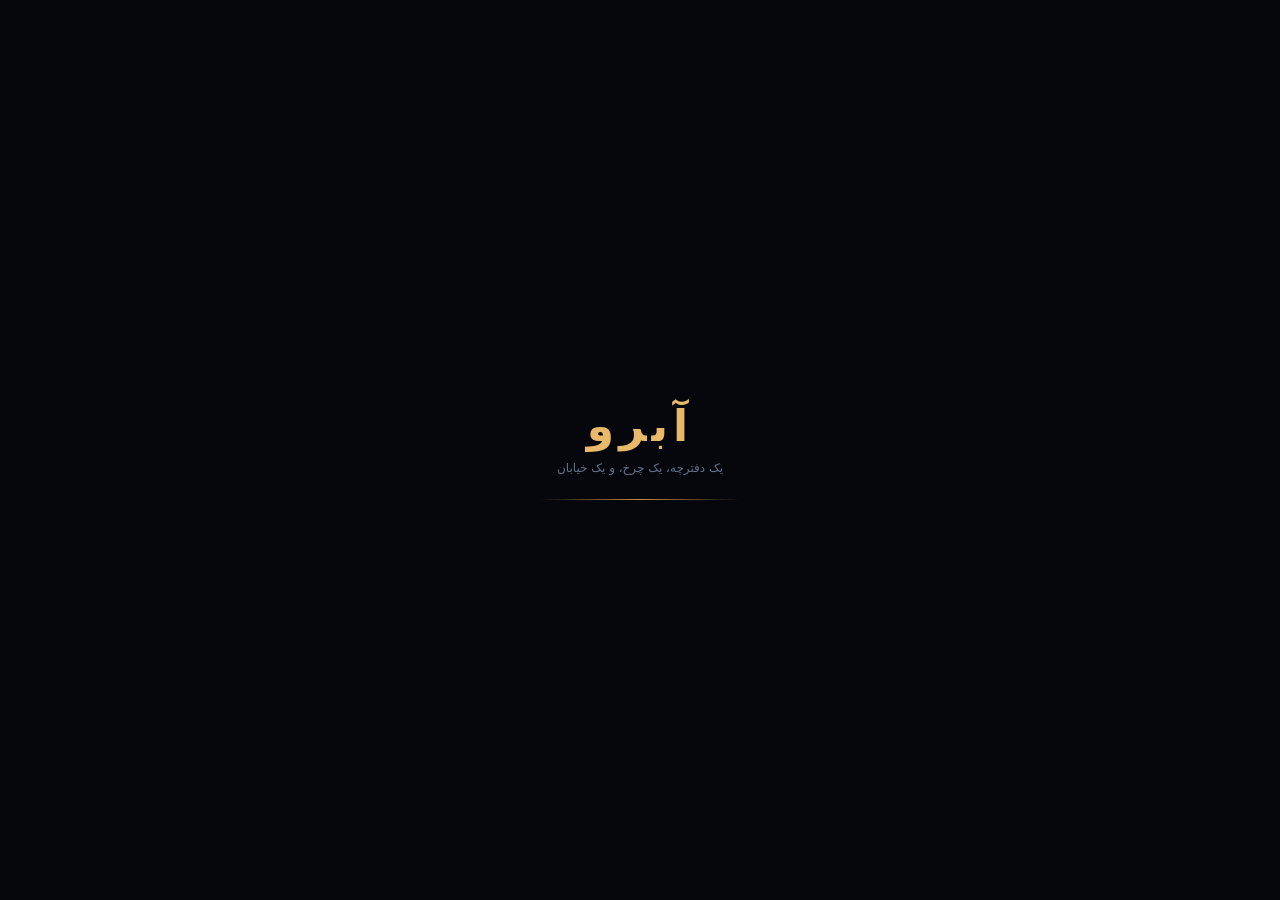
==== index.html @ c9575d8a "Rename abro.html to index.html" ====
<!doctype html>
<html lang="fa" dir="rtl">
<head>
<meta charset="utf-8">
<meta name="viewport" content="width=device-width,initial-scale=1,maximum-scale=1,user-scalable=no,viewport-fit=cover">
<meta name="theme-color" content="#05070c">
<meta name="apple-mobile-web-app-capable" content="yes">
<title>آبرو</title>
<style>
:root{
  --gold:#e9b96a; --gold2:#c08d3f; --gold3:#f5d9a2;
  --ink:#f4ecdd; --dim:#9aa6bd; --dim2:#65728c;
  --pan:#111726; --pan2:#182032; --pan3:#202b42;
  --line:#26324a; --line2:#33425f;
  --red:#e0604a; --green:#63c07a; --blue:#63a4e0;
  --fnt:'Vazirmatn','Vazir','IRANSansX','IRANSans','Segoe UI',Tahoma,system-ui,sans-serif;
}
*{box-sizing:border-box;-webkit-tap-highlight-color:transparent}
html,body{height:100%;margin:0;overflow:hidden;overscroll-behavior:none}
body{
  background:#05070c;color:var(--ink);font-family:var(--fnt);
  display:grid;place-items:center;
  touch-action:manipulation;user-select:none;-webkit-user-select:none;
}
button{font-family:inherit;color:inherit;border:0;background:none;padding:0;cursor:pointer}
::-webkit-scrollbar{width:6px}
::-webkit-scrollbar-thumb{background:var(--line2);border-radius:6px}

/* ─── قاب دستگاه ─── */
#device{
  position:relative;width:100%;height:100dvh;max-width:none;overflow:hidden;background:#05070c;
}
@media (min-width:760px){
  body::before{
    content:'';position:fixed;inset:0;
    background:radial-gradient(ellipse 60% 50% at 50% 40%,#141c2c,#05070c 70%);
  }
  #device{
    width:min(430px,42vw);height:min(920px,94dvh);
    border-radius:32px;box-shadow:0 40px 100px rgba(0,0,0,.75),0 0 0 1px #232e44,0 0 0 9px #0b0f18;
  }
}
#stage{position:absolute;inset:0;width:100%;height:100%;display:block}

/* ─── لایه‌ی رابط ─── */
.ui{position:absolute;inset:0;display:flex;flex-direction:column;pointer-events:none;
  padding:calc(10px + env(safe-area-inset-top)) 10px calc(8px + env(safe-area-inset-bottom))}
.ui>*{pointer-events:auto}

/* نوار بالا */
.topbar{display:flex;gap:7px;align-items:center}
.pill{
  display:flex;align-items:center;gap:7px;height:38px;padding:0 13px 0 9px;border-radius:19px;
  background:linear-gradient(180deg,rgba(28,37,56,.94),rgba(14,19,30,.94));
  border:1px solid var(--line2);backdrop-filter:blur(12px);
  box-shadow:0 4px 14px rgba(0,0,0,.4),inset 0 1px 0 rgba(255,255,255,.07);
}
.pill .ic{width:22px;height:22px;border-radius:50%;display:grid;place-items:center;flex:none}
.pill.money .ic{background:linear-gradient(145deg,#f7d489,#c8933c);box-shadow:0 0 9px rgba(233,185,106,.45)}
.pill.abroo .ic{background:linear-gradient(145deg,#8fc3f0,#3d6f9e);box-shadow:0 0 9px rgba(99,164,224,.4)}
.pill .ic svg{width:13px;height:13px;fill:#241704;opacity:.75}
.pill.abroo .ic svg{fill:#08131f}
.pill b{font-size:14px;font-weight:700;letter-spacing:.2px;font-variant-numeric:tabular-nums}
.pill.money{flex:1;min-width:0}
.pill.money b{white-space:nowrap;overflow:hidden;text-overflow:ellipsis}
.pill.bump{animation:bump .32s cubic-bezier(.3,1.4,.5,1)}
@keyframes bump{50%{transform:scale(1.07)}}
.iconbtn{
  width:38px;height:38px;flex:none;border-radius:13px;display:grid;place-items:center;
  background:rgba(16,22,34,.9);border:1px solid var(--line);backdrop-filter:blur(12px)
}
.iconbtn svg{width:18px;height:18px;fill:none;stroke:var(--dim);stroke-width:1.9;stroke-linecap:round;stroke-linejoin:round}
.iconbtn.on svg{stroke:var(--gold)}
.iconbtn:active{transform:scale(.9)}

/* نوار پرده */
.ribbon{margin-top:8px;display:flex;gap:7px;align-items:stretch}
.actbox{
  flex:1;min-width:0;padding:7px 11px 8px;border-radius:14px;
  background:linear-gradient(180deg,rgba(24,32,50,.9),rgba(12,17,27,.9));
  border:1px solid var(--line);backdrop-filter:blur(12px)
}
.actbox .r1{display:flex;justify-content:space-between;align-items:baseline;font-size:10.5px;color:var(--dim2)}
.actbox .r1 b{font-size:12.5px;color:var(--ink);font-weight:600}
.track{height:5px;margin-top:6px;border-radius:99px;background:#080c14;overflow:hidden;border:1px solid #1c2536}
.track i{display:block;height:100%;border-radius:99px;transition:width .5s cubic-bezier(.2,.8,.2,1)}
.track.act i{background:linear-gradient(90deg,#8a5a3a,var(--gold),var(--gold3))}
.track.int i{background:linear-gradient(90deg,#7a4636,#d99a52,#f0cf94)}
.closebtn{
  width:52px;flex:none;border-radius:14px;display:flex;flex-direction:column;align-items:center;justify-content:center;gap:2px;
  background:linear-gradient(180deg,rgba(38,48,72,.92),rgba(18,24,38,.92));
  border:1px solid var(--line2);backdrop-filter:blur(12px);font-size:9px;color:var(--dim)
}
.closebtn svg{width:17px;height:17px;fill:none;stroke:var(--gold);stroke-width:1.8;stroke-linecap:round;stroke-linejoin:round}
.closebtn:active{transform:scale(.94)}

/* هدف */
.goal{
  margin-top:8px;display:flex;align-items:center;gap:9px;padding:8px 11px;border-radius:14px;
  background:linear-gradient(180deg,rgba(40,34,20,.92),rgba(20,17,11,.92));
  border:1px solid #4c3d22;backdrop-filter:blur(12px);
  animation:slidein .35s cubic-bezier(.2,.9,.25,1)
}
.goal[hidden]{display:none}
@keyframes slidein{from{opacity:0;transform:translateY(-10px)}}
.goal .gi{width:26px;height:26px;flex:none;border-radius:9px;background:rgba(233,185,106,.14);display:grid;place-items:center}
.goal .gi svg{width:15px;height:15px;fill:none;stroke:var(--gold);stroke-width:1.9;stroke-linecap:round;stroke-linejoin:round}
.goal .gt{flex:1;min-width:0}
.goal .gt b{display:block;font-size:11.5px;font-weight:600}
.goal .gt .track{margin-top:5px}
.goal .track i{background:linear-gradient(90deg,var(--gold2),var(--gold3))}
.goal .claim{
  padding:7px 13px;border-radius:10px;font-size:11.5px;font-weight:700;flex:none;
  background:linear-gradient(180deg,#f0c87e,#c08d3f);color:#221503;box-shadow:0 3px 10px rgba(233,185,106,.3)
}
.goal .claim:disabled{background:#232c40;color:var(--dim2);box-shadow:none}
.goal .claim.ready{animation:pump .9s infinite}
@keyframes pump{0%,100%{transform:scale(1)}50%{transform:scale(1.06)}}

.grow{flex:1}

/* نرخ */
.ratebadge{
  align-self:center;margin-bottom:9px;padding:6px 14px;border-radius:99px;font-size:11.5px;color:var(--gold3);
  background:rgba(10,14,22,.66);border:1px solid rgba(233,185,106,.2);backdrop-filter:blur(10px)
}

/* دکمه‌ی سرو */
.fabrow{display:flex;align-items:center;justify-content:center;gap:12px;margin-bottom:10px}
.fab{
  position:relative;width:112px;height:112px;border-radius:50%;
  background:conic-gradient(var(--gold3) var(--heat,0deg),rgba(255,255,255,.07) 0);
  padding:5px;flex:none;
}
.fab .in{
  width:100%;height:100%;border-radius:50%;display:flex;flex-direction:column;align-items:center;justify-content:center;gap:1px;
  background:radial-gradient(circle at 38% 30%,#f8dfa8,#c6913f 72%,#a2712c);
  box-shadow:0 8px 24px rgba(233,185,106,.32),inset 0 -4px 10px rgba(120,78,20,.5),inset 0 3px 8px rgba(255,255,255,.5);
  color:#2a1a05;
}
.fab .in b{font-size:16px;font-weight:800}
.fab .in span{font-size:10px;opacity:.72;font-weight:600}
.fab:active .in{transform:scale(.94)}
.fab .ring{position:absolute;inset:-6px;border-radius:50%;border:2px solid rgba(233,185,106,.5);opacity:0}
.fab.hit .ring{animation:ring .5s ease-out}
@keyframes ring{from{opacity:.85;transform:scale(.9)}to{opacity:0;transform:scale(1.32)}}

/* تب‌ها */
.tabs{
  display:grid;grid-template-columns:repeat(4,1fr);gap:6px;padding:7px;border-radius:20px;
  background:linear-gradient(180deg,rgba(20,27,42,.94),rgba(10,14,23,.96));
  border:1px solid var(--line);backdrop-filter:blur(16px);box-shadow:0 -6px 24px rgba(0,0,0,.45)
}
.tab{position:relative;display:flex;flex-direction:column;align-items:center;gap:3px;padding:8px 2px 6px;border-radius:14px;transition:.16s}
.tab svg{width:21px;height:21px;fill:none;stroke:var(--dim2);stroke-width:1.8;stroke-linecap:round;stroke-linejoin:round}
.tab span{font-size:9.5px;color:var(--dim2)}
.tab.sel{background:linear-gradient(180deg,#2a3550,#1a2233)}
.tab.sel svg{stroke:var(--gold)} .tab.sel span{color:var(--gold)}
.tab:active{transform:scale(.94)}
.tab .badge{position:absolute;top:5px;inset-inline-end:calc(50% - 19px);width:9px;height:9px;border-radius:50%;
  background:var(--red);border:1.5px solid #101725;box-shadow:0 0 8px rgba(224,96,74,.7)}
.tab .badge[hidden]{display:none}

/* شیت */
.scrim{position:absolute;inset:0;background:rgba(4,6,11,.5);backdrop-filter:blur(2px);opacity:0;transition:.25s;pointer-events:none;z-index:8}
.scrim.on{opacity:1;pointer-events:auto}
.sheet{
  position:absolute;left:0;right:0;bottom:0;z-index:9;max-height:74%;
  display:flex;flex-direction:column;
  background:linear-gradient(180deg,#1a2234,#0d121d);
  border-top:1px solid var(--line2);border-radius:24px 24px 0 0;
  box-shadow:0 -14px 44px rgba(0,0,0,.6);
  transform:translateY(102%);transition:transform .34s cubic-bezier(.25,.9,.25,1);
  padding-bottom:calc(8px + env(safe-area-inset-bottom))
}
.sheet.on{transform:translateY(0)}
.grab{width:40px;height:4px;border-radius:4px;background:var(--line2);margin:9px auto 4px;flex:none}
.sh-head{display:flex;align-items:center;justify-content:space-between;padding:4px 16px 10px;flex:none}
.sh-head h3{margin:0;font-size:15px}
.seg{display:flex;gap:3px;padding:3px;border-radius:11px;background:#0c111b;border:1px solid var(--line)}
.seg button{padding:5px 10px;border-radius:8px;font-size:11px;color:var(--dim)}
.seg button.on{background:linear-gradient(180deg,#e9b96a,#c08d3f);color:#241604;font-weight:700}
.sh-body{overflow-y:auto;padding:0 12px 12px;-webkit-overflow-scrolling:touch}

/* کارت */
.card{
  display:flex;align-items:center;gap:10px;padding:10px;margin-bottom:8px;border-radius:16px;
  background:linear-gradient(180deg,var(--pan3),var(--pan2));border:1px solid var(--line);transition:.2s
}
.card.locked{opacity:.4;filter:saturate(.25)}
.card.ready{border-color:rgba(233,185,106,.4);box-shadow:0 0 16px rgba(233,185,106,.09)}
.c-ico{width:44px;height:44px;flex:none;border-radius:14px;display:grid;place-items:center;position:relative;
  background:radial-gradient(circle at 34% 24%,#2c3b57,#131b2a);border:1px solid var(--line2)}
.c-ico svg{width:22px;height:22px;fill:none;stroke:var(--gold);stroke-width:1.7;stroke-linecap:round;stroke-linejoin:round}
.card.locked .c-ico svg{stroke:var(--dim2)}
.c-ico .lv{position:absolute;bottom:-5px;inset-inline-start:-5px;min-width:19px;height:19px;padding:0 4px;
  border-radius:7px;background:linear-gradient(180deg,#e9b96a,#b8862f);color:#241604;
  font-size:10px;font-weight:800;display:grid;place-items:center;border:1.5px solid #131b2a}
.c-mid{flex:1;min-width:0}
.c-name{font-size:13.5px;font-weight:700}
.c-meta{font-size:10.5px;color:var(--dim);margin-top:3px;white-space:nowrap;overflow:hidden;text-overflow:ellipsis}
.crewrow{display:flex;align-items:center;gap:6px;margin-top:7px}
.cbtn{width:24px;height:24px;border-radius:8px;background:#0d131f;border:1px solid var(--line2);
  font-size:15px;line-height:1;display:grid;place-items:center;color:var(--dim)}
.cbtn:active{transform:scale(.88)}
.cbtn:disabled{opacity:.25}
.dots{display:flex;gap:3.5px}
.dot{width:8px;height:8px;border-radius:50%;background:#19212f;border:1px solid var(--line2)}
.dot.f{background:var(--gold);border-color:var(--gold3);box-shadow:0 0 8px rgba(233,185,106,.65)}
.buy{
  flex:none;min-width:92px;padding:9px 10px;border-radius:13px;font-size:12px;font-weight:700;
  background:linear-gradient(180deg,#26324c,#151c2b);border:1px solid var(--line2);
  display:flex;flex-direction:column;align-items:center;gap:2px;transition:.16s
}
.buy .c{font-size:10.5px;color:var(--dim);font-weight:500}
.buy.can{background:linear-gradient(180deg,#f0c87e,#c08d3f);color:#241604;border-color:#f5dbaa;
  box-shadow:0 4px 14px rgba(233,185,106,.26)}
.buy.can .c{color:#4a3208}
.buy:active{transform:scale(.95)}
.buy:disabled{opacity:.38}
.note{font-size:11.5px;color:var(--dim);line-height:1.9;padding:12px;border-radius:14px;
  background:#0d1220;border:1px dashed var(--line2);margin-bottom:8px}
.note b{color:var(--gold)}
.kv{display:grid;grid-template-columns:1fr 1fr;gap:8px;margin-bottom:8px}
.kv div{padding:10px 12px;border-radius:14px;background:var(--pan2);border:1px solid var(--line)}
.kv span{display:block;font-size:10px;color:var(--dim2)}
.kv b{display:block;font-size:14px;margin-top:3px}
.dangerbtn{width:100%;padding:12px;border-radius:14px;background:#2a1a1a;border:1px solid #4d2a24;color:#e8a091;font-size:12.5px}

/* پرده‌ها */
.veil{position:fixed;inset:0;z-index:60;display:grid;place-items:center;padding:16px;
  background:rgba(4,6,11,.82);backdrop-filter:blur(9px);animation:fade .25s}
.veil[hidden]{display:none}
@keyframes fade{from{opacity:0}}
.modal{width:min(400px,100%);max-height:86dvh;overflow-y:auto;border-radius:24px;padding:20px;
  background:linear-gradient(180deg,#1a2234,#0d121d);border:1px solid var(--line2);
  box-shadow:0 24px 70px rgba(0,0,0,.7);animation:rise .34s cubic-bezier(.2,.9,.25,1)}
@keyframes rise{from{opacity:0;transform:translateY(26px) scale(.96)}}
.modal h3{margin:0 0 4px;font-size:17px}
.modal .sub{font-size:11.5px;color:var(--dim);margin:0 0 15px;line-height:1.8}
.lbl{font-size:10.5px;color:var(--dim2);margin:0 0 7px}
.opts{display:grid;gap:8px;margin-bottom:15px}
.opt{position:relative;display:block}
.opt input{position:absolute;opacity:0;pointer-events:none}
.opt span{display:flex;justify-content:space-between;align-items:center;gap:8px;padding:12px 13px;border-radius:14px;
  background:var(--pan3);border:1px solid var(--line);font-size:12.5px;cursor:pointer;transition:.16s}
.opt span i{font-style:normal;font-size:10.5px;color:var(--dim);text-align:end}
.opt input:checked+span{border-color:var(--gold);background:linear-gradient(180deg,#302614,#1d1a12)}
.row2{display:flex;gap:9px}
.ghost{flex:1;padding:13px;border-radius:14px;background:var(--pan3);border:1px solid var(--line2);font-size:13px}
.solid{flex:1;padding:13px;border-radius:14px;background:linear-gradient(180deg,#f0c87e,#c08d3f);color:#241604;font-size:13px;font-weight:800}

.evcard{width:min(400px,100%);border-radius:24px;overflow:hidden;border:1px solid var(--line2);
  background:linear-gradient(180deg,#1b2536,#0c111b);box-shadow:0 24px 70px rgba(0,0,0,.7);
  animation:rise .36s cubic-bezier(.2,.9,.25,1)}
.ev-top{padding:11px 16px;display:flex;justify-content:space-between;font-size:11px;color:var(--gold);
  background:linear-gradient(90deg,rgba(233,185,106,.15),transparent);border-bottom:1px solid var(--line)}
.ev-top span:last-child{color:var(--dim2)}
.ev-body{padding:17px}
.ev-body h3{margin:0 0 8px;font-size:19px}
.ev-body p{margin:0 0 15px;font-size:13px;line-height:2;color:#ccd6e6}
.ev-pick{display:grid;gap:9px}
.ev-pick button{text-align:start;padding:13px 14px;border-radius:15px;background:var(--pan3);border:1px solid var(--line2);transition:.16s}
.ev-pick button:active{transform:scale(.98)}
.ev-pick b{display:block;font-size:13.5px;margin-bottom:3px}
.ev-pick span{display:block;font-size:11px;color:var(--dim);line-height:1.7}

.receipt{width:min(340px,100%);max-height:86dvh;overflow-y:auto;background:#f3ede0;color:#241d12;
  border-radius:6px;padding:19px 17px;box-shadow:0 22px 60px rgba(0,0,0,.65);font-size:13px;
  animation:print .75s cubic-bezier(.2,.85,.25,1)}
@keyframes print{from{clip-path:inset(0 0 100% 0);transform:translateY(-26px)}to{clip-path:inset(0 0 0 0);transform:none}}
.r-head{display:flex;justify-content:space-between;align-items:baseline;padding-bottom:9px;border-bottom:2px dashed #b9ad95;margin-bottom:10px}
.r-head b{font-size:16px} .r-head span{font-size:10.5px;color:#6f6350}
.r-row{display:flex;justify-content:space-between;padding:6px 0;font-size:12.5px;opacity:0;animation:rin .3s forwards}
@keyframes rin{to{opacity:1}}
.r-row.neg .num{color:#a13a22} .r-row.pos .num{color:#2f6d3b}
.num{font-variant-numeric:tabular-nums}
.r-note{margin:10px 0;padding:9px 11px;background:#e7ddc9;border-radius:5px;font-size:11.5px;line-height:1.9;color:#4c4231}
.r-total{display:flex;justify-content:space-between;padding-top:10px;border-top:2px dashed #b9ad95;font-weight:800;font-size:16px}
.r-btns{display:grid;gap:7px;margin-top:15px}
.r-btns button{padding:12px;border-radius:11px;font-size:12.5px;background:#241d12;color:#f3ede0;font-weight:700}
.r-btns .ad{background:linear-gradient(180deg,#409150,#2c6a38)}
.r-btns .ad:disabled{opacity:.5}
.r-btns .gh{background:transparent;color:#241d12;border:1px solid #b9ad95}

.act{position:fixed;inset:0;z-index:70;display:grid;place-items:center;background:#05070c;animation:fade .3s}
.act[hidden]{display:none}
.act-in{text-align:center;padding:20px}
.act-in em{display:block;font-style:normal;font-size:12px;color:var(--gold);letter-spacing:3px;opacity:0;animation:ai .6s .1s forwards}
.act-in b{display:block;font-size:clamp(30px,9vw,46px);margin:10px 0;opacity:0;animation:ai .7s .3s forwards}
.act-in i{display:block;font-style:normal;font-size:13px;color:var(--dim);opacity:0;animation:ai .7s .6s forwards;line-height:1.9}
.act-line{height:1px;width:0;margin:20px auto 0;background:linear-gradient(90deg,transparent,var(--gold),transparent);animation:aw 1.1s .5s forwards}
@keyframes ai{to{opacity:1}}
@keyframes aw{to{width:200px}}

#boot{position:fixed;inset:0;z-index:99;display:grid;place-items:center;background:#05070c;transition:opacity .7s,visibility .7s}
#boot.gone{opacity:0;visibility:hidden}
#boot b{display:block;font-size:44px;color:var(--gold);text-align:center;letter-spacing:5px}
#boot span{display:block;font-size:12px;color:var(--dim2);text-align:center;margin-top:10px}
#boot .ln{height:1px;width:0;margin:24px auto 0;background:linear-gradient(90deg,transparent,var(--gold2),transparent);animation:aw 1.3s .2s forwards}

.toast{position:fixed;left:50%;bottom:calc(150px + env(safe-area-inset-bottom));z-index:80;
  transform:translate(-50%,20px);opacity:0;pointer-events:none;transition:.32s cubic-bezier(.2,.9,.25,1);
  background:rgba(16,22,34,.96);border:1px solid var(--line2);border-radius:14px;padding:11px 16px;
  font-size:12.5px;max-width:min(340px,88vw);text-align:center;backdrop-filter:blur(12px);box-shadow:0 10px 30px rgba(0,0,0,.5)}
.toast.on{transform:translate(-50%,0);opacity:1}
.flycoin{position:fixed;z-index:90;width:18px;height:18px;border-radius:50%;pointer-events:none;
  background:linear-gradient(145deg,#f7d489,#c8933c);box-shadow:0 0 10px rgba(233,185,106,.6)}
</style>
</head>
<body>

<div id="boot"><div><b>آبرو</b><span>یک دفترچه، یک چرخ، و یک خیابان</span><div class="ln"></div></div></div>

<div id="device">
  <canvas id="stage"></canvas>

  <div class="ui">
    <div class="topbar">
      <div class="pill money" id="moneyPill">
        <span class="ic"><svg viewBox="0 0 24 24"><circle cx="12" cy="12" r="9"/></svg></span>
        <b id="money">۰</b>
      </div>
      <div class="pill abroo" id="abrooPill">
        <span class="ic"><svg viewBox="0 0 24 24"><path d="M12 3l2.6 5.6 6 .8-4.4 4.2 1.1 6-5.3-2.9-5.3 2.9 1.1-6L3.4 9.4l6-.8z"/></svg></span>
        <b id="abroo">۰</b>
      </div>
      <button class="iconbtn on" id="sndBtn" aria-label="صدا"><svg id="sndIco" viewBox="0 0 24 24"><path d="M11 5 6 9H3v6h3l5 4z"/><path d="M15.5 8.5a5 5 0 0 1 0 7"/></svg></button>
    </div>

    <div class="ribbon">
      <div class="actbox">
        <div class="r1"><b id="shopName">چرخ پدر</b><span id="actLbl">پرده‌ی ۱</span></div>
        <div class="track act"><i id="actProg" style="width:0%"></i></div>
        <div class="r1" style="margin-top:6px"><span>اصالت</span><span id="integVal">۷۰</span></div>
        <div class="track int"><i id="integProg" style="width:70%"></i></div>
      </div>
      <button class="closebtn" id="shiftBtn">
        <svg viewBox="0 0 24 24"><path d="M20.5 14.5A8.5 8.5 0 0 1 9.5 3.5a8.5 8.5 0 1 0 11 11z"/></svg>
        بستن
      </button>
    </div>

    <div class="goal" id="goalBox" hidden>
      <span class="gi"><svg viewBox="0 0 24 24"><path d="M12 3v18M5 8l7-5 7 5"/><circle cx="12" cy="16" r="4"/></svg></span>
      <div class="gt"><b id="goalText">—</b><div class="track"><i id="goalProg" style="width:0%"></i></div></div>
      <button class="claim" id="goalClaim" disabled>جایزه</button>
    </div>

    <div class="grow" id="tapZone"></div>

    <div class="ratebadge" id="rateBadge">هنوز چیزی نمی‌آید</div>

    <div class="fabrow">
      <button class="fab" id="serveBtn"><span class="ring"></span>
        <span class="in"><b>سرو</b><span id="fabSub">مشتری</span></span>
      </button>
    </div>

    <nav class="tabs">
      <button class="tab sel" data-tab="shop">
        <svg viewBox="0 0 24 24"><path d="M3 10h18M4 10l1 10h14l1-10M8 10V6h8v4"/></svg><span>مغازه</span>
        <i class="badge" id="bShop" hidden></i>
      </button>
      <button class="tab" data-tab="crew">
        <svg viewBox="0 0 24 24"><circle cx="9" cy="8" r="3.2"/><path d="M3 20c0-3.3 2.7-5.5 6-5.5s6 2.2 6 5.5"/><path d="M18 8v6M15 11h6"/></svg><span>نیرو</span>
        <i class="badge" id="bCrew" hidden></i>
      </button>
      <button class="tab" data-tab="grow">
        <svg viewBox="0 0 24 24"><path d="M3 21V10l9-6 9 6v11"/><path d="M9 21v-6h6v6"/></svg><span>رشد</span>
        <i class="badge" id="bGrow" hidden></i>
      </button>
      <button class="tab" data-tab="book">
        <svg viewBox="0 0 24 24"><path d="M4 5a2 2 0 0 1 2-2h13v18H6a2 2 0 0 1-2-2z"/><path d="M8 7h7M8 11h7"/></svg><span>دفتر</span>
      </button>
    </nav>
  </div>

  <div class="scrim" id="scrim"></div>
  <div class="sheet" id="sheet">
    <div class="grab"></div>
    <div class="sh-head">
      <h3 id="shTitle">مغازه</h3>
      <div class="seg" id="multSeg" hidden>
        <button data-m="1" class="on">×۱</button>
        <button data-m="10">×۱۰</button>
        <button data-m="max">حداکثر</button>
      </div>
    </div>
    <div class="sh-body" id="shBody"></div>
  </div>
</div>

<div class="veil" id="shiftVeil" hidden role="dialog" aria-modal="true">
  <div class="modal">
    <h3>شیفت امشب را بچین</h3>
    <p class="sub">تصمیم‌هایت تا صبح کار می‌کنند. صبح فقط گزارشش را می‌بینی.</p>
    <p class="lbl">مواد اولیه</p><div class="opts" id="ingOpts"></div>
    <p class="lbl">ریسک شب</p><div class="opts" id="riskOpts"></div>
    <div class="row2"><button class="ghost" id="shiftCancel">بی‌خیال</button><button class="solid" id="shiftGo">قفل کن و برو</button></div>
  </div>
</div>

<div class="veil" id="evVeil" hidden role="dialog" aria-modal="true">
  <div class="evcard">
    <div class="ev-top"><span id="evKind">سر شب</span><span id="evNight">شب ۱</span></div>
    <div class="ev-body"><h3 id="evTitle">—</h3><p id="evText">—</p><div class="ev-pick" id="evPick"></div></div>
  </div>
</div>

<div class="veil" id="rcVeil" hidden role="dialog" aria-modal="true">
  <div class="receipt">
    <div class="r-head"><b id="rcTitle">گزارش شیفت</b><span id="rcSub">شب ۱</span></div>
    <div id="rcRows"></div>
    <div class="r-note" id="rcNote"></div>
    <div class="r-total"><span>خالص شب</span><span class="num" id="rcNet">۰</span></div>
    <div class="r-btns">
      <button class="ad" id="rcAd">تماشای تبلیغ: خالص شب دو برابر</button>
      <button class="gh" id="rcCopy">کپی برای فرستادن</button>
      <button id="rcOk">باز کردن مغازه</button>
    </div>
  </div>
</div>

<div class="act" id="actVeil" hidden>
  <div class="act-in"><em id="actEyebrow">پرده‌ی ۲</em><b id="actBig">دکه</b><i id="actSub">—</i><div class="act-line"></div></div>
</div>

<div class="toast" id="toast" role="status" aria-live="polite"></div>

<script>
(()=>{
"use strict";

/* ═══════════ ابزار ═══════════ */
const FA="۰۱۲۳۴۵۶۷۸۹";
const fa=s=>String(s).replace(/\d/g,d=>FA[+d]);
const $=id=>document.getElementById(id);
const clamp=(v,a,b)=>v<a?a:v>b?b:v;
const rnd=(a,b)=>a+Math.random()*(b-a);
const RM=(()=>{try{return matchMedia('(prefers-reduced-motion: reduce)').matches}catch(e){return false}})();
const buzz=n=>{try{navigator.vibrate&&navigator.vibrate(n)}catch(e){}};

function money(n){
  n=Math.max(0,Math.floor(n));
  if(n<1e6) return fa(n.toLocaleString('en-US').replace(/,/g,'٬'));
  if(n<1e9) return fa((n/1e6).toFixed(1))+' م';
  if(n<1e12) return fa((n/1e9).toFixed(1))+' میلیارد';
  return fa((n/1e12).toFixed(1))+' هزارمیلیارد';
}
function short(n){
  n=Math.max(0,Math.floor(n));
  if(n<10000) return fa(n.toLocaleString('en-US').replace(/,/g,'٬'));
  if(n<1e6) return fa(Math.round(n/1e3))+'ه';
  if(n<1e9) return fa((n/1e6).toFixed(n<1e7?1:0))+'م';
  if(n<1e12) return fa((n/1e9).toFixed(1))+'می';
  return fa((n/1e12).toFixed(1))+'هم';
}
let toastT=null;
function toast(t){
  const el=$('toast');el.textContent=t;el.classList.add('on');
  clearTimeout(toastT);toastT=setTimeout(()=>el.classList.remove('on'),2800);
}

/* ═══════════ صدا ═══════════ */
let AC=null,acDead=false,sndOn=true;
function ac(){
  if(acDead||!sndOn) return null;
  if(AC){ if(AC.state==='suspended') AC.resume(); return AC; }
  try{const C=window.AudioContext||window.webkitAudioContext;AC=new C();return AC;}
  catch(e){acDead=true;return null;}
}
function beep(f,dur,type,vol,slide){
  if(!sndOn) return;
  const c=ac(); if(!c) return;
  try{
    const o=c.createOscillator(),g=c.createGain(),t=c.currentTime;
    o.type=type||'sine';o.frequency.setValueAtTime(f,t);
    if(slide) o.frequency.exponentialRampToValueAtTime(Math.max(40,slide),t+dur);
    g.gain.setValueAtTime(.0001,t);
    g.gain.linearRampToValueAtTime(vol||.06,t+.012);
    g.gain.exponentialRampToValueAtTime(.0001,t+dur);
    o.connect(g);g.connect(c.destination);o.start(t);o.stop(t+dur+.03);
  }catch(e){}
}
const SFX={
  tap:h=>beep(460+h*340,.07,'triangle',.05,640+h*420),
  coin:()=>{beep(880,.09,'triangle',.05,1250);setTimeout(()=>beep(1320,.11,'triangle',.035),55);},
  buy:()=>{beep(340,.1,'square',.045,520);setTimeout(()=>beep(660,.16,'triangle',.05,880),70);},
  no:()=>beep(150,.16,'sawtooth',.045,90),
  ev:()=>{beep(240,.22,'sine',.05,180);setTimeout(()=>beep(180,.3,'sine',.04,140),140);},
  win:()=>{[523,659,784,1046].forEach((f,i)=>setTimeout(()=>beep(f,.16,'triangle',.05),i*80));},
  print:()=>{let i=0;const t=setInterval(()=>{beep(rnd(300,520),.03,'square',.02);if(++i>9)clearInterval(t);},55);},
  act:()=>{beep(220,.5,'sine',.06,330);setTimeout(()=>beep(330,.7,'sine',.05,440),200);}
};

/* ═══════════ داده ═══════════ */
const TIERS=[
  {name:"چرخ پدر",act:"پرده‌ی ۱ — خیابان",space:6,mult:1,next:"اجاره‌ی دکه",cost:550e3,
   nextMeta:"جای ثابت یعنی فضای بیشتر و مشتری همیشگی.",
   intro:"چرخ را هل دادی سر خیابان. از این‌جا شروع می‌شود."},
  {name:"دکه‌ی سرِ کوچه",act:"پرده‌ی ۲ — کوچه",space:13,mult:2.8,next:"اجاره‌ی مغازه",cost:7.5e6,
   nextMeta:"چهاردیواری، ویترین، و یک رقیب که روبه‌رو باز می‌کند.",
   intro:"جای ثابت پیدا کردی. حالا همسایه داری."},
  {name:"مغازه",act:"پرده‌ی ۳ — بازار",space:26,mult:8,next:"تبدیل به رستوران",cost:1e8,
   nextMeta:"میز و صندلی. از این‌جا به بعد اسم می‌فروشی، نه غذا.",
   intro:"چهاردیواری خودت. روبه‌رو یکی دارد تابلو می‌زند."},
  {name:"رستوران",act:"پرده‌ی ۴ — نام",space:52,mult:24,next:"باز کردن شعبه",cost:2.4e9,
   nextMeta:"شعبه یعنی دیگر خودت آن‌جا نیستی. مطمئنی؟",
   intro:"حالا اسم می‌فروشی. تلفن هم شروع می‌شود به زنگ زدن."},
  {name:"زنجیره",act:"پرده‌ی ۵ — شعبه",space:104,mult:70,next:null,cost:0,nextMeta:"",
   intro:"سه تابلو با یک اسم. کسی که اول از همه از تو خرید، دیگر نمی‌آید."}
];
const STATIONS=[
  {id:"stove",name:"اجاق",tier:0,rate:1.4,cost:1200,
   icon:'<path d="M6 20h12M8 20V9a4 4 0 0 1 8 0v11M10 5c0-1 1-1.6 1-2.6.8.8 2 1.6 2 3"/>'},
  {id:"counter",name:"پیشخوان",tier:0,rate:5,cost:11e3,
   icon:'<path d="M3 10h18M4 10l1 10h14l1-10M8 10V6h8v4"/>'},
  {id:"peyk",name:"پیک",tier:1,rate:19,cost:95e3,
   icon:'<circle cx="5" cy="15" r="2.6"/><circle cx="19" cy="15" r="2.6"/><path d="M7.5 14.5h9l-2-6h-3M14 5h3"/>'},
  {id:"kitchen",name:"آشپزخانه‌ی پشتی",tier:2,rate:80,cost:9e5,
   icon:'<path d="M4 4v16M4 12h6M10 4v16M14 20V9a3 3 0 0 1 6 0v11"/>'},
  {id:"brand",name:"آوازه",tier:3,rate:340,cost:1.1e7,
   icon:'<path d="M4 12l4-7 4 3 4-5 4 9v5H4z"/>'}
];
const ING={
  cheap:{out:1.35,cost:.17,integ:-6,label:"ارزان",note:"سریع‌تر، ولی مشتری قدیمی می‌فهمد"},
  normal:{out:1,cost:.25,integ:-1,label:"معمولی",note:"همان همیشگی"},
  premium:{out:.86,cost:.36,integ:5,label:"ممتاز",note:"کمتر می‌فروشی، بیشتر می‌مانند"}
};
const RISK={
  safe:{lo:.88,hi:.98,label:"محتاط",note:"کم و مطمئن"},
  mid:{lo:.92,hi:1.16,label:"معمولی",note:"مثل هر شب"},
  bold:{lo:.55,hi:1.85,label:"جسور",note:"یا می‌ترکانی یا مواد روی دستت می‌ماند"}
};
const EVENTS=[
 {k:"سر شب",t:"بازرس آمد",x:"برگه در دست، به کاشی پشت اجاق نگاه می‌کند. می‌گوید «یک قلم مانده، ولی می‌شود امشب را ندید.»",
  a:{b:"همان‌جا حلش کن",s:"پول می‌دهی، پرونده بسته می‌شود.",m:-.22,i:-7},
  c:{b:"بگذار بنویسد",s:"دو شب تعطیل، ولی برگه‌ات تمیز می‌ماند.",m:-.55,i:6}},
 {k:"نیمه‌شب",t:"ننه‌ی همسایه",x:"مثل هر شب آمده. مثل هر شب هم پول کامل ندارد. اولین مشتری‌ات بود.",
  a:{b:"مهمان من",s:"چیزی از دست نمی‌دهی که به چشم بیاید.",m:-.02,i:4},
  c:{b:"حساب کن",s:"حق داری. ولی فردا دیگر نمی‌آید.",m:.01,i:-3}},
 {k:"شلوغی",t:"شب یلدا",x:"صف تا سر کوچه رسیده. مواد تا نصف شب بیشتر جواب نمی‌دهد.",
  a:{b:"قیمت را بالا ببر",s:"امشب می‌ترکانی. کوچه یادش می‌ماند.",m:.9,i:-8},
  c:{b:"سهمیه‌بندی کن",s:"کمتر می‌فروشی، همه چیزی می‌گیرند.",m:.35,i:7}},
 {k:"دردسر",t:"موتور پیک خوابید",x:"وسط سفارش‌ها. پسرک می‌گوید تا صبح درستش می‌کند اگر پول قطعه را بدهی.",
  a:{b:"پول قطعه را بده",s:"سفارش‌ها می‌رسند.",m:-.12,i:2},
  c:{b:"امشب پیاده",s:"دیر می‌رسد، چند نفر لغو می‌کنند.",m:-.28,i:-3}},
 {k:"رقابت",t:"روبه‌رو تخفیف زد",x:"تابلوی نصف قیمت زده. همان دستوری را می‌پزد که مال تو بود.",
  a:{b:"تو هم بزن",s:"جنگ قیمت. هر دو لاغر می‌شوید.",m:-.2,i:-5},
  c:{b:"دست نزن",s:"دو هفته سخت می‌گذرد، بعد برمی‌گردند.",m:-.35,i:8}},
 {k:"پیشنهاد",t:"سرمایه‌گذار زنگ زد",x:"تهدید نمی‌کند. فقط می‌گوید با پول او سه برابر می‌شوی — اگر دستور را استاندارد کنی.",
  a:{b:"بشنو",s:"پول می‌آید. یک چیزی هم می‌رود.",m:1.6,i:-14},
  c:{b:"فعلاً نه",s:"همان‌طور می‌مانی که بودی.",m:0,i:6}},
 {k:"دردسر",t:"باران گرفت",x:"خیابان خالی شد. مواد امشب روی دستت مانده.",rain:1,
  a:{b:"نصف‌قیمت بفروش",s:"چیزی هدر نمی‌رود.",m:-.1,i:-2},
  c:{b:"ببند و برو",s:"ضرر می‌کنی، ولی جنس بیات نمی‌فروشی.",m:-.3,i:5}},
 {k:"آدم‌ها",t:"شاگرد قدیمی",x:"می‌گوید جای دیگر کار پیدا کرده، مگر اینکه دستمزدش را بالا ببری.",
  a:{b:"بالا ببر",s:"می‌ماند. بقیه هم می‌فهمند.",m:-.25,i:5},
  c:{b:"بگذار برود",s:"خودت جایش می‌ایستی. تا کی؟",m:.05,i:-6}},
 {k:"نیمه‌شب",t:"دفترچه‌ی پدر",x:"صفحه‌ای هست که تا حالا ندیده بودی. یک قلم که هیچ‌وقت به کسی نگفته بود.",
  a:{b:"اضافه‌اش کن",s:"مشتری‌ها فرقش را می‌فهمند.",m:.15,i:9},
  c:{b:"همان‌طور بماند",s:"دست نمی‌زنی. بعضی چیزها مال خودش بود.",m:0,i:3}},
 {k:"شلوغی",t:"یک ویدیو گرفت",x:"یکی از صف فیلم گرفته و گذاشته. فردا شب صف دو برابر می‌شود.",
  a:{b:"جواب بده و دعوت کن",s:"موج را می‌گیری.",m:.55,i:-3},
  c:{b:"کاری نکن",s:"همان‌طور کار می‌کنی که همیشه.",m:.15,i:4}}
];
const NIGHT=["شب آرامی بود. همان مشتری‌های همیشگی.","تا نصف شب شلوغ بود، بعد یک‌دفعه خالی شد.",
 "یکی از سرِ خیابان تا این‌جا آمده بود فقط برای همین.","برق دو بار رفت. یخچال طاقت آورد.",
 "گشت شهرداری رد شد و چیزی نگفت.","سه تا سفارش لغو شد، دلیلش معلوم نشد.","یک نفر همه‌ی مانده را یک‌جا خرید."];
const GOALS=[
  {type:'serve',n:[14,26],t:110,txt:(n)=>'تا دو دقیقه '+fa(n)+' مشتری سرو کن'},
  {type:'serve',n:[30,46],t:150,txt:(n)=>'سفارش عمده: '+fa(n)+' پرس'},
  {type:'earn', n:[26,44],t:120,txt:(n,need)=>'تا دو دقیقه '+money(need)+' تومان جمع کن'}
];

/* ═══════════ وضعیت ═══════════ */
const IDS=STATIONS.map(s=>s.id);
const zero=()=>IDS.reduce((o,i)=>(o[i]=0,o),{});
const NEW=()=>({money:0,total:0,abroo:0,integ:70,tier:0,day:0,hired:0,
  lvl:zero(),crew:zero(),ing:"normal",risk:"mid",ts:Date.now(),runs:0,lastNote:"",served:0});
let S=NEW(), disp=0, evTimer=45, evOpen=false, armed=null, resetArmed=null, booted=false, memOnly=false;
let heat=0, mult='1', tab='shop', sheetOn=false;

const tier=()=>TIERS[clamp(S.tier,0,TIERS.length-1)];
const spaceUsed=()=>IDS.reduce((a,i)=>a+S.lvl[i],0);
const spaceCap=()=>tier().space;
const crewFree=()=>S.hired-IDS.reduce((a,i)=>a+S.crew[i],0);
const need=id=>{const l=S.lvl[id];return l===0?0:1+Math.floor((l-1)/7);};
const abrooMult=()=>1+S.abroo*.16;
const integMult=()=>.62+(S.integ/100)*.58;
const upCost=s=>Math.floor(s.cost*Math.pow(1.28,S.lvl[s.id]));
const hireCost=()=>Math.floor(15e3*Math.pow(1.85,S.hired)*(1+S.tier*.6));
const wage=()=>Math.floor(42e3*(1+S.tier*1.5));
function stRate(s){
  const n=need(s.id);
  return s.rate*S.lvl[s.id]*(.45+.55*(n?Math.min(1,S.crew[s.id]/n):1))*tier().mult*integMult()*abrooMult();
}
function rate(){let r=0;for(const s of STATIONS) if(S.lvl[s.id]) r+=stRate(s);return r;}
const tapValue=()=>Math.max(120,rate()*2.2)*(1+S.tier*.15)*(1+heat*1.5);
const abrooGain=()=>Math.max(1,Math.floor(Math.pow(Math.max(0,S.total)/12e7,.55)*(S.integ/55)));
const anyVeil=()=>['shiftVeil','evVeil','rcVeil'].some(i=>!$(i).hidden)||!$('actVeil').hidden;
function bulk(s,n){let c=0;const lv=S.lvl[s.id];for(let i=0;i<n;i++) c+=Math.floor(s.cost*Math.pow(1.28,lv+i));return c;}
function buyPlan(s){
  const space=spaceCap()-spaceUsed();
  if(space<=0) return {n:0,c:0,full:true};
  if(mult==='max'){
    let n=0,c=0;const lv=S.lvl[s.id];
    while(n<space){const nx=Math.floor(s.cost*Math.pow(1.28,lv+n)); if(c+nx>S.money) break; c+=nx; n++;}
    if(n===0){ n=1; c=upCost(s); }
    return {n,c,full:false};
  }
  const n=Math.min(+mult,space);
  return {n,c:bulk(s,n),full:false};
}

/* ═══════════ ذخیره ═══════════ */
const KEY='abro:v2';
function save(){
  S.ts=Date.now();
  if(memOnly) return;
  try{localStorage.setItem(KEY,JSON.stringify(S));}catch(e){memOnly=true;}
}
function load(){
  try{const r=localStorage.getItem(KEY);return r?JSON.parse(r):null;}
  catch(e){memOnly=true;return null;}
}
function adopt(raw){
  const base=NEW();
  if(!raw||typeof raw!=='object') return base;
  for(const k of ['money','total','abroo','integ','tier','day','hired','runs','served']){
    const v=Number(raw[k]); if(isFinite(v)) base[k]=v;
  }
  base.tier=clamp(Math.floor(base.tier),0,TIERS.length-1);
  base.integ=clamp(base.integ,0,100);
  base.hired=Math.max(0,Math.floor(base.hired));
  for(const id of IDS){
    const l=Number(raw.lvl&&raw.lvl[id]), c=Number(raw.crew&&raw.crew[id]);
    base.lvl[id]=isFinite(l)?Math.max(0,Math.floor(l)):0;
    base.crew[id]=isFinite(c)?Math.max(0,Math.floor(c)):0;
  }
  for(const id of IDS){
    const l=base.lvl[id], cap=l?1+Math.floor((l-1)/7):0;
    base.crew[id]=Math.min(base.crew[id],cap);
  }
  let over=IDS.reduce((a,i)=>a+base.crew[i],0)-base.hired;
  for(const id of IDS){ while(over>0&&base.crew[id]>0){base.crew[id]--;over--;} }
  if(ING[raw.ing]) base.ing=raw.ing;
  if(RISK[raw.risk]) base.risk=raw.risk;
  if(typeof raw.lastNote==='string') base.lastNote=raw.lastNote;
  base.ts=Number(raw.ts)||Date.now();
  return base;
}

/* ═══════════════════════════════════════
   موتور تصویر
   ═══════════════════════════════════════ */
const cv=$('stage'), ctx=cv.getContext('2d',{alpha:false});
const VW=960, VH=540, GY=430;
const BX0=-340, BY0=-160, BW=1640, BH=800;   // گستره‌ی پس‌زمینه
let DPR=1, K=1, OX=0, OY=0, CW=0, CH=0;
let backdrop=null, grain=null, glow=null, vign=null;

function mulberry32(a){return function(){a|=0;a=a+0x6D2B79F5|0;let t=Math.imul(a^a>>>15,1|a);t=t+Math.imul(t^t>>>7,61|t)^t;return((t^t>>>14)>>>0)/4294967296}}
function rr(g,x,y,w,h,r){
  r=Math.min(r,Math.abs(w)/2,Math.abs(h)/2);
  g.beginPath();
  g.moveTo(x+r,y); g.lineTo(x+w-r,y); g.quadraticCurveTo(x+w,y,x+w,y+r);
  g.lineTo(x+w,y+h-r); g.quadraticCurveTo(x+w,y+h,x+w-r,y+h);
  g.lineTo(x+r,y+h); g.quadraticCurveTo(x,y+h,x,y+h-r);
  g.lineTo(x,y+r); g.quadraticCurveTo(x,y,x+r,y);
  g.closePath();
}
function off(w,h){const c=document.createElement('canvas');c.width=w;c.height=h;return c;}

function skyline(g,R,baseY,h1,h2,col,winCol,winChance){
  let x=BX0-30;
  while(x<BX0+BW+30){
    const w=32+R()*74, h=h1+R()*(h2-h1), y=baseY-h;
    g.fillStyle=col; g.fillRect(x,y,w,h);
    if(R()<.3) g.fillRect(x+w*.5-1.2,y-10-R()*16,2.4,16);
    if(R()<.18) g.fillRect(x+4,y-6,w-8,6);
    for(let wy=y+8; wy<baseY-10; wy+=12){
      for(let wx=x+5; wx<x+w-7; wx+=11){
        if(R()<winChance){ g.fillStyle=winCol; g.fillRect(wx,wy,4.5,5.5); g.fillStyle=col; }
      }
    }
    x+=w+3+R()*12;
  }
}
function buildBackdrop(){
  const s=1.6, c=off(Math.round(BW*s),Math.round(BH*s)), g=c.getContext('2d');
  g.scale(s,s); g.translate(-BX0,-BY0);
  const sky=g.createLinearGradient(0,BY0,0,GY);
  sky.addColorStop(0,'#03050a'); sky.addColorStop(.36,'#080f1c');
  sky.addColorStop(.72,'#152131'); sky.addColorStop(1,'#31384a');
  g.fillStyle=sky; g.fillRect(BX0,BY0,BW,GY-BY0);
  const R=mulberry32(1387);
  for(let i=0;i<300;i++){
    const x=BX0+R()*BW, y=BY0+R()*(300-BY0), a=.1+R()*.55, r=R()*1.1+.2;
    g.fillStyle='rgba(226,236,255,'+a.toFixed(3)+')';
    g.beginPath(); g.arc(x,y,r,0,6.3); g.fill();
  }
  const mg=g.createRadialGradient(792,84,4,792,84,78);
  mg.addColorStop(0,'rgba(255,244,214,.34)'); mg.addColorStop(1,'rgba(255,244,214,0)');
  g.fillStyle=mg; g.beginPath(); g.arc(792,84,78,0,6.3); g.fill();
  g.fillStyle='#f6ecd2'; g.beginPath(); g.arc(792,84,19,0,6.3); g.fill();
  g.fillStyle='rgba(198,188,168,.35)';
  g.beginPath(); g.arc(786,79,4,0,6.3); g.fill();
  g.beginPath(); g.arc(797,90,2.6,0,6.3); g.fill();
  for(let i=0;i<9;i++){
    const x=BX0+R()*BW, y=BY0+40+R()*180, w=140+R()*200, h=16+R()*18;
    g.fillStyle='rgba(120,140,175,.05)';
    g.beginPath(); g.ellipse(x,y,w/2,h/2,0,0,6.3); g.fill();
  }
  skyline(g,R,GY-58,60,170,'#0a1120','rgba(255,206,140,.5)',.16);
  skyline(g,R,GY-14,80,220,'#060b14','rgba(255,196,120,.42)',.13);
  g.fillStyle='#090e18'; g.fillRect(BX0,GY-42,BW,42);
  g.fillStyle='rgba(255,255,255,.02)';
  for(let x=BX0;x<BX0+BW;x+=46) g.fillRect(x,GY-42,1,42);
  const road=g.createLinearGradient(0,GY,0,BY0+BH);
  road.addColorStop(0,'#1a1f2a'); road.addColorStop(.3,'#12161f'); road.addColorStop(1,'#080b11');
  g.fillStyle=road; g.fillRect(BX0,GY,BW,BY0+BH-GY);
  g.fillStyle='#242c3a'; g.fillRect(BX0,GY,BW,7);
  g.fillStyle='#333d4e'; g.fillRect(BX0,GY,BW,2);
  g.fillStyle='rgba(0,0,0,.35)'; g.fillRect(BX0,GY+7,BW,3);
  g.strokeStyle='rgba(255,255,255,.035)'; g.lineWidth=1;
  for(let x=BX0-40;x<BX0+BW+80;x+=54){ g.beginPath(); g.moveTo(x,GY+10); g.lineTo(x-40,BY0+BH); g.stroke(); }
  g.beginPath(); g.moveTo(BX0,GY+52); g.lineTo(BX0+BW,GY+52); g.stroke();
  for(let i=0;i<50;i++){
    const x=BX0+R()*BW,y=GY+12+R()*(BY0+BH-GY-12),w=20+R()*70,h=4+R()*10;
    g.fillStyle='rgba(255,255,255,'+(.008+R()*.016).toFixed(3)+')';
    g.beginPath(); g.ellipse(x,y,w/2,h/2,0,0,6.3); g.fill();
  }
  backdrop=c;
}
function buildSprites(){
  const n=256; glow=off(n,n);
  const gg=glow.getContext('2d');
  const rg=gg.createRadialGradient(n/2,n/2,0,n/2,n/2,n/2);
  rg.addColorStop(0,'rgba(255,196,110,.95)');
  rg.addColorStop(.25,'rgba(255,178,88,.42)');
  rg.addColorStop(.6,'rgba(255,160,70,.12)');
  rg.addColorStop(1,'rgba(255,150,60,0)');
  gg.fillStyle=rg; gg.fillRect(0,0,n,n);
  const m=160; grain=off(m,m);
  const g2=grain.getContext('2d'), img=g2.createImageData(m,m);
  for(let i=0;i<img.data.length;i+=4){
    const v=Math.random()*255|0;
    img.data[i]=img.data[i+1]=img.data[i+2]=v; img.data[i+3]=26;
  }
  g2.putImageData(img,0,0);
}
/* قاب دوربین: با هر پرده کمی عقب می‌رود */
let visW=430, visH=310, visX=500, visY=356, tgtW=430, tgtH=310, tgtVY=356;
function frameFor(t){
  tgtW=400+t*78; tgtH=286+t*60; tgtVY=362-t*16;
}
function resize(){
  const r=cv.getBoundingClientRect();
  DPR=Math.min(2,window.devicePixelRatio||1);
  CW=Math.max(1,Math.round(r.width)); CH=Math.max(1,Math.round(r.height));
  cv.width=Math.round(CW*DPR); cv.height=Math.round(CH*DPR);
  vign=ctx.createRadialGradient(CW/2,CH*.42,Math.min(CW,CH)*.18,CW/2,CH*.5,Math.max(CW,CH)*.8);
  vign.addColorStop(0,'rgba(0,0,0,0)');
  vign.addColorStop(.6,'rgba(0,0,0,.3)');
  vign.addColorStop(1,'rgba(0,0,0,.78)');
}
function camera(dt){
  visW+=(tgtW-visW)*Math.min(1,dt*1.6);
  visH+=(tgtH-visH)*Math.min(1,dt*1.6);
  visY+=(tgtVY-visY)*Math.min(1,dt*1.6);
  K=Math.min(CW/visW,CH/visH);
  OX=CW/2-visX*K; OY=CH/2-visY*K;
}

/* ─── ذرات ─── */
const steam=[], coins=[], floats=[], walkers=[], bikes=[], drops=[], sparks=[];
let rainUntil=0, flash=0, shakeT=0, shakeP=0;
function shake(p){ shakeT=.4; shakeP=p||4; }
function rainFor(ms){ rainUntil=performance.now()+ms; }

const ANCH=[
  {pot:[452,342], cash:[540,336], crewX:[404,596], qx:626, sign:[500,292]},
  {pot:[441,330], cash:[548,328], crewX:[386,614], qx:648, sign:[500,266]},
  {pot:[430,322], cash:[558,320], crewX:[364,636], qx:672, sign:[500,244]},
  {pot:[416,314], cash:[568,312], crewX:[340,660], qx:700, sign:[500,224]},
  {pot:[404,308], cash:[578,306], crewX:[318,682], qx:726, sign:[500,208]}
];
const anch=()=>ANCH[clamp(S.tier,0,4)];

function person(g,x,y,sc,o){
  o=o||{};
  const t=o.t||0, w=o.walk||0;
  g.save();
  g.translate(x,y);
  g.scale(sc*(o.flip?-1:1),sc);
  if(o.a!=null) g.globalAlpha=o.a;
  const s1=Math.sin(t)*w, s2=Math.sin(t+Math.PI)*w;
  const body=o.cloth||'#31405d', pants=o.pants||'#1b2231', skin=o.skin||'#c69a74', hair=o.hair||'#141821';
  g.lineCap='round';
  g.strokeStyle=pants; g.lineWidth=4.4;
  g.beginPath(); g.moveTo(0,-16); g.lineTo(s1*6.5,0); g.stroke();
  g.beginPath(); g.moveTo(0,-16); g.lineTo(s2*6.5,0); g.stroke();
  g.fillStyle=body; rr(g,-5.8,-35,11.6,20.5,4.2); g.fill();
  g.strokeStyle=body; g.lineWidth=3.6;
  g.beginPath(); g.moveTo(-3.6,-32); g.lineTo(-3.6+s2*5.5,-20+(o.arm||0)); g.stroke();
  g.beginPath(); g.moveTo(3.6,-32); g.lineTo(3.6+s1*5.5,-20+(o.arm2||0)); g.stroke();
  g.fillStyle=skin; g.beginPath(); g.arc(0,-40.5,5.5,0,6.3); g.fill();
  g.fillStyle=hair; g.beginPath(); g.arc(0,-42,5.6,Math.PI*1.02,Math.PI*2.02); g.fill();
  if(o.scarf){ g.fillStyle=o.scarf; g.beginPath(); g.arc(0,-41,6.6,Math.PI*.9,Math.PI*2.1); g.fill(); }
  if(o.hat){ g.fillStyle=o.hat; rr(g,-6.4,-48,12.8,4,1.6); g.fill(); rr(g,-4.4,-51,8.8,4,1.6); g.fill(); }
  g.restore();
}
const SKINS=['#c69a74','#b9865f','#d8ae87','#a3714f','#e0bb96'];
const CLOTHS=['#31405d','#3d3450','#274a44','#4a3a2e','#2c3550','#503038','#2a3f57'];
function randPerson(){
  return {skin:SKINS[Math.random()*SKINS.length|0],
          cloth:CLOTHS[Math.random()*CLOTHS.length|0],
          pants:['#1b2231','#241d29','#1d2a24'][Math.random()*3|0],
          hair:['#141821','#241a14','#0f1218'][Math.random()*3|0],
          scarf:Math.random()<.22?['#8a3f3f','#3f5f8a','#7a6a3a'][Math.random()*3|0]:null,
          hat:Math.random()<.16?'#2a3242':null};
}
function awning(g,x,y,w,h,c1,c2){
  const n=Math.max(4,Math.round(w/26)), sw=w/n;
  for(let i=0;i<n;i++){
    g.fillStyle=i%2?c1:c2;
    g.beginPath();
    g.moveTo(x+i*sw,y); g.lineTo(x+(i+1)*sw,y);
    g.lineTo(x+(i+1)*sw-2,y+h); g.lineTo(x+i*sw-2,y+h);
    g.closePath(); g.fill();
  }
  g.fillStyle='rgba(0,0,0,.22)';
  for(let i=0;i<n;i++){ g.beginPath(); g.arc(x+i*sw+sw/2-2,y+h,sw/2,0,Math.PI); g.fill(); }
  g.fillStyle='rgba(255,255,255,.07)'; g.fillRect(x,y,w,2);
}
function litWindow(g,x,y,w,h,warm,T,seed){
  const gr=g.createLinearGradient(0,y,0,y+h);
  gr.addColorStop(0,'rgba(255,206,140,'+(.85*warm)+')');
  gr.addColorStop(1,'rgba(255,168,96,'+(.55*warm)+')');
  g.fillStyle=gr; g.fillRect(x,y,w,h);
  g.strokeStyle='#0d1219'; g.lineWidth=3; g.strokeRect(x,y,w,h);
  g.fillStyle='rgba(0,0,0,.25)'; g.fillRect(x+w/2-1.5,y,3,h);
  const p=(Math.sin(T*.7+seed)*.5+.5);
  g.save(); g.beginPath(); g.rect(x,y,w,h); g.clip(); g.globalAlpha=.5;
  person(g,x+8+p*(w-16),y+h,.62,{skin:'#0d1219',cloth:'#0d1219',pants:'#0d1219',hair:'#0d1219',t:T*3,walk:.25});
  g.restore();
  g.globalAlpha=.12; g.fillStyle='#fff';
  g.beginPath(); g.moveTo(x+4,y+h-4); g.lineTo(x+w*.45,y+4); g.lineTo(x+w*.62,y+4); g.lineTo(x+w*.16,y+h-4);
  g.closePath(); g.fill(); g.globalAlpha=1;
}
let FONT='sans-serif';
function signBoard(g,cx,y,w,h,text,lit,T){
  const x=cx-w/2;
  g.fillStyle='#141a24'; rr(g,x,y,w,h,4); g.fill();
  g.strokeStyle='#26303f'; g.lineWidth=2; g.stroke();
  const fl=lit>0?(.82+Math.sin(T*13.1)*.05+(Math.random()<.012?-.4:0)):.16;
  if(lit>0){
    g.save(); g.globalCompositeOperation='lighter'; g.globalAlpha=.5*fl*Math.min(1,lit);
    g.drawImage(glow,cx-w*.9,y-h*1.6,w*1.8,h*3.6); g.restore();
  }
  g.fillStyle=lit>0?'rgba(255,214,150,'+fl+')':'#4a5464';
  g.font='700 '+Math.round(h*.56)+'px '+FONT;
  g.textAlign='center'; g.textBaseline='middle';
  if(lit>0){ g.shadowColor='rgba(255,180,90,.9)'; g.shadowBlur=14*fl; }
  g.fillText(text,cx,y+h/2+1);
  g.shadowBlur=0;
}
function bulbString(g,x1,y,x2,n,T){
  g.strokeStyle='rgba(255,255,255,.16)'; g.lineWidth=1;
  g.beginPath(); g.moveTo(x1,y); g.quadraticCurveTo((x1+x2)/2,y+14,x2,y); g.stroke();
  for(let i=0;i<=n;i++){
    const t=i/n, mx=(1-t)*(1-t)*x1+2*(1-t)*t*((x1+x2)/2)+t*t*x2;
    const my=(1-t)*(1-t)*y+2*(1-t)*t*(y+14)+t*t*y;
    const f=.6+Math.sin(T*3+i*1.7)*.3;
    g.save(); g.globalCompositeOperation='lighter'; g.globalAlpha=.35*f;
    g.drawImage(glow,mx-16,my-14,32,32); g.restore();
    g.fillStyle='rgba(255,214,160,'+(.75+f*.25)+')';
    g.beginPath(); g.arc(mx,my+3.5,2.1,0,6.3); g.fill();
  }
}
function shadowUnder(g,cx,w,alpha){
  g.save(); g.globalAlpha=alpha==null?.45:alpha; g.fillStyle='#000';
  g.beginPath(); g.ellipse(cx,GY+6,w/2,7,0,0,6.3); g.fill(); g.restore();
}
function drawLamp(T){
  const x=150, top=118;
  const fl=.86+Math.sin(T*9.3)*.05+(Math.random()<.008?-.35:0);
  const gr=ctx.createLinearGradient(x-4,0,x+4,0);
  gr.addColorStop(0,'#171d27'); gr.addColorStop(.5,'#2c3542'); gr.addColorStop(1,'#141922');
  ctx.fillStyle=gr; ctx.fillRect(x-3.5,top,7,GY-top+4);
  ctx.beginPath(); ctx.moveTo(x,top+8); ctx.quadraticCurveTo(x+26,top-6,x+46,top+6);
  ctx.strokeStyle='#242c38'; ctx.lineWidth=6; ctx.stroke();
  ctx.fillStyle='#2a323f';
  ctx.beginPath(); ctx.moveTo(x+32,top+4); ctx.lineTo(x+60,top+4); ctx.lineTo(x+54,top+13); ctx.lineTo(x+38,top+13);
  ctx.closePath(); ctx.fill();
  ctx.save(); ctx.globalCompositeOperation='lighter';
  const cone=ctx.createLinearGradient(0,top+12,0,GY+40);
  cone.addColorStop(0,'rgba(255,190,110,'+(.20*fl)+')');
  cone.addColorStop(1,'rgba(255,170,90,0)');
  ctx.fillStyle=cone;
  ctx.beginPath(); ctx.moveTo(x+40,top+13); ctx.lineTo(x+56,top+13);
  ctx.lineTo(x+150,GY+50); ctx.lineTo(x-58,GY+50); ctx.closePath(); ctx.fill();
  ctx.globalAlpha=.75*fl; ctx.drawImage(glow,x+46-70,top+13-64,140,140);
  ctx.globalAlpha=.3*fl; ctx.drawImage(glow,x+48-130,GY-24,260,110);
  ctx.restore();
}
function drawBackKitchen(T){
  if(!S.lvl.kitchen) return;
  const x=778,y=GY-104,w=86,h=62;
  ctx.fillStyle='#0c111a'; ctx.fillRect(x-8,y-8,w+16,h+16);
  litWindow(ctx,x,y,w,h,Math.min(1,.5+S.lvl.kitchen*.06),T,2.2);
  ctx.fillStyle='#0a0e16'; ctx.fillRect(x-8,y+h+8,w+16,GY-(y+h+8));
  signBoard(ctx,x+w/2,y-30,w+14,17,'آشپزخانه',.5,T);
}
function ownerAt(g,x,y,T,sc){
  const busy=rate()>0?1:0;
  person(g,x,y,sc||1,{cloth:'#f0e6d2',pants:'#2b3244',skin:'#c08d63',hair:'#171c26',
    t:T*4.5,walk:0,arm:busy?Math.sin(T*7)*5-4:0,arm2:busy?Math.sin(T*7+2)*4-2:0});
  g.save(); g.translate(x,y); g.scale(sc||1,sc||1);
  g.fillStyle='#dcd0b6'; rr(g,-5,-24,10,13,2); g.fill(); g.restore();
}
function woodPanel(g,x,y,w,h,c1,c2){
  const gr=g.createLinearGradient(0,y,0,y+h);
  gr.addColorStop(0,c1); gr.addColorStop(1,c2);
  g.fillStyle=gr; g.fillRect(x,y,w,h);
  g.strokeStyle='rgba(0,0,0,.22)'; g.lineWidth=1;
  for(let i=x+12;i<x+w;i+=16){ g.beginPath(); g.moveTo(i,y+2); g.lineTo(i,y+h-2); g.stroke(); }
  g.fillStyle='rgba(255,255,255,.06)'; g.fillRect(x,y,w,1.5);
}
function wheel(g,x,y,r){
  g.fillStyle='#12161e'; g.beginPath(); g.arc(x,y,r,0,6.3); g.fill();
  g.strokeStyle='#39424f'; g.lineWidth=2; g.beginPath(); g.arc(x,y,r-2,0,6.3); g.stroke();
  g.strokeStyle='#2a323d'; g.lineWidth=1.4;
  for(let i=0;i<6;i++){
    const a=i*Math.PI/3;
    g.beginPath(); g.moveTo(x,y); g.lineTo(x+Math.cos(a)*(r-3),y+Math.sin(a)*(r-3)); g.stroke();
  }
  g.fillStyle='#4a5462'; g.beginPath(); g.arc(x,y,2.4,0,6.3); g.fill();
}
function potWithFire(g,px,py,T){
  const fire=S.lvl.stove>0;
  g.fillStyle='#232a35'; rr(g,px-19,py+4,38,10,2); g.fill();
  if(fire){
    g.save(); g.globalCompositeOperation='lighter';
    const f=.55+Math.sin(T*17)*.2+Math.random()*.12;
    g.globalAlpha=.55*f; g.drawImage(glow,px-52,py-34,104,84);
    g.restore();
    for(let i=0;i<3;i++){
      const fh=9+Math.sin(T*15+i*2.1)*4+Math.random()*3, fx=px-9+i*9;
      const fg=g.createLinearGradient(0,py+6,0,py+6-fh);
      fg.addColorStop(0,'rgba(255,120,30,.95)'); fg.addColorStop(1,'rgba(255,215,120,0)');
      g.fillStyle=fg;
      g.beginPath(); g.moveTo(fx-4,py+7); g.quadraticCurveTo(fx,py+7-fh,fx+4,py+7); g.closePath(); g.fill();
    }
  }
  const pg=g.createLinearGradient(px-20,0,px+20,0);
  pg.addColorStop(0,'#5b6472'); pg.addColorStop(.35,'#8e98a6'); pg.addColorStop(.7,'#4d5563'); pg.addColorStop(1,'#39414d');
  g.fillStyle=pg; rr(g,px-18,py-15,36,21,3); g.fill();
  g.fillStyle='#9aa4b2'; rr(g,px-21,py-19,42,5,2.5); g.fill();
  g.strokeStyle='#5d6674'; g.lineWidth=2;
  g.beginPath(); g.arc(px-21,py-11,4,Math.PI*.5,Math.PI*1.5); g.stroke();
  g.beginPath(); g.arc(px+21,py-11,4,Math.PI*1.5,Math.PI*.5); g.stroke();
}
function drawCart(T){
  const cx=500, bw=160, x=cx-bw/2, top=352;
  shadowUnder(ctx,cx,bw+16,.5);
  wheel(ctx,x+26,GY-4,17); wheel(ctx,x+bw-26,GY-4,17);
  woodPanel(ctx,x,top,bw,GY-top-14,'#6a4326','#3b2415');
  ctx.fillStyle='rgba(0,0,0,.3)'; ctx.fillRect(x,top+34,bw,2);
  ctx.strokeStyle='#4a3020'; ctx.lineWidth=5;
  ctx.beginPath(); ctx.moveTo(x+bw,top+16); ctx.lineTo(x+bw+34,top+6); ctx.stroke();
  ctx.fillStyle='#98a2ae'; rr(ctx,x-8,top-8,bw+16,10,3); ctx.fill();
  ctx.fillStyle='rgba(255,255,255,.16)'; ctx.fillRect(x-8,top-8,bw+16,2);
  ctx.strokeStyle='#3a4250'; ctx.lineWidth=4;
  ctx.beginPath(); ctx.moveTo(cx+52,top-8); ctx.lineTo(cx+52,286); ctx.stroke();
  ctx.save();
  ctx.beginPath(); ctx.moveTo(cx-96,300); ctx.quadraticCurveTo(cx+52,258,cx+108,300); ctx.closePath(); ctx.clip();
  awning(ctx,cx-100,262,214,42,'#a63d33','#efe3cf');
  ctx.restore();
  ctx.fillStyle='#8f3129';
  ctx.beginPath(); ctx.moveTo(cx-96,300); ctx.quadraticCurveTo(cx+52,292,cx+108,300);
  ctx.lineTo(cx+108,304); ctx.quadraticCurveTo(cx+52,296,cx-96,304); ctx.closePath(); ctx.fill();
  const f=.7+Math.sin(T*4.2)*.25;
  ctx.strokeStyle='rgba(255,255,255,.14)'; ctx.lineWidth=1;
  ctx.beginPath(); ctx.moveTo(cx+52,290); ctx.lineTo(cx+52,306); ctx.stroke();
  ctx.save(); ctx.globalCompositeOperation='lighter'; ctx.globalAlpha=.6*f;
  ctx.drawImage(glow,cx+52-70,306-64,140,140); ctx.restore();
  ctx.fillStyle='rgba(255,222,170,.95)'; ctx.beginPath(); ctx.arc(cx+52,308,4,0,6.3); ctx.fill();
  if(S.lvl.counter){
    ctx.save(); ctx.globalAlpha=.2; ctx.fillStyle='#cfe6ff';
    rr(ctx,x+16,top-42,84,34,3); ctx.fill(); ctx.restore();
    ctx.strokeStyle='#5d6a7c'; ctx.lineWidth=2; rr(ctx,x+16,top-42,84,34,3); ctx.stroke();
    for(let i=0;i<3;i++){
      ctx.fillStyle=['#d9a052','#c96f43','#e0c37a'][i];
      rr(ctx,x+24+i*26,top-20,20,9,2.5); ctx.fill();
    }
  }
  potWithFire(ctx,anch().pot[0],anch().pot[1],T);
  ownerAt(ctx,cx+30,top+2,T,.86);
  signBoard(ctx,cx-4,anch().sign[1],120,20,'آبرو',S.lvl.brand?1:.25,T);
}
function drawKiosk(T){
  const cx=500, bw=250, x=cx-bw/2, top=300;
  shadowUnder(ctx,cx,bw+20,.5);
  woodPanel(ctx,x,top,bw,GY-top,'#5d3d24','#2e1d12');
  const wx=x+30,wy=top+26,ww=bw-60,wh=54;
  litWindow(ctx,wx,wy,ww,wh,1,T,1.1);
  ctx.fillStyle='#8e5f38'; rr(ctx,x+18,wy+wh+2,bw-36,12,3); ctx.fill();
  ctx.fillStyle='rgba(255,255,255,.12)'; ctx.fillRect(x+18,wy+wh+2,bw-36,2);
  awning(ctx,x-14,top-6,bw+28,30,'#a63d33','#efe3cf');
  ctx.fillStyle='#1c232e'; rr(ctx,x-18,top-20,bw+36,16,3); ctx.fill();
  signBoard(ctx,cx,anch().sign[1]-8,168,24,'آبرو',S.lvl.brand?1:.3,T);
  bulbString(ctx,x-10,top-2,x+bw+10,7,T);
  potWithFire(ctx,anch().pot[0],anch().pot[1],T);
  ownerAt(ctx,cx+46,wy+wh+2,T,.8);
  ctx.fillStyle='#3e2e20'; rr(ctx,x+bw+8,GY-26,30,26,2); ctx.fill();
  ctx.fillStyle='#4a3726'; rr(ctx,x+bw+12,GY-40,22,15,2); ctx.fill();
}
function drawStore(T){
  const cx=500, bw=330, x=cx-bw/2, top=236;
  shadowUnder(ctx,cx,bw+22,.5);
  const g=ctx.createLinearGradient(0,top,0,GY);
  g.addColorStop(0,'#39323a'); g.addColorStop(1,'#221f26');
  ctx.fillStyle=g; ctx.fillRect(x,top,bw,GY-top);
  ctx.strokeStyle='rgba(0,0,0,.22)'; ctx.lineWidth=1;
  for(let yy=top+10;yy<GY;yy+=12){ ctx.beginPath(); ctx.moveTo(x,yy); ctx.lineTo(x+bw,yy); ctx.stroke(); }
  litWindow(ctx,x+24,top+62,168,92,1,T,.7);
  litWindow(ctx,x+218,top+62,64,GY-(top+62),.85,T,3.4);
  ctx.fillStyle='#151a22'; ctx.fillRect(x+216,top+58,68,5);
  ctx.fillStyle='#c8b78e'; ctx.fillRect(x+224,top+150,4,12);
  awning(ctx,x+12,top+40,192,26,'#a63d33','#efe3cf');
  ctx.fillStyle='#161c26'; ctx.fillRect(x,top,bw,34);
  signBoard(ctx,cx,top+5,bw-30,25,'آبرو',S.lvl.brand?1:.35,T);
  bulbString(ctx,x+6,top+42,x+bw-6,9,T);
  ctx.fillStyle='#2b3340'; rr(ctx,x+bw-52,top-22,42,22,3); ctx.fill();
  ctx.strokeStyle='#3d4658'; ctx.lineWidth=1.5;
  for(let i=0;i<4;i++){ ctx.beginPath(); ctx.moveTo(x+bw-48,top-18+i*5); ctx.lineTo(x+bw-14,top-18+i*5); ctx.stroke(); }
  potWithFire(ctx,anch().pot[0],anch().pot[1],T);
  ownerAt(ctx,x+300,GY,T,.86);
}
function outdoorSet(g,x,y,T,seed){
  g.strokeStyle='#2b3240'; g.lineWidth=3;
  g.beginPath(); g.moveTo(x,y); g.lineTo(x,y-22); g.stroke();
  g.fillStyle='#37404f'; rr(g,x-19,y-27,38,5,2.5); g.fill();
  for(const dx of [-27,27]){
    g.strokeStyle='#2b3240'; g.lineWidth=2.5;
    g.beginPath(); g.moveTo(x+dx,y); g.lineTo(x+dx,y-16); g.stroke();
    g.fillStyle='#333c4a'; rr(g,x+dx-8,y-20,16,4,2); g.fill();
    g.fillStyle='#2b3240'; rr(g,x+dx-8,y-32,3,13,1.5); g.fill();
  }
  const f=.6+Math.sin(T*6+seed)*.3;
  g.save(); g.globalCompositeOperation='lighter'; g.globalAlpha=.4*f;
  g.drawImage(glow,x-40,y-68,80,80); g.restore();
  g.fillStyle='rgba(255,214,150,.9)'; g.beginPath(); g.arc(x,y-31,2.2,0,6.3); g.fill();
}
function drawRest(T){
  const cx=500, bw=430, x=cx-bw/2, top=206;
  shadowUnder(ctx,cx,bw+26,.5);
  const g=ctx.createLinearGradient(0,top,0,GY);
  g.addColorStop(0,'#403744'); g.addColorStop(1,'#24202a');
  ctx.fillStyle=g; ctx.fillRect(x,top,bw,GY-top);
  ctx.strokeStyle='rgba(255,255,255,.04)'; ctx.lineWidth=1;
  for(let xx=x+18;xx<x+bw;xx+=34){ ctx.beginPath(); ctx.moveTo(xx,top+40); ctx.lineTo(xx,GY); ctx.stroke(); }
  litWindow(ctx,x+26,top+70,150,110,1,T,.4);
  litWindow(ctx,x+252,top+70,150,110,1,T,2.9);
  litWindow(ctx,x+192,top+70,52,GY-(top+70),.9,T,5.1);
  awning(ctx,x+14,top+46,176,26,'#2e5d4a','#efe3cf');
  awning(ctx,x+240,top+46,176,26,'#2e5d4a','#efe3cf');
  ctx.fillStyle='#171d28'; ctx.fillRect(x,top,bw,38);
  signBoard(ctx,cx,top+6,bw-40,28,'رستوران آبرو',S.lvl.brand?1:.4,T);
  bulbString(ctx,x+8,top+48,x+bw-8,12,T);
  outdoorSet(ctx,x-6,GY+16,T,.4);
  outdoorSet(ctx,x+bw-26,GY+16,T,2.7);
  ctx.fillStyle='#3a2c22'; rr(ctx,x+bw+4,GY-24,26,24,3); ctx.fill();
  ctx.fillStyle='#2f5138';
  for(let i=0;i<5;i++){ ctx.beginPath(); ctx.ellipse(x+bw+17+Math.sin(i*2)*8,GY-30-i*3,7,4,i,0,6.3); ctx.fill(); }
  potWithFire(ctx,anch().pot[0],anch().pot[1],T);
  ownerAt(ctx,x+218,GY,T,.88);
}
function drawChain(T){
  const cx=500, bw=560, x=cx-bw/2, top=190, uw=bw/3;
  shadowUnder(ctx,cx,bw+30,.5);
  const g=ctx.createLinearGradient(0,top,0,GY);
  g.addColorStop(0,'#3b3a48'); g.addColorStop(1,'#212230');
  ctx.fillStyle=g; ctx.fillRect(x,top,bw,GY-top);
  for(let i=0;i<3;i++){
    const ux=x+i*uw;
    ctx.fillStyle='rgba(0,0,0,.28)'; ctx.fillRect(ux+uw-2,top+42,4,GY-top-42);
    litWindow(ctx,ux+22,top+92,uw-90,96,1,T,i*2.2);
    litWindow(ctx,ux+uw-58,top+92,40,GY-(top+92),.9,T,i*1.6+4);
    awning(ctx,ux+12,top+68,uw-24,24,'#a63d33','#efe3cf');
  }
  ctx.fillStyle='#141a24'; ctx.fillRect(x,top,bw,46);
  signBoard(ctx,cx,top+8,bw-60,32,'آبرو — سه شعبه',1,T);
  bulbString(ctx,x+10,top+56,x+bw-10,16,T);
  potWithFire(ctx,anch().pot[0],anch().pot[1],T);
  ownerAt(ctx,x+uw*.5,GY,T,.9);
}
function drawShop(T){
  const t=S.tier;
  if(t===0) drawCart(T); else if(t===1) drawKiosk(T);
  else if(t===2) drawStore(T); else if(t===3) drawRest(T); else drawChain(T);
}
const crewLook=[], queueLook=[];
function drawCrew(T){
  const total=IDS.reduce((a,i)=>a+S.crew[i],0), n=Math.min(6,total);
  while(crewLook.length<n) crewLook.push(randPerson());
  const a=anch();
  for(let i=0;i<n;i++){
    const side=i%2?1:-1, k=Math.floor(i/2);
    const x=(side<0?a.crewX[0]-k*40:a.crewX[1]+k*40), o=crewLook[i];
    person(ctx,x,GY+10,.92,{skin:o.skin,cloth:'#e6dcc4',pants:o.pants,hair:o.hair,
      t:T*3+i,walk:0,arm:Math.sin(T*5+i)*4-3,arm2:Math.sin(T*5+i+1.7)*3,flip:side>0});
  }
}
function drawQueue(T){
  const r=rate();
  const n=r>0?clamp(Math.round(Math.log10(1+r)*1.9)+1,1,8):0;
  while(queueLook.length<n) queueLook.push(randPerson());
  const a=anch();
  for(let i=0;i<n;i++){
    const o=queueLook[i], x=a.qx+i*30, bob=Math.sin(T*1.8+i*1.3)*1.6;
    person(ctx,x,GY+14+bob*.2,.95,{skin:o.skin,cloth:o.cloth,pants:o.pants,hair:o.hair,
      scarf:o.scarf,hat:o.hat,t:T*2+i,walk:.06,arm:bob,arm2:-bob,flip:true});
  }
}
function tickSteam(dt,T){
  const r=rate();
  if(!RM && S.lvl.stove>0){
    const want=clamp(1+Math.log10(1+r)*1.4,1,7);
    if(steam.length<want*7 && Math.random()<dt*want*3){
      const p=anch().pot;
      steam.push({x:p[0]+rnd(-9,9),y:p[1]-16,vx:rnd(-5,5),vy:rnd(-26,-16),r:rnd(5,11),life:0,max:rnd(1.6,2.8)});
    }
  }
  for(let i=steam.length-1;i>=0;i--){
    const s=steam[i]; s.life+=dt;
    if(s.life>s.max){steam.splice(i,1);continue;}
    s.x+=s.vx*dt+Math.sin(s.life*2.4)*7*dt; s.y+=s.vy*dt; s.r+=11*dt; s.vy*=.995;
  }
}
function drawSteam(){
  ctx.save(); ctx.globalCompositeOperation='lighter';
  for(const s of steam){
    ctx.globalAlpha=Math.sin(s.life/s.max*Math.PI)*.16;
    ctx.fillStyle='#dfe8f5';
    ctx.beginPath(); ctx.arc(s.x,s.y,s.r,0,6.3); ctx.fill();
  }
  ctx.restore();
}
function spawnCoin(v){
  if(RM) return;
  const c=anch().cash;
  coins.push({x:c[0]+rnd(-12,12),y:c[1],vy:rnd(-92,-64),vx:rnd(-16,16),life:0,max:1.5,rot:rnd(0,6)});
  floats.push({x:c[0]+rnd(-18,18),y:c[1]-10,vy:-34,life:0,max:1.3,txt:'+'+short(v),col:'#ffd68f'});
}
function tickParticles(dt){
  for(let i=coins.length-1;i>=0;i--){
    const c=coins[i]; c.life+=dt;
    if(c.life>c.max){coins.splice(i,1);continue;}
    c.x+=c.vx*dt; c.y+=c.vy*dt; c.vy+=88*dt; c.rot+=dt*7;
  }
  for(let i=floats.length-1;i>=0;i--){
    const f=floats[i]; f.life+=dt;
    if(f.life>f.max){floats.splice(i,1);continue;}
    f.y+=f.vy*dt; f.vy*=.985;
  }
  for(let i=sparks.length-1;i>=0;i--){
    const s=sparks[i]; s.life+=dt;
    if(s.life>s.max){sparks.splice(i,1);continue;}
    s.x+=s.vx*dt; s.y+=s.vy*dt; s.vy+=120*dt;
  }
}
function drawParticles(){
  for(const c of coins){
    ctx.save(); ctx.globalAlpha=1-Math.max(0,(c.life-c.max*.6)/(c.max*.4));
    ctx.translate(c.x,c.y); ctx.scale(Math.max(.16,Math.abs(Math.cos(c.rot))),1);
    ctx.fillStyle='#f3c766'; ctx.beginPath(); ctx.arc(0,0,6,0,6.3); ctx.fill();
    ctx.fillStyle='#d9a534'; ctx.beginPath(); ctx.arc(0,0,3.4,0,6.3); ctx.fill();
    ctx.restore();
  }
  ctx.textAlign='center'; ctx.textBaseline='middle'; ctx.font='700 16px '+FONT;
  for(const f of floats){
    ctx.globalAlpha=1-f.life/f.max; ctx.fillStyle=f.col;
    ctx.shadowColor='rgba(0,0,0,.75)'; ctx.shadowBlur=6;
    ctx.fillText(f.txt,f.x,f.y); ctx.shadowBlur=0;
  }
  ctx.globalAlpha=1;
  for(const s of sparks){
    ctx.globalAlpha=1-s.life/s.max; ctx.fillStyle=s.col; ctx.fillRect(s.x,s.y,2.6,2.6);
  }
  ctx.globalAlpha=1;
}
let walkT=2.5, bikeT=6;
function spawnWalker(){
  if(RM) return;
  const dir=Math.random()<.5?1:-1, fg=Math.random()<.5;
  walkers.push(Object.assign(randPerson(),{
    x:dir>0?-60:VW+60, dir, fg, y:fg?GY+120:GY+16, sc:fg?1.6:.85,
    sp:(fg?70:44)*rnd(.85,1.25), t:rnd(0,6)}));
}
function tickWalkers(dt){
  for(let i=walkers.length-1;i>=0;i--){
    const w=walkers[i]; w.x+=w.dir*w.sp*dt; w.t+=dt*w.sp*.13;
    if(w.x<-90||w.x>VW+90) walkers.splice(i,1);
  }
  for(let i=bikes.length-1;i>=0;i--){
    const b=bikes[i]; b.x+=b.dir*b.sp*dt;
    if(b.x<-140||b.x>VW+140) bikes.splice(i,1);
  }
}
function drawWalkers(fg,T){
  for(const w of walkers){
    if(!!w.fg!==fg) continue;
    person(ctx,w.x,w.y,w.sc,{
      skin:fg?'#080b12':w.skin, cloth:fg?'#080b12':w.cloth,
      pants:fg?'#080b12':w.pants, hair:fg?'#080b12':w.hair,
      scarf:fg?null:w.scarf, hat:fg?null:w.hat, t:w.t, walk:1, flip:w.dir<0});
  }
}
function spawnBike(){ bikes.push({x:-120,dir:1,y:GY+96,sp:rnd(230,300)}); }
function drawBikes(){
  for(const b of bikes){
    ctx.save(); ctx.translate(b.x,b.y);
    ctx.save(); ctx.globalCompositeOperation='lighter'; ctx.globalAlpha=.35;
    ctx.drawImage(glow,-60,-70,220,120); ctx.restore();
    ctx.fillStyle='#11151d';
    ctx.beginPath(); ctx.arc(-22,0,11,0,6.3); ctx.fill();
    ctx.beginPath(); ctx.arc(24,0,11,0,6.3); ctx.fill();
    ctx.strokeStyle='#3a4453'; ctx.lineWidth=2;
    ctx.beginPath(); ctx.arc(-22,0,8,0,6.3); ctx.stroke();
    ctx.beginPath(); ctx.arc(24,0,8,0,6.3); ctx.stroke();
    ctx.fillStyle='#8c2f28'; rr(ctx,-16,-16,34,12,4); ctx.fill();
    ctx.fillStyle='#20262f'; rr(ctx,-24,-22,20,8,3); ctx.fill();
    ctx.fillStyle='#c8873c'; rr(ctx,-34,-32,22,17,3); ctx.fill();
    ctx.fillStyle='rgba(0,0,0,.3)'; ctx.fillRect(-34,-25,22,2);
    person(ctx,6,-14,.82,{cloth:'#2c3550',pants:'#1b2231',skin:'#c69a74',hair:'#141821',
      t:0,walk:0,arm:-10,arm2:-10,hat:'#c8873c'});
    ctx.strokeStyle='rgba(255,255,255,.10)'; ctx.lineWidth=2;
    for(let i=0;i<4;i++){ ctx.beginPath(); ctx.moveTo(-46-i*22,-10+i*5); ctx.lineTo(-76-i*22,-10+i*5); ctx.stroke(); }
    ctx.restore();
  }
}
function tickRain(dt){
  const on=performance.now()<rainUntil;
  if(on && !RM){
    const top=OY>0?-60:(-OY/K-60);
    for(let i=0;i<Math.round(dt*300);i++)
      drops.push({x:rnd(-200,VW+200),y:top+rnd(-80,0),v:rnd(700,980),len:rnd(11,22)});
    if(Math.random()<dt*.15) flash=.55;
  }
  const bot=(CH-OY)/K+40;
  for(let i=drops.length-1;i>=0;i--){
    const d=drops[i]; d.y+=d.v*dt; d.x+=d.v*.16*dt;
    if(d.y>bot){
      drops.splice(i,1);
      if(Math.random()<.22) sparks.push({x:d.x,y:bot-rnd(0,60),vx:rnd(-14,14),vy:rnd(-34,-14),life:0,max:.28,col:'rgba(180,205,240,.5)'});
    }
  }
  if(flash>0) flash=Math.max(0,flash-dt*2.2);
}
function drawRain(){
  if(!drops.length) return;
  ctx.strokeStyle='rgba(178,205,240,.28)'; ctx.lineWidth=1.2;
  ctx.beginPath();
  for(const d of drops){ ctx.moveTo(d.x,d.y); ctx.lineTo(d.x-d.len*.16,d.y-d.len); }
  ctx.stroke();
}
function drawWetFloor(){
  if(performance.now()>=rainUntil) return;
  ctx.save(); ctx.globalCompositeOperation='lighter'; ctx.globalAlpha=.1;
  const a=anch();
  ctx.drawImage(glow,a.pot[0]-150,GY-10,300,150);
  ctx.drawImage(glow,46,GY-10,300,150);
  ctx.restore();
}
function render(dt,T){
  let sx=0,sy=0;
  if(shakeT>0){ shakeT-=dt; sx=rnd(-1,1)*shakeP*shakeT*2.4; sy=rnd(-1,1)*shakeP*shakeT*2.4; }
  ctx.setTransform(DPR,0,0,DPR,0,0);
  ctx.fillStyle='#03050a'; ctx.fillRect(0,0,CW,CH);
  // زیر آسفالت
  const groundY=OY+GY*K;
  if(groundY<CH){ ctx.fillStyle='#080b11'; ctx.fillRect(0,groundY,CW,CH-groundY); }
  ctx.save();
  ctx.translate(OX+sx,OY+sy); ctx.scale(K,K);
  if(backdrop) ctx.drawImage(backdrop,BX0,BY0,BW,BH);
  drawBackKitchen(T);
  drawLamp(T);
  drawWetFloor();
  drawWalkers(false,T);
  drawShop(T);
  drawCrew(T);
  drawSteam();
  drawQueue(T);
  drawParticles();
  drawBikes();
  drawWalkers(true,T);
  drawRain();
  ctx.restore();
  ctx.setTransform(DPR,0,0,DPR,0,0);
  if(flash>0){ ctx.fillStyle='rgba(190,215,255,'+(flash*.22)+')'; ctx.fillRect(0,0,CW,CH); }
  if(vign){ ctx.fillStyle=vign; ctx.fillRect(0,0,CW,CH); }
  if(grain && !RM){
    ctx.globalAlpha=.045;
    ctx.drawImage(grain,-(Math.random()*30|0),-(Math.random()*30|0),CW+30,CH+30);
    ctx.globalAlpha=1;
  }
}

/* ═══════════ سفارش ویژه ═══════════ */
let goal=null, goalT=35;
function newGoal(){
  const g=GOALS[Math.random()*GOALS.length|0];
  const n=Math.round(rnd(g.n[0],g.n[1]));
  const r=Math.max(rate(),200);
  const need=g.type==='earn'?Math.round(r*n):n;
  goal={type:g.type,need,have:0,left:g.t,txt:g.txt(n,need),done:false,
        reward:Math.max(8e3,g.type==='earn'?need*1.1:r*38)};
}
function goalTick(dt){
  if(!goal){
    goalT-=dt;
    if(goalT<=0&&spaceUsed()>0){ newGoal(); goalT=0; }
    return;
  }
  if(goal.done) return;
  goal.left-=dt;
  if(goal.have>=goal.need){ goal.done=true; SFX.win(); buzz([12,40,12]); }
  else if(goal.left<=0){ goal=null; goalT=rnd(50,80); }
}
function goalProgress(kind,amount){
  if(!goal||goal.done) return;
  if(goal.type===kind) goal.have+=amount;
}
function syncGoal(){
  const box=$('goalBox');
  if(!goal){ box.hidden=true; return; }
  box.hidden=false;
  $('goalText').textContent=goal.txt;
  $('goalProg').style.width=clamp(goal.have/goal.need*100,0,100)+'%';
  const b=$('goalClaim');
  b.disabled=!goal.done;
  b.classList.toggle('ready',goal.done);
  b.textContent=goal.done?'بگیر':(goal.left>0?fa(Math.ceil(goal.left))+'ث':'—');
}
$('goalClaim').addEventListener('click',()=>{
  if(!goal||!goal.done) return;
  S.money+=goal.reward; S.total+=goal.reward;
  S.integ=clamp(S.integ+1,0,100);
  toast('سفارش ویژه رسید. +'+money(goal.reward)+' تومان');
  SFX.coin(); spawnCoin(goal.reward); flyCoin($('goalClaim'));
  goal=null; goalT=rnd(60,100);
  syncGoal(); syncUI(); save();
});

/* ═══════════ رابط ═══════════ */
function flyCoin(fromEl){
  if(RM||!fromEl) return;
  const a=fromEl.getBoundingClientRect(), b=$('moneyPill').getBoundingClientRect();
  for(let i=0;i<5;i++){
    const s=document.createElement('div'); s.className='flycoin';
    s.style.left=(a.left+a.width/2-9+rnd(-14,14))+'px';
    s.style.top=(a.top+a.height/2-9+rnd(-10,10))+'px';
    document.body.appendChild(s);
    const dx=b.left+b.width/2-(a.left+a.width/2), dy=b.top+b.height/2-(a.top+a.height/2);
    const an=s.animate([
      {transform:'translate(0,0) scale(1)',opacity:1},
      {transform:'translate('+(dx*.4+rnd(-30,30))+'px,'+(dy*.4)+'px) scale(1.15)',offset:.5},
      {transform:'translate('+dx+'px,'+dy+'px) scale(.35)',opacity:.25}
    ],{duration:520+i*60,easing:'cubic-bezier(.4,0,.25,1)'});
    an.onfinish=()=>s.remove();
  }
  const p=$('moneyPill');
  setTimeout(()=>{p.classList.remove('bump');void p.offsetWidth;p.classList.add('bump');},520);
}
const TABTITLE={shop:'مغازه',crew:'نیرو و جا',grow:'رشد و واگذاری',book:'دفتر'};
function openTab(t){
  if(sheetOn&&tab===t){ closeSheet(); return; }
  tab=t; sheetOn=true;
  document.querySelectorAll('.tab').forEach(b=>b.classList.toggle('sel',b.dataset.tab===t));
  $('shTitle').textContent=TABTITLE[t];
  $('multSeg').hidden=t!=='shop';
  $('sheet').classList.add('on'); $('scrim').classList.add('on');
  buildSheet(); SFX.tap(0);
}
function closeSheet(){
  sheetOn=false;
  $('sheet').classList.remove('on'); $('scrim').classList.remove('on');
  document.querySelectorAll('.tab').forEach(b=>b.classList.remove('sel'));
}
document.querySelectorAll('.tab').forEach(b=>b.addEventListener('click',()=>openTab(b.dataset.tab)));
$('scrim').addEventListener('click',closeSheet);
(()=>{ // کشیدن به پایین برای بستن
  let y0=null;
  const sh=$('sheet');
  sh.addEventListener('touchstart',e=>{ y0=e.touches[0].clientY; },{passive:true});
  sh.addEventListener('touchmove',e=>{
    if(y0===null) return;
    const dy=e.touches[0].clientY-y0;
    if(dy>70&&$('shBody').scrollTop<=0){ closeSheet(); y0=null; }
  },{passive:true});
  sh.addEventListener('touchend',()=>{y0=null;});
})();
document.querySelectorAll('#multSeg button').forEach(b=>b.addEventListener('click',()=>{
  mult=b.dataset.m;
  document.querySelectorAll('#multSeg button').forEach(x=>x.classList.toggle('on',x===b));
  buildSheet(); SFX.tap(0);
}));

function buildSheet(){
  const body=$('shBody');
  if(tab==='shop'){
    body.innerHTML=STATIONS.map(s=>
      '<div class="card" data-card="'+s.id+'">'+
        '<div class="c-ico"><svg viewBox="0 0 24 24">'+s.icon+'</svg><span class="lv" data-lv>۰</span></div>'+
        '<div class="c-mid"><div class="c-name">'+s.name+'</div><div class="c-meta" data-meta>—</div></div>'+
        '<button class="buy" data-up="'+s.id+'"><span data-t>ارتقا</span><span class="c" data-cost>—</span></button>'+
      '</div>').join('')+
      '<div class="note" id="spaceNote">—</div>';
  }else if(tab==='crew'){
    body.innerHTML=
      '<div class="card" id="hireCard">'+
        '<div class="c-ico"><svg viewBox="0 0 24 24"><circle cx="9" cy="8" r="3.2"/><path d="M3 20c0-3.3 2.7-5.5 6-5.5s6 2.2 6 5.5"/><path d="M18 8v6M15 11h6"/></svg><span class="lv" id="hiredLv">۰</span></div>'+
        '<div class="c-mid"><div class="c-name">استخدام</div><div class="c-meta" id="hireMeta">—</div></div>'+
        '<button class="buy" id="hireBtn">استخدام<span class="c" id="hireCost">—</span></button>'+
      '</div>'+
      '<div class="note" id="crewNote">—</div>'+
      STATIONS.map(s=>
      '<div class="card" data-crewcard="'+s.id+'">'+
        '<div class="c-ico"><svg viewBox="0 0 24 24">'+s.icon+'</svg></div>'+
        '<div class="c-mid"><div class="c-name">'+s.name+'</div>'+
          '<div class="c-meta" data-cmeta>—</div>'+
          '<div class="crewrow">'+
            '<button class="cbtn" data-crew="-1" data-id="'+s.id+'">−</button>'+
            '<span class="dots" data-dots></span>'+
            '<button class="cbtn" data-crew="1" data-id="'+s.id+'">+</button>'+
          '</div></div>'+
      '</div>').join('');
  }else if(tab==='grow'){
    body.innerHTML=
      '<div class="card" id="tierCard">'+
        '<div class="c-ico"><svg viewBox="0 0 24 24"><path d="M3 21V10l9-6 9 6v11"/><path d="M9 21v-6h6v6"/></svg></div>'+
        '<div class="c-mid"><div class="c-name" id="tierName">—</div><div class="c-meta" id="tierMeta">—</div></div>'+
        '<button class="buy" id="tierBtn">ارتقا<span class="c" id="tierCost">—</span></button>'+
      '</div>'+
      '<div class="card" id="prestigeCard">'+
        '<div class="c-ico"><svg viewBox="0 0 24 24"><path d="M12 3l2.6 5.6 6 .8-4.4 4.2 1.1 6-5.3-2.9-5.3 2.9 1.1-6L3.4 9.4l6-.8z"/></svg></div>'+
        '<div class="c-mid"><div class="c-name">واگذاری</div><div class="c-meta">کسب‌وکار را می‌سپاری و می‌روی شهر بعد. فقط آبرو با تو می‌آید.</div></div>'+
        '<button class="buy" id="prestigeBtn">واگذاری<span class="c" id="prestigeGain">—</span></button>'+
      '</div>'+
      '<div class="note" id="growNote">—</div>';
  }else{
    body.innerHTML=
      '<div class="note" id="ledger">—</div>'+
      '<div class="kv">'+
        '<div><span>شب‌ها</span><b id="kDay">۰</b></div>'+
        '<div><span>کل درآمد</span><b id="kTotal">۰</b></div>'+
        '<div><span>واگذاری‌ها</span><b id="kRuns">۰</b></div>'+
        '<div><span>مشتری سرو شده</span><b id="kServed">۰</b></div>'+
      '</div>'+
      '<div class="note">اصالت با مواد ارزان پایین می‌آید و با ممتاز بالا. هرچه پایین‌تر، درآمد هر ایستگاه کمتر.</div>'+
      '<button class="dangerbtn" id="resetBtn">پاک کردن همه‌چیز و شروع از صفر</button>';
  }
  wireSheet();
  syncSheet();
}
function wireSheet(){
  const body=$('shBody');
  body.onclick=e=>{
    const up=e.target.closest('[data-up]');
    if(up){ doUpgrade(up.dataset.up,up); return; }
    const cw=e.target.closest('[data-crew]');
    if(cw){
      const id=cw.dataset.id, d=+cw.dataset.crew;
      if(!IDS.includes(id)) return;
      if(d>0&&(crewFree()<=0||S.crew[id]>=need(id))){SFX.no();return;}
      if(d<0&&S.crew[id]<=0) return;
      S.crew[id]+=d; SFX.tap(0); buzz(6); syncSheet(); syncUI(); save();
      return;
    }
    if(e.target.closest('#hireBtn')){ doHire(e.target.closest('#hireBtn')); return; }
    if(e.target.closest('#tierBtn')){ doTier(); return; }
    if(e.target.closest('#prestigeBtn')){ doPrestige(); return; }
    if(e.target.closest('#resetBtn')){ doReset(); return; }
  };
}
function doUpgrade(id,btn){
  const s=STATIONS.find(x=>x.id===id);
  if(!s||S.tier<s.tier){SFX.no();return;}
  const p=buyPlan(s);
  if(p.full){SFX.no();toast('جا نداری. باید بزرگ‌تر شوی.');return;}
  if(S.money<p.c||p.n<=0){SFX.no();return;}
  const first=!S.lvl[s.id];
  S.money-=p.c; disp=S.money; S.lvl[s.id]+=p.n;
  SFX.buy(); buzz(10); flyCoin(btn);
  if(first) toast(s.name+' راه افتاد.');
  syncSheet(); syncUI(); save();
}
function doHire(btn){
  const c=hireCost();
  if(S.money<c){SFX.no();return;}
  S.money-=c; disp=S.money; S.hired++;
  crewLook.push(randPerson());
  SFX.buy(); buzz(10); flyCoin(btn);
  toast('یک نفر اضافه شد. بگذارش روی یک ایستگاه.');
  syncSheet(); syncUI(); save();
}
function doTier(){
  const t=tier();
  if(!t.next||S.money<t.cost){SFX.no();return;}
  S.money-=t.cost; disp=S.money; S.tier++;
  steam.length=0; coins.length=0; frameFor(S.tier);
  closeSheet(); actCard(); syncUI(); save();
}
function doPrestige(){
  const g=abrooGain();
  if(!armed){
    armed=setTimeout(()=>{armed=null;syncSheet();},4000);
    const el=$('prestigeGain'); if(el) el.textContent='مطمئنی؟';
    toast('همه‌چیز صفر می‌شود. '+fa(g)+' آبرو با تو می‌آید. دوباره بزن.');
    return;
  }
  clearTimeout(armed); armed=null;
  const keep=S.abroo+g, runs=S.runs+1;
  S=NEW(); S.abroo=keep; S.runs=runs; disp=0;
  crewLook.length=0; queueLook.length=0; steam.length=0; goal=null; goalT=40;
  frameFor(0); closeSheet(); actCard();
  toast('شهر تازه. از صفر، ولی نه بی‌آبرو.');
  syncUI(); save();
}
function doReset(){
  if(!resetArmed){
    resetArmed=setTimeout(()=>{resetArmed=null;const b=$('resetBtn');if(b)b.textContent='پاک کردن همه‌چیز و شروع از صفر';},4000);
    const b=$('resetBtn'); if(b) b.textContent='مطمئنی؟ دوباره بزن';
    return;
  }
  clearTimeout(resetArmed); resetArmed=null;
  S=NEW(); disp=0; crewLook.length=0; queueLook.length=0; goal=null; frameFor(0);
  syncSheet(); syncUI(); save(); toast('از اول.');
}
function dotsHTML(n,f){
  let s='';
  for(let i=0;i<n;i++) s+='<span class="dot'+(i<f?' f':'')+'"></span>';
  return s||'<span style="font-size:10px;color:#65728c">این ایستگاه نیرو نمی‌خواهد</span>';
}
function syncSheet(){
  if(!sheetOn) return;
  const r=rate(), used=spaceUsed(), cap=spaceCap(), free=crewFree();
  if(tab==='shop'){
    STATIONS.forEach(s=>{
      const el=document.querySelector('[data-card="'+s.id+'"]'); if(!el) return;
      const locked=S.tier<s.tier, lvl=S.lvl[s.id], p=buyPlan(s);
      el.classList.toggle('locked',locked);
      el.classList.toggle('ready',!locked&&!p.full&&S.money>=p.c);
      el.querySelector('[data-lv]').textContent=fa(lvl);
      const meta=el.querySelector('[data-meta]');
      if(locked) meta.textContent='در پرده‌ی '+fa(s.tier+1)+' باز می‌شود';
      else if(!lvl) meta.textContent='هنوز راه نیفتاده';
      else meta.textContent=money(stRate(s))+' در ثانیه · '+fa(Math.round(stRate(s)/Math.max(r,1)*100))+'٪ کل';
      const b=el.querySelector('[data-up]');
      b.disabled=locked||p.full||p.n<=0;
      b.classList.toggle('can',!locked&&!p.full&&S.money>=p.c);
      b.querySelector('[data-t]').textContent=(lvl?'ارتقا':'راه‌اندازی')+(p.n>1?' ×'+fa(p.n):'');
      b.querySelector('[data-cost]').textContent=p.full?'جا نیست':money(p.c);
    });
    const n=$('spaceNote');
    if(n) n.innerHTML='فضا: <b>'+fa(used)+' از '+fa(cap)+'</b> — هر سطح یک جا می‌گیرد. بزرگ کردن یک شاخه یعنی بزرگ نکردن شاخه‌ی دیگر.';
  }else if(tab==='crew'){
    const c=hireCost(), hb=$('hireBtn');
    if(hb){
      $('hiredLv').textContent=fa(S.hired);
      $('hireCost').textContent=money(c);
      $('hireMeta').textContent='دستمزد هر نفر '+money(wage())+' در هر شیفت';
      hb.classList.toggle('can',S.money>=c);
    }
    const cn=$('crewNote');
    if(cn) cn.innerHTML='نیروی بیکار: <b>'+fa(free)+'</b> — ایستگاه بدون نیرو فقط ۴۵٪ کار می‌کند.';
    STATIONS.forEach(s=>{
      const el=document.querySelector('[data-crewcard="'+s.id+'"]'); if(!el) return;
      const lvl=S.lvl[s.id], nd=need(s.id);
      el.classList.toggle('locked',!lvl);
      el.querySelector('[data-dots]').innerHTML=dotsHTML(nd,S.crew[s.id]);
      el.querySelector('[data-cmeta]').textContent=lvl
        ?('کارایی '+fa(Math.round((.45+.55*(nd?Math.min(1,S.crew[s.id]/nd):1))*100))+'٪')
        :'هنوز راه نیفتاده';
      const btns=el.querySelectorAll('.cbtn');
      btns[0].disabled=S.crew[s.id]<=0;
      btns[1].disabled=free<=0||S.crew[s.id]>=nd||!lvl;
    });
  }else if(tab==='grow'){
    const t=tier(), tb=$('tierBtn');
    if(tb){
      if(t.next){
        $('tierName').textContent=t.next;
        $('tierMeta').textContent=t.nextMeta;
        $('tierCost').textContent=money(t.cost);
        tb.disabled=false; tb.classList.toggle('can',S.money>=t.cost);
      }else{
        $('tierName').textContent='بالاتر از این نیست';
        $('tierMeta').textContent='حالا فقط یک راه مانده.';
        $('tierCost').textContent='—';
        tb.disabled=true; tb.classList.remove('can');
      }
    }
    const pc=$('prestigeCard'), pb=$('prestigeBtn');
    const ok=S.tier>=3||S.total>6e7;
    if(pc) pc.classList.toggle('locked',!ok);
    if(pb){
      pb.disabled=!ok;
      pb.classList.toggle('can',ok);
      if(!armed) $('prestigeGain').textContent='+'+fa(abrooGain())+' آبرو';
    }
    const gn=$('growNote');
    if(gn) gn.innerHTML='هر آبرو <b>۱۶٪</b> به درآمد دور بعد اضافه می‌کند. الان ضریب تو <b>×'+fa(abrooMult().toFixed(2))+'</b> است.';
  }else{
    const l=$('ledger');
    if(l) l.innerHTML=S.day?('شب <b>'+fa(S.day)+'</b>: '+S.lastNote):'هنوز شبی را نبسته‌ای.';
    const set=(id,v)=>{const e=$(id);if(e)e.textContent=v;};
    set('kDay',fa(S.day)); set('kTotal',money(S.total));
    set('kRuns',fa(S.runs)); set('kServed',fa(S.served||0));
  }
}
function syncUI(){
  const r=rate(), t=tier(), used=spaceUsed(), cap=spaceCap();
  $('money').textContent=money(disp);
  $('abroo').textContent=fa(S.abroo);
  $('rateBadge').textContent=r>0?money(r)+' تومان در ثانیه':'هنوز چیزی نمی‌آید';
  $('shopName').textContent=t.name;
  $('actLbl').textContent=t.act.split('—')[0].trim();
  $('integVal').textContent=fa(Math.round(S.integ));
  $('integProg').style.width=S.integ+'%';
  $('actProg').style.width=(t.next?clamp(S.money/t.cost*100,0,100):100)+'%';
  $('fabSub').textContent=heat>.08?'×'+fa((1+heat*1.5).toFixed(1)):'مشتری';
  $('serveBtn').style.setProperty('--heat',(heat*360).toFixed(0)+'deg');
  // نشان‌ها
  let bShop=false;
  if(used<cap) for(const s of STATIONS){
    if(S.tier>=s.tier&&S.money>=upCost(s)){bShop=true;break;}
  }
  $('bShop').hidden=!bShop;
  $('bCrew').hidden=!(S.money>=hireCost()||crewFree()>0);
  $('bGrow').hidden=!(t.next&&S.money>=t.cost);
  syncSheet();
}

/* ─── سرو ─── */
function serve(){
  if(anyVeil()) return;
  const v=tapValue();
  S.money+=v; S.total+=v; S.served=(S.served||0)+1;
  heat=clamp(heat+.13,0,1);
  goalProgress('serve',1);
  goalProgress('earn',v);
  SFX.tap(heat); buzz(5); spawnCoin(v);
  const f=$('serveBtn'); f.classList.remove('hit'); void f.offsetWidth; f.classList.add('hit');
  disp=Math.max(disp,S.money-v*.4);
  syncUI();
}
$('serveBtn').addEventListener('click',serve);
$('tapZone').addEventListener('pointerdown',e=>{
  serve();
  const r=cv.getBoundingClientRect();
  const vx=(e.clientX-r.left-OX)/K, vy=(e.clientY-r.top-OY)/K;
  for(let i=0;i<7;i++) sparks.push({x:vx,y:vy,vx:rnd(-70,70),vy:rnd(-90,-20),life:0,max:.5,col:'#ffd68f'});
});
window.addEventListener('keydown',e=>{
  if(e.code==='Space'&&!anyVeil()&&!sheetOn){e.preventDefault();serve();}
});
$('sndBtn').addEventListener('click',()=>{
  sndOn=!sndOn;
  $('sndBtn').classList.toggle('on',sndOn);
  $('sndIco').innerHTML=sndOn
    ?'<path d="M11 5 6 9H3v6h3l5 4z"/><path d="M15.5 8.5a5 5 0 0 1 0 7"/>'
    :'<path d="M11 5 6 9H3v6h3l5 4z"/><path d="M16 9l5 6M21 9l-5 6"/>';
  if(sndOn) SFX.coin();
});

/* ─── کارت پرده ─── */
let actT=null;
function actCard(){
  const t=tier();
  $('actEyebrow').textContent=t.act.split('—')[0].trim();
  $('actBig').textContent=t.name;
  $('actSub').textContent=t.intro;
  $('actVeil').hidden=false; SFX.act();
  clearTimeout(actT);
  actT=setTimeout(()=>{$('actVeil').hidden=true;},RM?500:2800);
}

/* ─── رویداد ─── */
function openEvent(idx){
  if(evOpen||anyVeil()||!spaceUsed()) return;
  const e=EVENTS[clamp(idx,0,EVENTS.length-1)];
  evOpen=true; SFX.ev(); buzz(20);
  if(e.rain) rainFor(16000);
  $('evKind').textContent=e.k;
  $('evNight').textContent='شب '+fa(S.day+1);
  $('evTitle').textContent=e.t;
  $('evText').textContent=e.x;
  const pick=$('evPick'); pick.replaceChildren();
  ['a','c'].forEach(key=>{
    const o=e[key], b=document.createElement('button');
    b.innerHTML='<b>'+o.b+'</b><span>'+o.s+'</span>';
    b.addEventListener('click',()=>{
      const base=Math.max(rate()*900,30e3), dm=Math.round(base*o.m), before=S.integ;
      S.money=Math.max(0,S.money+dm);
      if(dm>0) S.total+=dm; else disp=S.money;
      S.integ=clamp(S.integ+o.i,0,100);
      evOpen=false; $('evVeil').hidden=true;
      if(dm>0){SFX.coin();spawnCoin(dm);}
      else if(dm<0){SFX.no();shake(5);buzz([25,40,25]);}
      toast(o.b+' — '+(dm>=0?'+':'−')+money(Math.abs(dm))+' · اصالت '+(o.i>=0?'+':'−')+fa(Math.abs(o.i)));
      syncUI(); save();
    });
    pick.appendChild(b);
  });
  $('evVeil').hidden=false;
}
const fireEvent=()=>openEvent(Math.floor(Math.random()*EVENTS.length));

/* ─── شیفت و فاکتور ─── */
function buildOpts(){
  $('ingOpts').innerHTML=Object.keys(ING).map(k=>
    '<label class="opt"><input type="radio" name="ing" value="'+k+'"><span><b>'+ING[k].label+'</b><i>'+ING[k].note+'</i></span></label>').join('');
  $('riskOpts').innerHTML=Object.keys(RISK).map(k=>
    '<label class="opt"><input type="radio" name="risk" value="'+k+'"><span><b>'+RISK[k].label+'</b><i>'+RISK[k].note+'</i></span></label>').join('');
}
$('shiftBtn').addEventListener('click',()=>{
  if(anyVeil()) return;
  if(!spaceUsed()){SFX.no();toast('اول یک ایستگاه راه بینداز.');return;}
  closeSheet();
  const i=document.querySelector('input[name=ing][value="'+S.ing+'"]'); if(i) i.checked=true;
  const r=document.querySelector('input[name=risk][value="'+S.risk+'"]'); if(r) r.checked=true;
  $('shiftVeil').hidden=false;
});
$('shiftCancel').addEventListener('click',()=>{$('shiftVeil').hidden=true;});
$('shiftGo').addEventListener('click',()=>{
  const i=document.querySelector('input[name=ing]:checked'), r=document.querySelector('input[name=risk]:checked');
  if(i&&ING[i.value]) S.ing=i.value;
  if(r&&RISK[r.value]) S.risk=r.value;
  $('shiftVeil').hidden=true;
  runShift(8,true);
});
let rcNet=0, rcUsedAd=false;
function runShift(hours,manual){
  hours=clamp(Number(hours)||0,0,12);
  if(hours<=0||!spaceUsed()) return;
  const ing=ING[S.ing], rk=RISK[S.risk];
  const luck=manual?(rk.lo+Math.random()*(rk.hi-rk.lo)):1;
  const eff=manual?.62:.5;
  const gross=rate()*3600*hours*eff*ing.out*luck;
  const ingCost=gross*ing.cost;
  const wages=S.hired*wage()*(hours/8);
  const note=NIGHT[Math.floor(Math.random()*NIGHT.length)];
  const net=Math.max(0,gross-ingCost-wages);
  S.day++; S.money+=net; S.total+=net;
  S.integ=clamp(S.integ+(manual?ing.integ:ing.integ*.4),0,100);
  S.lastNote=note;
  showReceipt({manual,gross,ingCost,wages,net,luck,note});
  syncUI(); save();
}
function showReceipt(d){
  $('rcTitle').textContent=d.manual?'گزارش شیفت':'گزارش غیبت';
  $('rcSub').textContent='شب '+fa(S.day)+' — '+tier().name;
  const rows=[['فروش ناخالص',d.gross,'pos'],
    ['مواد اولیه ('+ING[S.ing].label+')',-d.ingCost,'neg'],
    ['دستمزد '+fa(S.hired)+' نفر',-d.wages,'neg']];
  if(d.manual&&Math.abs(d.luck-1)>.12) rows.push([d.luck>1?'شب بهتر از انتظار':'شب کساد',0,d.luck>1?'pos':'neg']);
  $('rcRows').innerHTML=rows.map(function(row,i){
    const k=row[0],v=row[1],c=row[2];
    return '<div class="r-row '+c+'" style="animation-delay:'+(i*90+120)+'ms"><span>'+k+
      '</span><span class="num">'+(v?((v<0?'−':'+')+money(Math.abs(v))):'—')+'</span></div>';
  }).join('');
  $('rcNote').textContent=d.note;
  rcNet=d.net; rcUsedAd=false;
  $('rcNet').textContent=money(rcNet);
  $('rcAd').disabled=false;
  $('rcAd').textContent='تماشای تبلیغ: خالص شب دو برابر';
  $('rcVeil').hidden=false; SFX.print();
}
$('rcAd').addEventListener('click',()=>{
  if(rcUsedAd||$('rcVeil').hidden) return;
  rcUsedAd=true; S.money+=rcNet; S.total+=rcNet; rcNet*=2;
  $('rcNet').textContent=money(rcNet);
  $('rcAd').disabled=true; $('rcAd').textContent='دو برابر شد';
  SFX.coin(); buzz(15); syncUI(); save();
});
$('rcCopy').addEventListener('click',async()=>{
  const t='آبرو | شب '+fa(S.day)+' — '+tier().name+'\n'+S.lastNote+
    '\nخالص شب: '+money(rcNet)+' تومان\nاصالت: '+fa(Math.round(S.integ))+' از ۱۰۰';
  try{
    if(navigator.clipboard&&navigator.clipboard.writeText){
      await navigator.clipboard.writeText(t); toast('کپی شد. بفرست.');
    }else toast('مرورگر اجازه‌ی کپی نمی‌دهد.');
  }catch(e){toast('کپی نشد.');}
});
$('rcOk').addEventListener('click',()=>{$('rcVeil').hidden=true;});

/* ═══════════ حلقه ═══════════ */
let last=performance.now(), coinT=0;
function loop(now){
  const dt=clamp((now-last)/1000,0,.25); last=now;
  const T=now/1000;
  heat=Math.max(0,heat-dt*.3);
  if(!anyVeil()){
    const r=rate();
    S.money+=r*dt; S.total+=r*dt;
    S.integ=clamp(S.integ+ING[S.ing].integ*.02*dt,0,100);
    if(goal&&goal.type==='earn'&&!goal.done) goal.have+=r*dt;
    evTimer-=dt;
    if(evTimer<=0){ evTimer=50+Math.random()*40; fireEvent(); }
    if(r>0&&!RM){
      coinT-=dt;
      if(coinT<=0){ coinT=1.5+Math.random()*1.7; spawnCoin(r*(1.4+Math.random())); if(Math.random()<.4) SFX.coin(); }
    }
    walkT-=dt;
    if(walkT<=0){ walkT=Math.max(1.8,7-Math.log10(1+r)*1.6)+Math.random()*2.6; spawnWalker(); }
    if(S.lvl.peyk>0){
      bikeT-=dt;
      if(bikeT<=0){ bikeT=Math.max(4,13-S.lvl.peyk*.35)+Math.random()*5; spawnBike(); }
    }
    goalTick(dt);
  }
  disp+=(S.money-disp)*Math.min(1,dt*6);
  if(Math.abs(S.money-disp)<1) disp=S.money;
  camera(dt);
  tickSteam(dt,T); tickParticles(dt); tickWalkers(dt); tickRain(dt);
  render(dt,T);
  requestAnimationFrame(loop);
}
setInterval(()=>{ if(!anyVeil()){ syncUI(); syncGoal(); } },200);
setInterval(save,6000);

let hiddenAt=0;
document.addEventListener('visibilitychange',()=>{
  if(document.hidden){ hiddenAt=Date.now(); save(); }
  else{
    last=performance.now();
    if(!hiddenAt) return;
    const away=clamp((Date.now()-hiddenAt)/1000,0,12*3600);
    hiddenAt=0;
    if(away<20||!spaceUsed()) return;
    if(away<300){
      const g=rate()*away*.5;
      S.money+=g; S.total+=g;
      toast('در نبودت '+money(g)+' تومان جمع شد.');
      syncUI(); save();
    }else if(!anyVeil()) runShift(away/3600,false);
  }
});
window.addEventListener('pagehide',save);
window.addEventListener('resize',resize);
if(window.ResizeObserver) new ResizeObserver(resize).observe($('device'));

/* ═══════════ شروع ═══════════ */
(function start(){
  FONT=getComputedStyle(document.body).fontFamily||'sans-serif';
  buildSprites();
  buildBackdrop();
  buildOpts();
  resize();

  const saved=load();
  const fresh=!(saved&&saved.lvl);
  if(!fresh) S=adopt(saved);
  disp=S.money;
  frameFor(S.tier);
  visW=tgtW; visH=tgtH; visY=tgtVY;
  syncUI(); syncGoal();

  const away=fresh?0:clamp((Date.now()-(S.ts||Date.now()))/1000,0,12*3600);
  setTimeout(()=>{ $('boot').classList.add('gone'); booted=true; },RM?200:1500);
  setTimeout(()=>{
    if(fresh){ toast('چرخ پدر افتاده گوشه‌ی حیاط. هلش بده سر خیابان.'); openTab('shop'); }
    else if(away>90&&spaceUsed()) runShift(away/3600,false);
    else toast('برگشتی. مغازه باز است.');
  },RM?300:1900);

  requestAnimationFrame(loop);

  window.__game={EVENTS,STATIONS,TIERS,state:()=>S,rate,runShift,
    grant:v=>{S.money+=v;S.total+=v;disp=S.money;syncUI();},
    forceEvent:i=>openEvent(i),
    setTier:i=>{S.tier=clamp(i,0,TIERS.length-1);frameFor(S.tier);syncUI();},
    frame:t=>render(.016,t||1),
    openTab, closeSheet, serve, newGoal:()=>{newGoal();syncGoal();},
    booted:()=>booted};
})();
})();
</script>
</body>
</html>
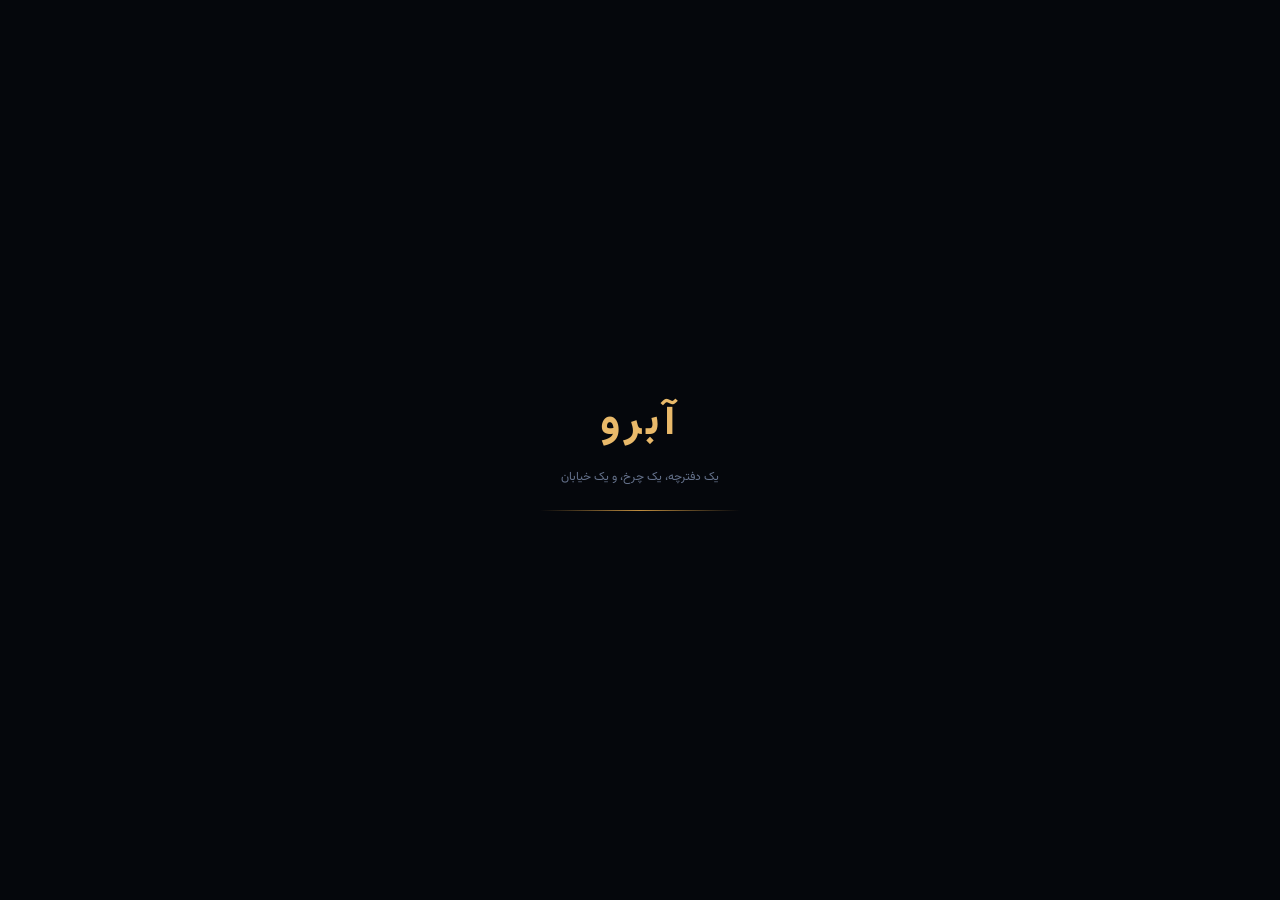
==== commit 0c64c4e0: "Update index.html" ====
--- a/index.html
+++ b/index.html
@@ -7,6 +7,8 @@
 <meta name="apple-mobile-web-app-capable" content="yes">
 <title>آبرو</title>
 <style>
+@font-face{font-family:'Vazirmatn';font-style:normal;font-weight:400;font-display:block;src:url([data-uri]) format('woff2')}
+@font-face{font-family:'Vazirmatn';font-style:normal;font-weight:700;font-display:block;src:url([data-uri]) format('woff2')}
 :root{
   --gold:#e9b96a; --gold2:#c08d3f; --gold3:#f5d9a2;
   --ink:#f4ecdd; --dim:#9aa6bd; --dim2:#65728c;
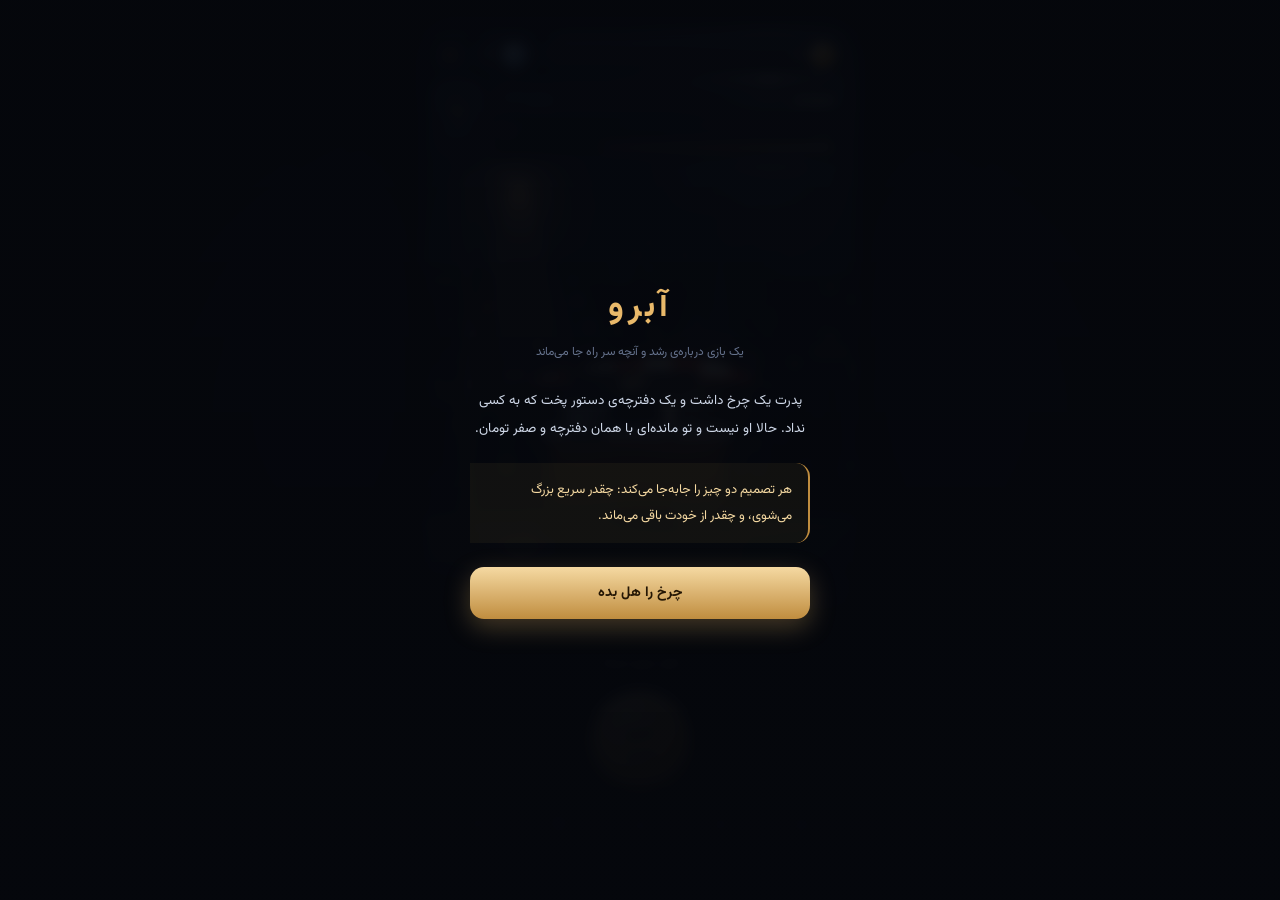
==== commit e7dd17cd: "Add files via upload" ====
--- a/index.html
+++ b/index.html
@@ -5,319 +5,24 @@
 <meta name="viewport" content="width=device-width,initial-scale=1,maximum-scale=1,user-scalable=no,viewport-fit=cover">
 <meta name="theme-color" content="#05070c">
 <meta name="apple-mobile-web-app-capable" content="yes">
+<meta name="description" content="آبرو — از یک چرخ دستی تا یک زنجیره. بازی مدیریتی درباره‌ی اینکه سر راه چقدر از خودت را جا می‌گذاری.">
 <title>آبرو</title>
-<style>
-@font-face{font-family:'Vazirmatn';font-style:normal;font-weight:400;font-display:block;src:url([data-uri]) format('woff2')}
-@font-face{font-family:'Vazirmatn';font-style:normal;font-weight:700;font-display:block;src:url([data-uri]) format('woff2')}
-:root{
-  --gold:#e9b96a; --gold2:#c08d3f; --gold3:#f5d9a2;
-  --ink:#f4ecdd; --dim:#9aa6bd; --dim2:#65728c;
-  --pan:#111726; --pan2:#182032; --pan3:#202b42;
-  --line:#26324a; --line2:#33425f;
-  --red:#e0604a; --green:#63c07a; --blue:#63a4e0;
-  --fnt:'Vazirmatn','Vazir','IRANSansX','IRANSans','Segoe UI',Tahoma,system-ui,sans-serif;
-}
-*{box-sizing:border-box;-webkit-tap-highlight-color:transparent}
-html,body{height:100%;margin:0;overflow:hidden;overscroll-behavior:none}
-body{
-  background:#05070c;color:var(--ink);font-family:var(--fnt);
-  display:grid;place-items:center;
-  touch-action:manipulation;user-select:none;-webkit-user-select:none;
-}
-button{font-family:inherit;color:inherit;border:0;background:none;padding:0;cursor:pointer}
-::-webkit-scrollbar{width:6px}
-::-webkit-scrollbar-thumb{background:var(--line2);border-radius:6px}
-
-/* ─── قاب دستگاه ─── */
-#device{
-  position:relative;width:100%;height:100dvh;max-width:none;overflow:hidden;background:#05070c;
-}
-@media (min-width:760px){
-  body::before{
-    content:'';position:fixed;inset:0;
-    background:radial-gradient(ellipse 60% 50% at 50% 40%,#141c2c,#05070c 70%);
-  }
-  #device{
-    width:min(430px,42vw);height:min(920px,94dvh);
-    border-radius:32px;box-shadow:0 40px 100px rgba(0,0,0,.75),0 0 0 1px #232e44,0 0 0 9px #0b0f18;
-  }
-}
-#stage{position:absolute;inset:0;width:100%;height:100%;display:block}
-
-/* ─── لایه‌ی رابط ─── */
-.ui{position:absolute;inset:0;display:flex;flex-direction:column;pointer-events:none;
-  padding:calc(10px + env(safe-area-inset-top)) 10px calc(8px + env(safe-area-inset-bottom))}
-.ui>*{pointer-events:auto}
-
-/* نوار بالا */
-.topbar{display:flex;gap:7px;align-items:center}
-.pill{
-  display:flex;align-items:center;gap:7px;height:38px;padding:0 13px 0 9px;border-radius:19px;
-  background:linear-gradient(180deg,rgba(28,37,56,.94),rgba(14,19,30,.94));
-  border:1px solid var(--line2);backdrop-filter:blur(12px);
-  box-shadow:0 4px 14px rgba(0,0,0,.4),inset 0 1px 0 rgba(255,255,255,.07);
-}
-.pill .ic{width:22px;height:22px;border-radius:50%;display:grid;place-items:center;flex:none}
-.pill.money .ic{background:linear-gradient(145deg,#f7d489,#c8933c);box-shadow:0 0 9px rgba(233,185,106,.45)}
-.pill.abroo .ic{background:linear-gradient(145deg,#8fc3f0,#3d6f9e);box-shadow:0 0 9px rgba(99,164,224,.4)}
-.pill .ic svg{width:13px;height:13px;fill:#241704;opacity:.75}
-.pill.abroo .ic svg{fill:#08131f}
-.pill b{font-size:14px;font-weight:700;letter-spacing:.2px;font-variant-numeric:tabular-nums}
-.pill.money{flex:1;min-width:0}
-.pill.money b{white-space:nowrap;overflow:hidden;text-overflow:ellipsis}
-.pill.bump{animation:bump .32s cubic-bezier(.3,1.4,.5,1)}
-@keyframes bump{50%{transform:scale(1.07)}}
-.iconbtn{
-  width:38px;height:38px;flex:none;border-radius:13px;display:grid;place-items:center;
-  background:rgba(16,22,34,.9);border:1px solid var(--line);backdrop-filter:blur(12px)
-}
-.iconbtn svg{width:18px;height:18px;fill:none;stroke:var(--dim);stroke-width:1.9;stroke-linecap:round;stroke-linejoin:round}
-.iconbtn.on svg{stroke:var(--gold)}
-.iconbtn:active{transform:scale(.9)}
-
-/* نوار پرده */
-.ribbon{margin-top:8px;display:flex;gap:7px;align-items:stretch}
-.actbox{
-  flex:1;min-width:0;padding:7px 11px 8px;border-radius:14px;
-  background:linear-gradient(180deg,rgba(24,32,50,.9),rgba(12,17,27,.9));
-  border:1px solid var(--line);backdrop-filter:blur(12px)
-}
-.actbox .r1{display:flex;justify-content:space-between;align-items:baseline;font-size:10.5px;color:var(--dim2)}
-.actbox .r1 b{font-size:12.5px;color:var(--ink);font-weight:600}
-.track{height:5px;margin-top:6px;border-radius:99px;background:#080c14;overflow:hidden;border:1px solid #1c2536}
-.track i{display:block;height:100%;border-radius:99px;transition:width .5s cubic-bezier(.2,.8,.2,1)}
-.track.act i{background:linear-gradient(90deg,#8a5a3a,var(--gold),var(--gold3))}
-.track.int i{background:linear-gradient(90deg,#7a4636,#d99a52,#f0cf94)}
-.closebtn{
-  width:52px;flex:none;border-radius:14px;display:flex;flex-direction:column;align-items:center;justify-content:center;gap:2px;
-  background:linear-gradient(180deg,rgba(38,48,72,.92),rgba(18,24,38,.92));
-  border:1px solid var(--line2);backdrop-filter:blur(12px);font-size:9px;color:var(--dim)
-}
-.closebtn svg{width:17px;height:17px;fill:none;stroke:var(--gold);stroke-width:1.8;stroke-linecap:round;stroke-linejoin:round}
-.closebtn:active{transform:scale(.94)}
-
-/* هدف */
-.goal{
-  margin-top:8px;display:flex;align-items:center;gap:9px;padding:8px 11px;border-radius:14px;
-  background:linear-gradient(180deg,rgba(40,34,20,.92),rgba(20,17,11,.92));
-  border:1px solid #4c3d22;backdrop-filter:blur(12px);
-  animation:slidein .35s cubic-bezier(.2,.9,.25,1)
-}
-.goal[hidden]{display:none}
-@keyframes slidein{from{opacity:0;transform:translateY(-10px)}}
-.goal .gi{width:26px;height:26px;flex:none;border-radius:9px;background:rgba(233,185,106,.14);display:grid;place-items:center}
-.goal .gi svg{width:15px;height:15px;fill:none;stroke:var(--gold);stroke-width:1.9;stroke-linecap:round;stroke-linejoin:round}
-.goal .gt{flex:1;min-width:0}
-.goal .gt b{display:block;font-size:11.5px;font-weight:600}
-.goal .gt .track{margin-top:5px}
-.goal .track i{background:linear-gradient(90deg,var(--gold2),var(--gold3))}
-.goal .claim{
-  padding:7px 13px;border-radius:10px;font-size:11.5px;font-weight:700;flex:none;
-  background:linear-gradient(180deg,#f0c87e,#c08d3f);color:#221503;box-shadow:0 3px 10px rgba(233,185,106,.3)
-}
-.goal .claim:disabled{background:#232c40;color:var(--dim2);box-shadow:none}
-.goal .claim.ready{animation:pump .9s infinite}
-@keyframes pump{0%,100%{transform:scale(1)}50%{transform:scale(1.06)}}
-
-.grow{flex:1}
-
-/* نرخ */
-.ratebadge{
-  align-self:center;margin-bottom:9px;padding:6px 14px;border-radius:99px;font-size:11.5px;color:var(--gold3);
-  background:rgba(10,14,22,.66);border:1px solid rgba(233,185,106,.2);backdrop-filter:blur(10px)
-}
-
-/* دکمه‌ی سرو */
-.fabrow{display:flex;align-items:center;justify-content:center;gap:12px;margin-bottom:10px}
-.fab{
-  position:relative;width:112px;height:112px;border-radius:50%;
-  background:conic-gradient(var(--gold3) var(--heat,0deg),rgba(255,255,255,.07) 0);
-  padding:5px;flex:none;
-}
-.fab .in{
-  width:100%;height:100%;border-radius:50%;display:flex;flex-direction:column;align-items:center;justify-content:center;gap:1px;
-  background:radial-gradient(circle at 38% 30%,#f8dfa8,#c6913f 72%,#a2712c);
-  box-shadow:0 8px 24px rgba(233,185,106,.32),inset 0 -4px 10px rgba(120,78,20,.5),inset 0 3px 8px rgba(255,255,255,.5);
-  color:#2a1a05;
-}
-.fab .in b{font-size:16px;font-weight:800}
-.fab .in span{font-size:10px;opacity:.72;font-weight:600}
-.fab:active .in{transform:scale(.94)}
-.fab .ring{position:absolute;inset:-6px;border-radius:50%;border:2px solid rgba(233,185,106,.5);opacity:0}
-.fab.hit .ring{animation:ring .5s ease-out}
-@keyframes ring{from{opacity:.85;transform:scale(.9)}to{opacity:0;transform:scale(1.32)}}
-
-/* تب‌ها */
-.tabs{
-  display:grid;grid-template-columns:repeat(4,1fr);gap:6px;padding:7px;border-radius:20px;
-  background:linear-gradient(180deg,rgba(20,27,42,.94),rgba(10,14,23,.96));
-  border:1px solid var(--line);backdrop-filter:blur(16px);box-shadow:0 -6px 24px rgba(0,0,0,.45)
-}
-.tab{position:relative;display:flex;flex-direction:column;align-items:center;gap:3px;padding:8px 2px 6px;border-radius:14px;transition:.16s}
-.tab svg{width:21px;height:21px;fill:none;stroke:var(--dim2);stroke-width:1.8;stroke-linecap:round;stroke-linejoin:round}
-.tab span{font-size:9.5px;color:var(--dim2)}
-.tab.sel{background:linear-gradient(180deg,#2a3550,#1a2233)}
-.tab.sel svg{stroke:var(--gold)} .tab.sel span{color:var(--gold)}
-.tab:active{transform:scale(.94)}
-.tab .badge{position:absolute;top:5px;inset-inline-end:calc(50% - 19px);width:9px;height:9px;border-radius:50%;
-  background:var(--red);border:1.5px solid #101725;box-shadow:0 0 8px rgba(224,96,74,.7)}
-.tab .badge[hidden]{display:none}
-
-/* شیت */
-.scrim{position:absolute;inset:0;background:rgba(4,6,11,.5);backdrop-filter:blur(2px);opacity:0;transition:.25s;pointer-events:none;z-index:8}
-.scrim.on{opacity:1;pointer-events:auto}
-.sheet{
-  position:absolute;left:0;right:0;bottom:0;z-index:9;max-height:74%;
-  display:flex;flex-direction:column;
-  background:linear-gradient(180deg,#1a2234,#0d121d);
-  border-top:1px solid var(--line2);border-radius:24px 24px 0 0;
-  box-shadow:0 -14px 44px rgba(0,0,0,.6);
-  transform:translateY(102%);transition:transform .34s cubic-bezier(.25,.9,.25,1);
-  padding-bottom:calc(8px + env(safe-area-inset-bottom))
-}
-.sheet.on{transform:translateY(0)}
-.grab{width:40px;height:4px;border-radius:4px;background:var(--line2);margin:9px auto 4px;flex:none}
-.sh-head{display:flex;align-items:center;justify-content:space-between;padding:4px 16px 10px;flex:none}
-.sh-head h3{margin:0;font-size:15px}
-.seg{display:flex;gap:3px;padding:3px;border-radius:11px;background:#0c111b;border:1px solid var(--line)}
-.seg button{padding:5px 10px;border-radius:8px;font-size:11px;color:var(--dim)}
-.seg button.on{background:linear-gradient(180deg,#e9b96a,#c08d3f);color:#241604;font-weight:700}
-.sh-body{overflow-y:auto;padding:0 12px 12px;-webkit-overflow-scrolling:touch}
-
-/* کارت */
-.card{
-  display:flex;align-items:center;gap:10px;padding:10px;margin-bottom:8px;border-radius:16px;
-  background:linear-gradient(180deg,var(--pan3),var(--pan2));border:1px solid var(--line);transition:.2s
-}
-.card.locked{opacity:.4;filter:saturate(.25)}
-.card.ready{border-color:rgba(233,185,106,.4);box-shadow:0 0 16px rgba(233,185,106,.09)}
-.c-ico{width:44px;height:44px;flex:none;border-radius:14px;display:grid;place-items:center;position:relative;
-  background:radial-gradient(circle at 34% 24%,#2c3b57,#131b2a);border:1px solid var(--line2)}
-.c-ico svg{width:22px;height:22px;fill:none;stroke:var(--gold);stroke-width:1.7;stroke-linecap:round;stroke-linejoin:round}
-.card.locked .c-ico svg{stroke:var(--dim2)}
-.c-ico .lv{position:absolute;bottom:-5px;inset-inline-start:-5px;min-width:19px;height:19px;padding:0 4px;
-  border-radius:7px;background:linear-gradient(180deg,#e9b96a,#b8862f);color:#241604;
-  font-size:10px;font-weight:800;display:grid;place-items:center;border:1.5px solid #131b2a}
-.c-mid{flex:1;min-width:0}
-.c-name{font-size:13.5px;font-weight:700}
-.c-meta{font-size:10.5px;color:var(--dim);margin-top:3px;white-space:nowrap;overflow:hidden;text-overflow:ellipsis}
-.crewrow{display:flex;align-items:center;gap:6px;margin-top:7px}
-.cbtn{width:24px;height:24px;border-radius:8px;background:#0d131f;border:1px solid var(--line2);
-  font-size:15px;line-height:1;display:grid;place-items:center;color:var(--dim)}
-.cbtn:active{transform:scale(.88)}
-.cbtn:disabled{opacity:.25}
-.dots{display:flex;gap:3.5px}
-.dot{width:8px;height:8px;border-radius:50%;background:#19212f;border:1px solid var(--line2)}
-.dot.f{background:var(--gold);border-color:var(--gold3);box-shadow:0 0 8px rgba(233,185,106,.65)}
-.buy{
-  flex:none;min-width:92px;padding:9px 10px;border-radius:13px;font-size:12px;font-weight:700;
-  background:linear-gradient(180deg,#26324c,#151c2b);border:1px solid var(--line2);
-  display:flex;flex-direction:column;align-items:center;gap:2px;transition:.16s
-}
-.buy .c{font-size:10.5px;color:var(--dim);font-weight:500}
-.buy.can{background:linear-gradient(180deg,#f0c87e,#c08d3f);color:#241604;border-color:#f5dbaa;
-  box-shadow:0 4px 14px rgba(233,185,106,.26)}
-.buy.can .c{color:#4a3208}
-.buy:active{transform:scale(.95)}
-.buy:disabled{opacity:.38}
-.note{font-size:11.5px;color:var(--dim);line-height:1.9;padding:12px;border-radius:14px;
-  background:#0d1220;border:1px dashed var(--line2);margin-bottom:8px}
-.note b{color:var(--gold)}
-.kv{display:grid;grid-template-columns:1fr 1fr;gap:8px;margin-bottom:8px}
-.kv div{padding:10px 12px;border-radius:14px;background:var(--pan2);border:1px solid var(--line)}
-.kv span{display:block;font-size:10px;color:var(--dim2)}
-.kv b{display:block;font-size:14px;margin-top:3px}
-.dangerbtn{width:100%;padding:12px;border-radius:14px;background:#2a1a1a;border:1px solid #4d2a24;color:#e8a091;font-size:12.5px}
-
-/* پرده‌ها */
-.veil{position:fixed;inset:0;z-index:60;display:grid;place-items:center;padding:16px;
-  background:rgba(4,6,11,.82);backdrop-filter:blur(9px);animation:fade .25s}
-.veil[hidden]{display:none}
-@keyframes fade{from{opacity:0}}
-.modal{width:min(400px,100%);max-height:86dvh;overflow-y:auto;border-radius:24px;padding:20px;
-  background:linear-gradient(180deg,#1a2234,#0d121d);border:1px solid var(--line2);
-  box-shadow:0 24px 70px rgba(0,0,0,.7);animation:rise .34s cubic-bezier(.2,.9,.25,1)}
-@keyframes rise{from{opacity:0;transform:translateY(26px) scale(.96)}}
-.modal h3{margin:0 0 4px;font-size:17px}
-.modal .sub{font-size:11.5px;color:var(--dim);margin:0 0 15px;line-height:1.8}
-.lbl{font-size:10.5px;color:var(--dim2);margin:0 0 7px}
-.opts{display:grid;gap:8px;margin-bottom:15px}
-.opt{position:relative;display:block}
-.opt input{position:absolute;opacity:0;pointer-events:none}
-.opt span{display:flex;justify-content:space-between;align-items:center;gap:8px;padding:12px 13px;border-radius:14px;
-  background:var(--pan3);border:1px solid var(--line);font-size:12.5px;cursor:pointer;transition:.16s}
-.opt span i{font-style:normal;font-size:10.5px;color:var(--dim);text-align:end}
-.opt input:checked+span{border-color:var(--gold);background:linear-gradient(180deg,#302614,#1d1a12)}
-.row2{display:flex;gap:9px}
-.ghost{flex:1;padding:13px;border-radius:14px;background:var(--pan3);border:1px solid var(--line2);font-size:13px}
-.solid{flex:1;padding:13px;border-radius:14px;background:linear-gradient(180deg,#f0c87e,#c08d3f);color:#241604;font-size:13px;font-weight:800}
-
-.evcard{width:min(400px,100%);border-radius:24px;overflow:hidden;border:1px solid var(--line2);
-  background:linear-gradient(180deg,#1b2536,#0c111b);box-shadow:0 24px 70px rgba(0,0,0,.7);
-  animation:rise .36s cubic-bezier(.2,.9,.25,1)}
-.ev-top{padding:11px 16px;display:flex;justify-content:space-between;font-size:11px;color:var(--gold);
-  background:linear-gradient(90deg,rgba(233,185,106,.15),transparent);border-bottom:1px solid var(--line)}
-.ev-top span:last-child{color:var(--dim2)}
-.ev-body{padding:17px}
-.ev-body h3{margin:0 0 8px;font-size:19px}
-.ev-body p{margin:0 0 15px;font-size:13px;line-height:2;color:#ccd6e6}
-.ev-pick{display:grid;gap:9px}
-.ev-pick button{text-align:start;padding:13px 14px;border-radius:15px;background:var(--pan3);border:1px solid var(--line2);transition:.16s}
-.ev-pick button:active{transform:scale(.98)}
-.ev-pick b{display:block;font-size:13.5px;margin-bottom:3px}
-.ev-pick span{display:block;font-size:11px;color:var(--dim);line-height:1.7}
-
-.receipt{width:min(340px,100%);max-height:86dvh;overflow-y:auto;background:#f3ede0;color:#241d12;
-  border-radius:6px;padding:19px 17px;box-shadow:0 22px 60px rgba(0,0,0,.65);font-size:13px;
-  animation:print .75s cubic-bezier(.2,.85,.25,1)}
-@keyframes print{from{clip-path:inset(0 0 100% 0);transform:translateY(-26px)}to{clip-path:inset(0 0 0 0);transform:none}}
-.r-head{display:flex;justify-content:space-between;align-items:baseline;padding-bottom:9px;border-bottom:2px dashed #b9ad95;margin-bottom:10px}
-.r-head b{font-size:16px} .r-head span{font-size:10.5px;color:#6f6350}
-.r-row{display:flex;justify-content:space-between;padding:6px 0;font-size:12.5px;opacity:0;animation:rin .3s forwards}
-@keyframes rin{to{opacity:1}}
-.r-row.neg .num{color:#a13a22} .r-row.pos .num{color:#2f6d3b}
-.num{font-variant-numeric:tabular-nums}
-.r-note{margin:10px 0;padding:9px 11px;background:#e7ddc9;border-radius:5px;font-size:11.5px;line-height:1.9;color:#4c4231}
-.r-total{display:flex;justify-content:space-between;padding-top:10px;border-top:2px dashed #b9ad95;font-weight:800;font-size:16px}
-.r-btns{display:grid;gap:7px;margin-top:15px}
-.r-btns button{padding:12px;border-radius:11px;font-size:12.5px;background:#241d12;color:#f3ede0;font-weight:700}
-.r-btns .ad{background:linear-gradient(180deg,#409150,#2c6a38)}
-.r-btns .ad:disabled{opacity:.5}
-.r-btns .gh{background:transparent;color:#241d12;border:1px solid #b9ad95}
-
-.act{position:fixed;inset:0;z-index:70;display:grid;place-items:center;background:#05070c;animation:fade .3s}
-.act[hidden]{display:none}
-.act-in{text-align:center;padding:20px}
-.act-in em{display:block;font-style:normal;font-size:12px;color:var(--gold);letter-spacing:3px;opacity:0;animation:ai .6s .1s forwards}
-.act-in b{display:block;font-size:clamp(30px,9vw,46px);margin:10px 0;opacity:0;animation:ai .7s .3s forwards}
-.act-in i{display:block;font-style:normal;font-size:13px;color:var(--dim);opacity:0;animation:ai .7s .6s forwards;line-height:1.9}
-.act-line{height:1px;width:0;margin:20px auto 0;background:linear-gradient(90deg,transparent,var(--gold),transparent);animation:aw 1.1s .5s forwards}
-@keyframes ai{to{opacity:1}}
-@keyframes aw{to{width:200px}}
-
-#boot{position:fixed;inset:0;z-index:99;display:grid;place-items:center;background:#05070c;transition:opacity .7s,visibility .7s}
-#boot.gone{opacity:0;visibility:hidden}
-#boot b{display:block;font-size:44px;color:var(--gold);text-align:center;letter-spacing:5px}
-#boot span{display:block;font-size:12px;color:var(--dim2);text-align:center;margin-top:10px}
-#boot .ln{height:1px;width:0;margin:24px auto 0;background:linear-gradient(90deg,transparent,var(--gold2),transparent);animation:aw 1.3s .2s forwards}
-
-.toast{position:fixed;left:50%;bottom:calc(150px + env(safe-area-inset-bottom));z-index:80;
-  transform:translate(-50%,20px);opacity:0;pointer-events:none;transition:.32s cubic-bezier(.2,.9,.25,1);
-  background:rgba(16,22,34,.96);border:1px solid var(--line2);border-radius:14px;padding:11px 16px;
-  font-size:12.5px;max-width:min(340px,88vw);text-align:center;backdrop-filter:blur(12px);box-shadow:0 10px 30px rgba(0,0,0,.5)}
-.toast.on{transform:translate(-50%,0);opacity:1}
-.flycoin{position:fixed;z-index:90;width:18px;height:18px;border-radius:50%;pointer-events:none;
-  background:linear-gradient(145deg,#f7d489,#c8933c);box-shadow:0 0 10px rgba(233,185,106,.6)}
-</style>
+<link rel="stylesheet" href="css/fonts.css?v=110">
+<link rel="stylesheet" href="css/base.css?v=110">
+<link rel="stylesheet" href="css/ui.css?v=110">
+<link rel="stylesheet" href="css/modals.css?v=110">
 </head>
 <body>
 
-<div id="boot"><div><b>آبرو</b><span>یک دفترچه، یک چرخ، و یک خیابان</span><div class="ln"></div></div></div>
-
+<!-- ═══ بوت ═══ -->
+<div id="boot"><div><div class="bt">آبرو</div><span class="bs">یک دفترچه، یک چرخ، و یک خیابان</span><div class="bl"></div></div></div>
+
+<!-- ═══ دستگاه ═══ -->
 <div id="device">
   <canvas id="stage"></canvas>
 
   <div class="ui">
+    <!-- نوار بالا -->
     <div class="topbar">
       <div class="pill money" id="moneyPill">
         <span class="ic"><svg viewBox="0 0 24 24"><circle cx="12" cy="12" r="9"/></svg></span>
@@ -327,41 +32,48 @@
         <span class="ic"><svg viewBox="0 0 24 24"><path d="M12 3l2.6 5.6 6 .8-4.4 4.2 1.1 6-5.3-2.9-5.3 2.9 1.1-6L3.4 9.4l6-.8z"/></svg></span>
         <b id="abroo">۰</b>
       </div>
-      <button class="iconbtn on" id="sndBtn" aria-label="صدا"><svg id="sndIco" viewBox="0 0 24 24"><path d="M11 5 6 9H3v6h3l5 4z"/><path d="M15.5 8.5a5 5 0 0 1 0 7"/></svg></button>
-    </div>
-
+      <button class="iconbtn on" id="sndBtn" aria-label="صدا">
+        <svg id="sndIco" viewBox="0 0 24 24"><path d="M11 5 6 9H3v6h3l5 4z"/><path d="M15.5 8.5a5 5 0 0 1 0 7"/></svg>
+      </button>
+    </div>
+
+    <!-- نوار پرده -->
     <div class="ribbon">
       <div class="actbox">
-        <div class="r1"><b id="shopName">چرخ پدر</b><span id="actLbl">پرده‌ی ۱</span></div>
-        <div class="track act"><i id="actProg" style="width:0%"></i></div>
-        <div class="r1" style="margin-top:6px"><span>اصالت</span><span id="integVal">۷۰</span></div>
-        <div class="track int"><i id="integProg" style="width:70%"></i></div>
-      </div>
-      <button class="closebtn" id="shiftBtn">
+        <div class="r1"><b id="shopName">چرخ پدر</b><span class="num" id="actLbl">پرده‌ی ۱/۱۲</span></div>
+        <div class="track act" id="actTrack"><i id="actProg" style="width:0%"></i></div>
+        <div class="r1" style="margin-top:6px"><span>اصالت</span><span class="num" id="integVal">۷۰</span></div>
+        <div class="track int" id="integTrack"><i id="integProg" style="width:70%"></i></div>
+      </div>
+      <button class="sidebtn" id="shiftBtn">
         <svg viewBox="0 0 24 24"><path d="M20.5 14.5A8.5 8.5 0 0 1 9.5 3.5a8.5 8.5 0 1 0 11 11z"/></svg>
         بستن
       </button>
     </div>
 
+    <!-- سفارش ویژه -->
     <div class="goal" id="goalBox" hidden>
       <span class="gi"><svg viewBox="0 0 24 24"><path d="M12 3v18M5 8l7-5 7 5"/><circle cx="12" cy="16" r="4"/></svg></span>
       <div class="gt"><b id="goalText">—</b><div class="track"><i id="goalProg" style="width:0%"></i></div></div>
-      <button class="claim" id="goalClaim" disabled>جایزه</button>
-    </div>
-
+      <button class="claim" id="goalClaim">جایزه</button>
+    </div>
+
+    <!-- ناحیه‌ی لمس صحنه -->
     <div class="grow" id="tapZone"></div>
 
     <div class="ratebadge" id="rateBadge">هنوز چیزی نمی‌آید</div>
 
     <div class="fabrow">
-      <button class="fab" id="serveBtn"><span class="ring"></span>
+      <button class="fab" id="serveBtn">
+        <span class="ring"></span>
         <span class="in"><b>سرو</b><span id="fabSub">مشتری</span></span>
       </button>
     </div>
 
+    <!-- تب‌ها -->
     <nav class="tabs">
-      <button class="tab sel" data-tab="shop">
-        <svg viewBox="0 0 24 24"><path d="M3 10h18M4 10l1 10h14l1-10M8 10V6h8v4"/></svg><span>مغازه</span>
+      <button class="tab" data-tab="shop" id="tabShop">
+        <svg viewBox="0 0 24 24"><path d="M3 10h18M4 10l1 10h14l1-10M8 10V6h8v4"/></svg><span>ایستگاه</span>
         <i class="badge" id="bShop" hidden></i>
       </button>
       <button class="tab" data-tab="crew">
@@ -373,16 +85,20 @@
         <i class="badge" id="bGrow" hidden></i>
       </button>
       <button class="tab" data-tab="book">
-        <svg viewBox="0 0 24 24"><path d="M4 5a2 2 0 0 1 2-2h13v18H6a2 2 0 0 1-2-2z"/><path d="M8 7h7M8 11h7"/></svg><span>دفتر</span>
+        <svg viewBox="0 0 24 24"><path d="M4 5a2 2 0 0 1 2-2h13v18H6a2 2 0 0 1-2-2z"/><path d="M8 8h7M8 12h7"/></svg><span>دفترچه</span>
+        <i class="badge" id="bBook" hidden></i>
+      </button>
+      <button class="tab" data-tab="more">
+        <svg viewBox="0 0 24 24"><circle cx="12" cy="12" r="9"/><path d="M12 8v4l3 2"/></svg><span>دفتر</span>
       </button>
     </nav>
   </div>
 
-  <div class="scrim" id="scrim"></div>
-  <div class="sheet" id="sheet">
+  <div id="scrim"></div>
+  <div id="sheet">
     <div class="grab"></div>
     <div class="sh-head">
-      <h3 id="shTitle">مغازه</h3>
+      <h3 id="shTitle">ایستگاه‌ها</h3>
       <div class="seg" id="multSeg" hidden>
         <button data-m="1" class="on">×۱</button>
         <button data-m="10">×۱۰</button>
@@ -393,23 +109,51 @@
   </div>
 </div>
 
+<!-- ═══ نمای فرود ═══ -->
+<div id="intro" hidden>
+  <div class="ic">
+    <h1>آبرو</h1>
+    <p class="tag">یک بازی درباره‌ی رشد و آنچه سر راه جا می‌ماند</p>
+    <p>پدرت یک چرخ داشت و یک دفترچه‌ی دستور پخت که به کسی نداد. حالا او نیست و تو مانده‌ای با همان دفترچه و صفر تومان.</p>
+    <div class="qt">هر تصمیم دو چیز را جابه‌جا می‌کند: چقدر سریع بزرگ می‌شوی، و چقدر از خودت باقی می‌ماند.</div>
+    <button id="introGo">چرخ را هل بده</button>
+  </div>
+</div>
+
+<!-- ═══ چیدن شیفت ═══ -->
 <div class="veil" id="shiftVeil" hidden role="dialog" aria-modal="true">
   <div class="modal">
     <h3>شیفت امشب را بچین</h3>
     <p class="sub">تصمیم‌هایت تا صبح کار می‌کنند. صبح فقط گزارشش را می‌بینی.</p>
-    <p class="lbl">مواد اولیه</p><div class="opts" id="ingOpts"></div>
-    <p class="lbl">ریسک شب</p><div class="opts" id="riskOpts"></div>
-    <div class="row2"><button class="ghost" id="shiftCancel">بی‌خیال</button><button class="solid" id="shiftGo">قفل کن و برو</button></div>
-  </div>
-</div>
-
+    <p class="lbl">مواد اولیه</p>
+    <div class="opts" id="ingOpts"></div>
+    <p class="lbl">ریسک شب</p>
+    <div class="opts" id="riskOpts"></div>
+    <div class="forecast">
+      <span>پیش‌بینی خالص شب</span>
+      <span><b id="fcNet">۰</b> · اصالت <span id="fcInteg">—</span></span>
+    </div>
+    <div class="row2">
+      <button class="ghost" id="shiftCancel">بی‌خیال</button>
+      <button class="solid" id="shiftGo">قفل کن و برو</button>
+    </div>
+  </div>
+</div>
+
+<!-- ═══ رویداد ═══ -->
 <div class="veil" id="evVeil" hidden role="dialog" aria-modal="true">
   <div class="evcard">
-    <div class="ev-top"><span id="evKind">سر شب</span><span id="evNight">شب ۱</span></div>
-    <div class="ev-body"><h3 id="evTitle">—</h3><p id="evText">—</p><div class="ev-pick" id="evPick"></div></div>
-  </div>
-</div>
-
+    <div class="ev-top"><span id="evKind">سر شب</span><span class="who" id="evNight">شب ۱</span></div>
+    <div class="ev-art"><canvas id="evArt"></canvas></div>
+    <div class="ev-body">
+      <h3 id="evTitle">—</h3>
+      <p id="evText">—</p>
+      <div class="ev-pick" id="evPick"></div>
+    </div>
+  </div>
+</div>
+
+<!-- ═══ فاکتور ═══ -->
 <div class="veil" id="rcVeil" hidden role="dialog" aria-modal="true">
   <div class="receipt">
     <div class="r-head"><b id="rcTitle">گزارش شیفت</b><span id="rcSub">شب ۱</span></div>
@@ -424,1474 +168,36 @@
   </div>
 </div>
 
-<div class="act" id="actVeil" hidden>
-  <div class="act-in"><em id="actEyebrow">پرده‌ی ۲</em><b id="actBig">دکه</b><i id="actSub">—</i><div class="act-line"></div></div>
-</div>
-
-<div class="toast" id="toast" role="status" aria-live="polite"></div>
-
-<script>
-(()=>{
-"use strict";
-
-/* ═══════════ ابزار ═══════════ */
-const FA="۰۱۲۳۴۵۶۷۸۹";
-const fa=s=>String(s).replace(/\d/g,d=>FA[+d]);
-const $=id=>document.getElementById(id);
-const clamp=(v,a,b)=>v<a?a:v>b?b:v;
-const rnd=(a,b)=>a+Math.random()*(b-a);
-const RM=(()=>{try{return matchMedia('(prefers-reduced-motion: reduce)').matches}catch(e){return false}})();
-const buzz=n=>{try{navigator.vibrate&&navigator.vibrate(n)}catch(e){}};
-
-function money(n){
-  n=Math.max(0,Math.floor(n));
-  if(n<1e6) return fa(n.toLocaleString('en-US').replace(/,/g,'٬'));
-  if(n<1e9) return fa((n/1e6).toFixed(1))+' م';
-  if(n<1e12) return fa((n/1e9).toFixed(1))+' میلیارد';
-  return fa((n/1e12).toFixed(1))+' هزارمیلیارد';
-}
-function short(n){
-  n=Math.max(0,Math.floor(n));
-  if(n<10000) return fa(n.toLocaleString('en-US').replace(/,/g,'٬'));
-  if(n<1e6) return fa(Math.round(n/1e3))+'ه';
-  if(n<1e9) return fa((n/1e6).toFixed(n<1e7?1:0))+'م';
-  if(n<1e12) return fa((n/1e9).toFixed(1))+'می';
-  return fa((n/1e12).toFixed(1))+'هم';
-}
-let toastT=null;
-function toast(t){
-  const el=$('toast');el.textContent=t;el.classList.add('on');
-  clearTimeout(toastT);toastT=setTimeout(()=>el.classList.remove('on'),2800);
-}
-
-/* ═══════════ صدا ═══════════ */
-let AC=null,acDead=false,sndOn=true;
-function ac(){
-  if(acDead||!sndOn) return null;
-  if(AC){ if(AC.state==='suspended') AC.resume(); return AC; }
-  try{const C=window.AudioContext||window.webkitAudioContext;AC=new C();return AC;}
-  catch(e){acDead=true;return null;}
-}
-function beep(f,dur,type,vol,slide){
-  if(!sndOn) return;
-  const c=ac(); if(!c) return;
-  try{
-    const o=c.createOscillator(),g=c.createGain(),t=c.currentTime;
-    o.type=type||'sine';o.frequency.setValueAtTime(f,t);
-    if(slide) o.frequency.exponentialRampToValueAtTime(Math.max(40,slide),t+dur);
-    g.gain.setValueAtTime(.0001,t);
-    g.gain.linearRampToValueAtTime(vol||.06,t+.012);
-    g.gain.exponentialRampToValueAtTime(.0001,t+dur);
-    o.connect(g);g.connect(c.destination);o.start(t);o.stop(t+dur+.03);
-  }catch(e){}
-}
-const SFX={
-  tap:h=>beep(460+h*340,.07,'triangle',.05,640+h*420),
-  coin:()=>{beep(880,.09,'triangle',.05,1250);setTimeout(()=>beep(1320,.11,'triangle',.035),55);},
-  buy:()=>{beep(340,.1,'square',.045,520);setTimeout(()=>beep(660,.16,'triangle',.05,880),70);},
-  no:()=>beep(150,.16,'sawtooth',.045,90),
-  ev:()=>{beep(240,.22,'sine',.05,180);setTimeout(()=>beep(180,.3,'sine',.04,140),140);},
-  win:()=>{[523,659,784,1046].forEach((f,i)=>setTimeout(()=>beep(f,.16,'triangle',.05),i*80));},
-  print:()=>{let i=0;const t=setInterval(()=>{beep(rnd(300,520),.03,'square',.02);if(++i>9)clearInterval(t);},55);},
-  act:()=>{beep(220,.5,'sine',.06,330);setTimeout(()=>beep(330,.7,'sine',.05,440),200);}
-};
-
-/* ═══════════ داده ═══════════ */
-const TIERS=[
-  {name:"چرخ پدر",act:"پرده‌ی ۱ — خیابان",space:6,mult:1,next:"اجاره‌ی دکه",cost:550e3,
-   nextMeta:"جای ثابت یعنی فضای بیشتر و مشتری همیشگی.",
-   intro:"چرخ را هل دادی سر خیابان. از این‌جا شروع می‌شود."},
-  {name:"دکه‌ی سرِ کوچه",act:"پرده‌ی ۲ — کوچه",space:13,mult:2.8,next:"اجاره‌ی مغازه",cost:7.5e6,
-   nextMeta:"چهاردیواری، ویترین، و یک رقیب که روبه‌رو باز می‌کند.",
-   intro:"جای ثابت پیدا کردی. حالا همسایه داری."},
-  {name:"مغازه",act:"پرده‌ی ۳ — بازار",space:26,mult:8,next:"تبدیل به رستوران",cost:1e8,
-   nextMeta:"میز و صندلی. از این‌جا به بعد اسم می‌فروشی، نه غذا.",
-   intro:"چهاردیواری خودت. روبه‌رو یکی دارد تابلو می‌زند."},
-  {name:"رستوران",act:"پرده‌ی ۴ — نام",space:52,mult:24,next:"باز کردن شعبه",cost:2.4e9,
-   nextMeta:"شعبه یعنی دیگر خودت آن‌جا نیستی. مطمئنی؟",
-   intro:"حالا اسم می‌فروشی. تلفن هم شروع می‌شود به زنگ زدن."},
-  {name:"زنجیره",act:"پرده‌ی ۵ — شعبه",space:104,mult:70,next:null,cost:0,nextMeta:"",
-   intro:"سه تابلو با یک اسم. کسی که اول از همه از تو خرید، دیگر نمی‌آید."}
-];
-const STATIONS=[
-  {id:"stove",name:"اجاق",tier:0,rate:1.4,cost:1200,
-   icon:'<path d="M6 20h12M8 20V9a4 4 0 0 1 8 0v11M10 5c0-1 1-1.6 1-2.6.8.8 2 1.6 2 3"/>'},
-  {id:"counter",name:"پیشخوان",tier:0,rate:5,cost:11e3,
-   icon:'<path d="M3 10h18M4 10l1 10h14l1-10M8 10V6h8v4"/>'},
-  {id:"peyk",name:"پیک",tier:1,rate:19,cost:95e3,
-   icon:'<circle cx="5" cy="15" r="2.6"/><circle cx="19" cy="15" r="2.6"/><path d="M7.5 14.5h9l-2-6h-3M14 5h3"/>'},
-  {id:"kitchen",name:"آشپزخانه‌ی پشتی",tier:2,rate:80,cost:9e5,
-   icon:'<path d="M4 4v16M4 12h6M10 4v16M14 20V9a3 3 0 0 1 6 0v11"/>'},
-  {id:"brand",name:"آوازه",tier:3,rate:340,cost:1.1e7,
-   icon:'<path d="M4 12l4-7 4 3 4-5 4 9v5H4z"/>'}
-];
-const ING={
-  cheap:{out:1.35,cost:.17,integ:-6,label:"ارزان",note:"سریع‌تر، ولی مشتری قدیمی می‌فهمد"},
-  normal:{out:1,cost:.25,integ:-1,label:"معمولی",note:"همان همیشگی"},
-  premium:{out:.86,cost:.36,integ:5,label:"ممتاز",note:"کمتر می‌فروشی، بیشتر می‌مانند"}
-};
-const RISK={
-  safe:{lo:.88,hi:.98,label:"محتاط",note:"کم و مطمئن"},
-  mid:{lo:.92,hi:1.16,label:"معمولی",note:"مثل هر شب"},
-  bold:{lo:.55,hi:1.85,label:"جسور",note:"یا می‌ترکانی یا مواد روی دستت می‌ماند"}
-};
-const EVENTS=[
- {k:"سر شب",t:"بازرس آمد",x:"برگه در دست، به کاشی پشت اجاق نگاه می‌کند. می‌گوید «یک قلم مانده، ولی می‌شود امشب را ندید.»",
-  a:{b:"همان‌جا حلش کن",s:"پول می‌دهی، پرونده بسته می‌شود.",m:-.22,i:-7},
-  c:{b:"بگذار بنویسد",s:"دو شب تعطیل، ولی برگه‌ات تمیز می‌ماند.",m:-.55,i:6}},
- {k:"نیمه‌شب",t:"ننه‌ی همسایه",x:"مثل هر شب آمده. مثل هر شب هم پول کامل ندارد. اولین مشتری‌ات بود.",
-  a:{b:"مهمان من",s:"چیزی از دست نمی‌دهی که به چشم بیاید.",m:-.02,i:4},
-  c:{b:"حساب کن",s:"حق داری. ولی فردا دیگر نمی‌آید.",m:.01,i:-3}},
- {k:"شلوغی",t:"شب یلدا",x:"صف تا سر کوچه رسیده. مواد تا نصف شب بیشتر جواب نمی‌دهد.",
-  a:{b:"قیمت را بالا ببر",s:"امشب می‌ترکانی. کوچه یادش می‌ماند.",m:.9,i:-8},
-  c:{b:"سهمیه‌بندی کن",s:"کمتر می‌فروشی، همه چیزی می‌گیرند.",m:.35,i:7}},
- {k:"دردسر",t:"موتور پیک خوابید",x:"وسط سفارش‌ها. پسرک می‌گوید تا صبح درستش می‌کند اگر پول قطعه را بدهی.",
-  a:{b:"پول قطعه را بده",s:"سفارش‌ها می‌رسند.",m:-.12,i:2},
-  c:{b:"امشب پیاده",s:"دیر می‌رسد، چند نفر لغو می‌کنند.",m:-.28,i:-3}},
- {k:"رقابت",t:"روبه‌رو تخفیف زد",x:"تابلوی نصف قیمت زده. همان دستوری را می‌پزد که مال تو بود.",
-  a:{b:"تو هم بزن",s:"جنگ قیمت. هر دو لاغر می‌شوید.",m:-.2,i:-5},
-  c:{b:"دست نزن",s:"دو هفته سخت می‌گذرد، بعد برمی‌گردند.",m:-.35,i:8}},
- {k:"پیشنهاد",t:"سرمایه‌گذار زنگ زد",x:"تهدید نمی‌کند. فقط می‌گوید با پول او سه برابر می‌شوی — اگر دستور را استاندارد کنی.",
-  a:{b:"بشنو",s:"پول می‌آید. یک چیزی هم می‌رود.",m:1.6,i:-14},
-  c:{b:"فعلاً نه",s:"همان‌طور می‌مانی که بودی.",m:0,i:6}},
- {k:"دردسر",t:"باران گرفت",x:"خیابان خالی شد. مواد امشب روی دستت مانده.",rain:1,
-  a:{b:"نصف‌قیمت بفروش",s:"چیزی هدر نمی‌رود.",m:-.1,i:-2},
-  c:{b:"ببند و برو",s:"ضرر می‌کنی، ولی جنس بیات نمی‌فروشی.",m:-.3,i:5}},
- {k:"آدم‌ها",t:"شاگرد قدیمی",x:"می‌گوید جای دیگر کار پیدا کرده، مگر اینکه دستمزدش را بالا ببری.",
-  a:{b:"بالا ببر",s:"می‌ماند. بقیه هم می‌فهمند.",m:-.25,i:5},
-  c:{b:"بگذار برود",s:"خودت جایش می‌ایستی. تا کی؟",m:.05,i:-6}},
- {k:"نیمه‌شب",t:"دفترچه‌ی پدر",x:"صفحه‌ای هست که تا حالا ندیده بودی. یک قلم که هیچ‌وقت به کسی نگفته بود.",
-  a:{b:"اضافه‌اش کن",s:"مشتری‌ها فرقش را می‌فهمند.",m:.15,i:9},
-  c:{b:"همان‌طور بماند",s:"دست نمی‌زنی. بعضی چیزها مال خودش بود.",m:0,i:3}},
- {k:"شلوغی",t:"یک ویدیو گرفت",x:"یکی از صف فیلم گرفته و گذاشته. فردا شب صف دو برابر می‌شود.",
-  a:{b:"جواب بده و دعوت کن",s:"موج را می‌گیری.",m:.55,i:-3},
-  c:{b:"کاری نکن",s:"همان‌طور کار می‌کنی که همیشه.",m:.15,i:4}}
-];
-const NIGHT=["شب آرامی بود. همان مشتری‌های همیشگی.","تا نصف شب شلوغ بود، بعد یک‌دفعه خالی شد.",
- "یکی از سرِ خیابان تا این‌جا آمده بود فقط برای همین.","برق دو بار رفت. یخچال طاقت آورد.",
- "گشت شهرداری رد شد و چیزی نگفت.","سه تا سفارش لغو شد، دلیلش معلوم نشد.","یک نفر همه‌ی مانده را یک‌جا خرید."];
-const GOALS=[
-  {type:'serve',n:[14,26],t:110,txt:(n)=>'تا دو دقیقه '+fa(n)+' مشتری سرو کن'},
-  {type:'serve',n:[30,46],t:150,txt:(n)=>'سفارش عمده: '+fa(n)+' پرس'},
-  {type:'earn', n:[26,44],t:120,txt:(n,need)=>'تا دو دقیقه '+money(need)+' تومان جمع کن'}
-];
-
-/* ═══════════ وضعیت ═══════════ */
-const IDS=STATIONS.map(s=>s.id);
-const zero=()=>IDS.reduce((o,i)=>(o[i]=0,o),{});
-const NEW=()=>({money:0,total:0,abroo:0,integ:70,tier:0,day:0,hired:0,
-  lvl:zero(),crew:zero(),ing:"normal",risk:"mid",ts:Date.now(),runs:0,lastNote:"",served:0});
-let S=NEW(), disp=0, evTimer=45, evOpen=false, armed=null, resetArmed=null, booted=false, memOnly=false;
-let heat=0, mult='1', tab='shop', sheetOn=false;
-
-const tier=()=>TIERS[clamp(S.tier,0,TIERS.length-1)];
-const spaceUsed=()=>IDS.reduce((a,i)=>a+S.lvl[i],0);
-const spaceCap=()=>tier().space;
-const crewFree=()=>S.hired-IDS.reduce((a,i)=>a+S.crew[i],0);
-const need=id=>{const l=S.lvl[id];return l===0?0:1+Math.floor((l-1)/7);};
-const abrooMult=()=>1+S.abroo*.16;
-const integMult=()=>.62+(S.integ/100)*.58;
-const upCost=s=>Math.floor(s.cost*Math.pow(1.28,S.lvl[s.id]));
-const hireCost=()=>Math.floor(15e3*Math.pow(1.85,S.hired)*(1+S.tier*.6));
-const wage=()=>Math.floor(42e3*(1+S.tier*1.5));
-function stRate(s){
-  const n=need(s.id);
-  return s.rate*S.lvl[s.id]*(.45+.55*(n?Math.min(1,S.crew[s.id]/n):1))*tier().mult*integMult()*abrooMult();
-}
-function rate(){let r=0;for(const s of STATIONS) if(S.lvl[s.id]) r+=stRate(s);return r;}
-const tapValue=()=>Math.max(120,rate()*2.2)*(1+S.tier*.15)*(1+heat*1.5);
-const abrooGain=()=>Math.max(1,Math.floor(Math.pow(Math.max(0,S.total)/12e7,.55)*(S.integ/55)));
-const anyVeil=()=>['shiftVeil','evVeil','rcVeil'].some(i=>!$(i).hidden)||!$('actVeil').hidden;
-function bulk(s,n){let c=0;const lv=S.lvl[s.id];for(let i=0;i<n;i++) c+=Math.floor(s.cost*Math.pow(1.28,lv+i));return c;}
-function buyPlan(s){
-  const space=spaceCap()-spaceUsed();
-  if(space<=0) return {n:0,c:0,full:true};
-  if(mult==='max'){
-    let n=0,c=0;const lv=S.lvl[s.id];
-    while(n<space){const nx=Math.floor(s.cost*Math.pow(1.28,lv+n)); if(c+nx>S.money) break; c+=nx; n++;}
-    if(n===0){ n=1; c=upCost(s); }
-    return {n,c,full:false};
-  }
-  const n=Math.min(+mult,space);
-  return {n,c:bulk(s,n),full:false};
-}
-
-/* ═══════════ ذخیره ═══════════ */
-const KEY='abro:v2';
-function save(){
-  S.ts=Date.now();
-  if(memOnly) return;
-  try{localStorage.setItem(KEY,JSON.stringify(S));}catch(e){memOnly=true;}
-}
-function load(){
-  try{const r=localStorage.getItem(KEY);return r?JSON.parse(r):null;}
-  catch(e){memOnly=true;return null;}
-}
-function adopt(raw){
-  const base=NEW();
-  if(!raw||typeof raw!=='object') return base;
-  for(const k of ['money','total','abroo','integ','tier','day','hired','runs','served']){
-    const v=Number(raw[k]); if(isFinite(v)) base[k]=v;
-  }
-  base.tier=clamp(Math.floor(base.tier),0,TIERS.length-1);
-  base.integ=clamp(base.integ,0,100);
-  base.hired=Math.max(0,Math.floor(base.hired));
-  for(const id of IDS){
-    const l=Number(raw.lvl&&raw.lvl[id]), c=Number(raw.crew&&raw.crew[id]);
-    base.lvl[id]=isFinite(l)?Math.max(0,Math.floor(l)):0;
-    base.crew[id]=isFinite(c)?Math.max(0,Math.floor(c)):0;
-  }
-  for(const id of IDS){
-    const l=base.lvl[id], cap=l?1+Math.floor((l-1)/7):0;
-    base.crew[id]=Math.min(base.crew[id],cap);
-  }
-  let over=IDS.reduce((a,i)=>a+base.crew[i],0)-base.hired;
-  for(const id of IDS){ while(over>0&&base.crew[id]>0){base.crew[id]--;over--;} }
-  if(ING[raw.ing]) base.ing=raw.ing;
-  if(RISK[raw.risk]) base.risk=raw.risk;
-  if(typeof raw.lastNote==='string') base.lastNote=raw.lastNote;
-  base.ts=Number(raw.ts)||Date.now();
-  return base;
-}
-
-/* ═══════════════════════════════════════
-   موتور تصویر
-   ═══════════════════════════════════════ */
-const cv=$('stage'), ctx=cv.getContext('2d',{alpha:false});
-const VW=960, VH=540, GY=430;
-const BX0=-340, BY0=-160, BW=1640, BH=800;   // گستره‌ی پس‌زمینه
-let DPR=1, K=1, OX=0, OY=0, CW=0, CH=0;
-let backdrop=null, grain=null, glow=null, vign=null;
-
-function mulberry32(a){return function(){a|=0;a=a+0x6D2B79F5|0;let t=Math.imul(a^a>>>15,1|a);t=t+Math.imul(t^t>>>7,61|t)^t;return((t^t>>>14)>>>0)/4294967296}}
-function rr(g,x,y,w,h,r){
-  r=Math.min(r,Math.abs(w)/2,Math.abs(h)/2);
-  g.beginPath();
-  g.moveTo(x+r,y); g.lineTo(x+w-r,y); g.quadraticCurveTo(x+w,y,x+w,y+r);
-  g.lineTo(x+w,y+h-r); g.quadraticCurveTo(x+w,y+h,x+w-r,y+h);
-  g.lineTo(x+r,y+h); g.quadraticCurveTo(x,y+h,x,y+h-r);
-  g.lineTo(x,y+r); g.quadraticCurveTo(x,y,x+r,y);
-  g.closePath();
-}
-function off(w,h){const c=document.createElement('canvas');c.width=w;c.height=h;return c;}
-
-function skyline(g,R,baseY,h1,h2,col,winCol,winChance){
-  let x=BX0-30;
-  while(x<BX0+BW+30){
-    const w=32+R()*74, h=h1+R()*(h2-h1), y=baseY-h;
-    g.fillStyle=col; g.fillRect(x,y,w,h);
-    if(R()<.3) g.fillRect(x+w*.5-1.2,y-10-R()*16,2.4,16);
-    if(R()<.18) g.fillRect(x+4,y-6,w-8,6);
-    for(let wy=y+8; wy<baseY-10; wy+=12){
-      for(let wx=x+5; wx<x+w-7; wx+=11){
-        if(R()<winChance){ g.fillStyle=winCol; g.fillRect(wx,wy,4.5,5.5); g.fillStyle=col; }
-      }
-    }
-    x+=w+3+R()*12;
-  }
-}
-function buildBackdrop(){
-  const s=1.6, c=off(Math.round(BW*s),Math.round(BH*s)), g=c.getContext('2d');
-  g.scale(s,s); g.translate(-BX0,-BY0);
-  const sky=g.createLinearGradient(0,BY0,0,GY);
-  sky.addColorStop(0,'#03050a'); sky.addColorStop(.36,'#080f1c');
-  sky.addColorStop(.72,'#152131'); sky.addColorStop(1,'#31384a');
-  g.fillStyle=sky; g.fillRect(BX0,BY0,BW,GY-BY0);
-  const R=mulberry32(1387);
-  for(let i=0;i<300;i++){
-    const x=BX0+R()*BW, y=BY0+R()*(300-BY0), a=.1+R()*.55, r=R()*1.1+.2;
-    g.fillStyle='rgba(226,236,255,'+a.toFixed(3)+')';
-    g.beginPath(); g.arc(x,y,r,0,6.3); g.fill();
-  }
-  const mg=g.createRadialGradient(792,84,4,792,84,78);
-  mg.addColorStop(0,'rgba(255,244,214,.34)'); mg.addColorStop(1,'rgba(255,244,214,0)');
-  g.fillStyle=mg; g.beginPath(); g.arc(792,84,78,0,6.3); g.fill();
-  g.fillStyle='#f6ecd2'; g.beginPath(); g.arc(792,84,19,0,6.3); g.fill();
-  g.fillStyle='rgba(198,188,168,.35)';
-  g.beginPath(); g.arc(786,79,4,0,6.3); g.fill();
-  g.beginPath(); g.arc(797,90,2.6,0,6.3); g.fill();
-  for(let i=0;i<9;i++){
-    const x=BX0+R()*BW, y=BY0+40+R()*180, w=140+R()*200, h=16+R()*18;
-    g.fillStyle='rgba(120,140,175,.05)';
-    g.beginPath(); g.ellipse(x,y,w/2,h/2,0,0,6.3); g.fill();
-  }
-  skyline(g,R,GY-58,60,170,'#0a1120','rgba(255,206,140,.5)',.16);
-  skyline(g,R,GY-14,80,220,'#060b14','rgba(255,196,120,.42)',.13);
-  g.fillStyle='#090e18'; g.fillRect(BX0,GY-42,BW,42);
-  g.fillStyle='rgba(255,255,255,.02)';
-  for(let x=BX0;x<BX0+BW;x+=46) g.fillRect(x,GY-42,1,42);
-  const road=g.createLinearGradient(0,GY,0,BY0+BH);
-  road.addColorStop(0,'#1a1f2a'); road.addColorStop(.3,'#12161f'); road.addColorStop(1,'#080b11');
-  g.fillStyle=road; g.fillRect(BX0,GY,BW,BY0+BH-GY);
-  g.fillStyle='#242c3a'; g.fillRect(BX0,GY,BW,7);
-  g.fillStyle='#333d4e'; g.fillRect(BX0,GY,BW,2);
-  g.fillStyle='rgba(0,0,0,.35)'; g.fillRect(BX0,GY+7,BW,3);
-  g.strokeStyle='rgba(255,255,255,.035)'; g.lineWidth=1;
-  for(let x=BX0-40;x<BX0+BW+80;x+=54){ g.beginPath(); g.moveTo(x,GY+10); g.lineTo(x-40,BY0+BH); g.stroke(); }
-  g.beginPath(); g.moveTo(BX0,GY+52); g.lineTo(BX0+BW,GY+52); g.stroke();
-  for(let i=0;i<50;i++){
-    const x=BX0+R()*BW,y=GY+12+R()*(BY0+BH-GY-12),w=20+R()*70,h=4+R()*10;
-    g.fillStyle='rgba(255,255,255,'+(.008+R()*.016).toFixed(3)+')';
-    g.beginPath(); g.ellipse(x,y,w/2,h/2,0,0,6.3); g.fill();
-  }
-  backdrop=c;
-}
-function buildSprites(){
-  const n=256; glow=off(n,n);
-  const gg=glow.getContext('2d');
-  const rg=gg.createRadialGradient(n/2,n/2,0,n/2,n/2,n/2);
-  rg.addColorStop(0,'rgba(255,196,110,.95)');
-  rg.addColorStop(.25,'rgba(255,178,88,.42)');
-  rg.addColorStop(.6,'rgba(255,160,70,.12)');
-  rg.addColorStop(1,'rgba(255,150,60,0)');
-  gg.fillStyle=rg; gg.fillRect(0,0,n,n);
-  const m=160; grain=off(m,m);
-  const g2=grain.getContext('2d'), img=g2.createImageData(m,m);
-  for(let i=0;i<img.data.length;i+=4){
-    const v=Math.random()*255|0;
-    img.data[i]=img.data[i+1]=img.data[i+2]=v; img.data[i+3]=26;
-  }
-  g2.putImageData(img,0,0);
-}
-/* قاب دوربین: با هر پرده کمی عقب می‌رود */
-let visW=430, visH=310, visX=500, visY=356, tgtW=430, tgtH=310, tgtVY=356;
-function frameFor(t){
-  tgtW=400+t*78; tgtH=286+t*60; tgtVY=362-t*16;
-}
-function resize(){
-  const r=cv.getBoundingClientRect();
-  DPR=Math.min(2,window.devicePixelRatio||1);
-  CW=Math.max(1,Math.round(r.width)); CH=Math.max(1,Math.round(r.height));
-  cv.width=Math.round(CW*DPR); cv.height=Math.round(CH*DPR);
-  vign=ctx.createRadialGradient(CW/2,CH*.42,Math.min(CW,CH)*.18,CW/2,CH*.5,Math.max(CW,CH)*.8);
-  vign.addColorStop(0,'rgba(0,0,0,0)');
-  vign.addColorStop(.6,'rgba(0,0,0,.3)');
-  vign.addColorStop(1,'rgba(0,0,0,.78)');
-}
-function camera(dt){
-  visW+=(tgtW-visW)*Math.min(1,dt*1.6);
-  visH+=(tgtH-visH)*Math.min(1,dt*1.6);
-  visY+=(tgtVY-visY)*Math.min(1,dt*1.6);
-  K=Math.min(CW/visW,CH/visH);
-  OX=CW/2-visX*K; OY=CH/2-visY*K;
-}
-
-/* ─── ذرات ─── */
-const steam=[], coins=[], floats=[], walkers=[], bikes=[], drops=[], sparks=[];
-let rainUntil=0, flash=0, shakeT=0, shakeP=0;
-function shake(p){ shakeT=.4; shakeP=p||4; }
-function rainFor(ms){ rainUntil=performance.now()+ms; }
-
-const ANCH=[
-  {pot:[452,342], cash:[540,336], crewX:[404,596], qx:626, sign:[500,292]},
-  {pot:[441,330], cash:[548,328], crewX:[386,614], qx:648, sign:[500,266]},
-  {pot:[430,322], cash:[558,320], crewX:[364,636], qx:672, sign:[500,244]},
-  {pot:[416,314], cash:[568,312], crewX:[340,660], qx:700, sign:[500,224]},
-  {pot:[404,308], cash:[578,306], crewX:[318,682], qx:726, sign:[500,208]}
-];
-const anch=()=>ANCH[clamp(S.tier,0,4)];
-
-function person(g,x,y,sc,o){
-  o=o||{};
-  const t=o.t||0, w=o.walk||0;
-  g.save();
-  g.translate(x,y);
-  g.scale(sc*(o.flip?-1:1),sc);
-  if(o.a!=null) g.globalAlpha=o.a;
-  const s1=Math.sin(t)*w, s2=Math.sin(t+Math.PI)*w;
-  const body=o.cloth||'#31405d', pants=o.pants||'#1b2231', skin=o.skin||'#c69a74', hair=o.hair||'#141821';
-  g.lineCap='round';
-  g.strokeStyle=pants; g.lineWidth=4.4;
-  g.beginPath(); g.moveTo(0,-16); g.lineTo(s1*6.5,0); g.stroke();
-  g.beginPath(); g.moveTo(0,-16); g.lineTo(s2*6.5,0); g.stroke();
-  g.fillStyle=body; rr(g,-5.8,-35,11.6,20.5,4.2); g.fill();
-  g.strokeStyle=body; g.lineWidth=3.6;
-  g.beginPath(); g.moveTo(-3.6,-32); g.lineTo(-3.6+s2*5.5,-20+(o.arm||0)); g.stroke();
-  g.beginPath(); g.moveTo(3.6,-32); g.lineTo(3.6+s1*5.5,-20+(o.arm2||0)); g.stroke();
-  g.fillStyle=skin; g.beginPath(); g.arc(0,-40.5,5.5,0,6.3); g.fill();
-  g.fillStyle=hair; g.beginPath(); g.arc(0,-42,5.6,Math.PI*1.02,Math.PI*2.02); g.fill();
-  if(o.scarf){ g.fillStyle=o.scarf; g.beginPath(); g.arc(0,-41,6.6,Math.PI*.9,Math.PI*2.1); g.fill(); }
-  if(o.hat){ g.fillStyle=o.hat; rr(g,-6.4,-48,12.8,4,1.6); g.fill(); rr(g,-4.4,-51,8.8,4,1.6); g.fill(); }
-  g.restore();
-}
-const SKINS=['#c69a74','#b9865f','#d8ae87','#a3714f','#e0bb96'];
-const CLOTHS=['#31405d','#3d3450','#274a44','#4a3a2e','#2c3550','#503038','#2a3f57'];
-function randPerson(){
-  return {skin:SKINS[Math.random()*SKINS.length|0],
-          cloth:CLOTHS[Math.random()*CLOTHS.length|0],
-          pants:['#1b2231','#241d29','#1d2a24'][Math.random()*3|0],
-          hair:['#141821','#241a14','#0f1218'][Math.random()*3|0],
-          scarf:Math.random()<.22?['#8a3f3f','#3f5f8a','#7a6a3a'][Math.random()*3|0]:null,
-          hat:Math.random()<.16?'#2a3242':null};
-}
-function awning(g,x,y,w,h,c1,c2){
-  const n=Math.max(4,Math.round(w/26)), sw=w/n;
-  for(let i=0;i<n;i++){
-    g.fillStyle=i%2?c1:c2;
-    g.beginPath();
-    g.moveTo(x+i*sw,y); g.lineTo(x+(i+1)*sw,y);
-    g.lineTo(x+(i+1)*sw-2,y+h); g.lineTo(x+i*sw-2,y+h);
-    g.closePath(); g.fill();
-  }
-  g.fillStyle='rgba(0,0,0,.22)';
-  for(let i=0;i<n;i++){ g.beginPath(); g.arc(x+i*sw+sw/2-2,y+h,sw/2,0,Math.PI); g.fill(); }
-  g.fillStyle='rgba(255,255,255,.07)'; g.fillRect(x,y,w,2);
-}
-function litWindow(g,x,y,w,h,warm,T,seed){
-  const gr=g.createLinearGradient(0,y,0,y+h);
-  gr.addColorStop(0,'rgba(255,206,140,'+(.85*warm)+')');
-  gr.addColorStop(1,'rgba(255,168,96,'+(.55*warm)+')');
-  g.fillStyle=gr; g.fillRect(x,y,w,h);
-  g.strokeStyle='#0d1219'; g.lineWidth=3; g.strokeRect(x,y,w,h);
-  g.fillStyle='rgba(0,0,0,.25)'; g.fillRect(x+w/2-1.5,y,3,h);
-  const p=(Math.sin(T*.7+seed)*.5+.5);
-  g.save(); g.beginPath(); g.rect(x,y,w,h); g.clip(); g.globalAlpha=.5;
-  person(g,x+8+p*(w-16),y+h,.62,{skin:'#0d1219',cloth:'#0d1219',pants:'#0d1219',hair:'#0d1219',t:T*3,walk:.25});
-  g.restore();
-  g.globalAlpha=.12; g.fillStyle='#fff';
-  g.beginPath(); g.moveTo(x+4,y+h-4); g.lineTo(x+w*.45,y+4); g.lineTo(x+w*.62,y+4); g.lineTo(x+w*.16,y+h-4);
-  g.closePath(); g.fill(); g.globalAlpha=1;
-}
-let FONT='sans-serif';
-function signBoard(g,cx,y,w,h,text,lit,T){
-  const x=cx-w/2;
-  g.fillStyle='#141a24'; rr(g,x,y,w,h,4); g.fill();
-  g.strokeStyle='#26303f'; g.lineWidth=2; g.stroke();
-  const fl=lit>0?(.82+Math.sin(T*13.1)*.05+(Math.random()<.012?-.4:0)):.16;
-  if(lit>0){
-    g.save(); g.globalCompositeOperation='lighter'; g.globalAlpha=.5*fl*Math.min(1,lit);
-    g.drawImage(glow,cx-w*.9,y-h*1.6,w*1.8,h*3.6); g.restore();
-  }
-  g.fillStyle=lit>0?'rgba(255,214,150,'+fl+')':'#4a5464';
-  g.font='700 '+Math.round(h*.56)+'px '+FONT;
-  g.textAlign='center'; g.textBaseline='middle';
-  if(lit>0){ g.shadowColor='rgba(255,180,90,.9)'; g.shadowBlur=14*fl; }
-  g.fillText(text,cx,y+h/2+1);
-  g.shadowBlur=0;
-}
-function bulbString(g,x1,y,x2,n,T){
-  g.strokeStyle='rgba(255,255,255,.16)'; g.lineWidth=1;
-  g.beginPath(); g.moveTo(x1,y); g.quadraticCurveTo((x1+x2)/2,y+14,x2,y); g.stroke();
-  for(let i=0;i<=n;i++){
-    const t=i/n, mx=(1-t)*(1-t)*x1+2*(1-t)*t*((x1+x2)/2)+t*t*x2;
-    const my=(1-t)*(1-t)*y+2*(1-t)*t*(y+14)+t*t*y;
-    const f=.6+Math.sin(T*3+i*1.7)*.3;
-    g.save(); g.globalCompositeOperation='lighter'; g.globalAlpha=.35*f;
-    g.drawImage(glow,mx-16,my-14,32,32); g.restore();
-    g.fillStyle='rgba(255,214,160,'+(.75+f*.25)+')';
-    g.beginPath(); g.arc(mx,my+3.5,2.1,0,6.3); g.fill();
-  }
-}
-function shadowUnder(g,cx,w,alpha){
-  g.save(); g.globalAlpha=alpha==null?.45:alpha; g.fillStyle='#000';
-  g.beginPath(); g.ellipse(cx,GY+6,w/2,7,0,0,6.3); g.fill(); g.restore();
-}
-function drawLamp(T){
-  const x=150, top=118;
-  const fl=.86+Math.sin(T*9.3)*.05+(Math.random()<.008?-.35:0);
-  const gr=ctx.createLinearGradient(x-4,0,x+4,0);
-  gr.addColorStop(0,'#171d27'); gr.addColorStop(.5,'#2c3542'); gr.addColorStop(1,'#141922');
-  ctx.fillStyle=gr; ctx.fillRect(x-3.5,top,7,GY-top+4);
-  ctx.beginPath(); ctx.moveTo(x,top+8); ctx.quadraticCurveTo(x+26,top-6,x+46,top+6);
-  ctx.strokeStyle='#242c38'; ctx.lineWidth=6; ctx.stroke();
-  ctx.fillStyle='#2a323f';
-  ctx.beginPath(); ctx.moveTo(x+32,top+4); ctx.lineTo(x+60,top+4); ctx.lineTo(x+54,top+13); ctx.lineTo(x+38,top+13);
-  ctx.closePath(); ctx.fill();
-  ctx.save(); ctx.globalCompositeOperation='lighter';
-  const cone=ctx.createLinearGradient(0,top+12,0,GY+40);
-  cone.addColorStop(0,'rgba(255,190,110,'+(.20*fl)+')');
-  cone.addColorStop(1,'rgba(255,170,90,0)');
-  ctx.fillStyle=cone;
-  ctx.beginPath(); ctx.moveTo(x+40,top+13); ctx.lineTo(x+56,top+13);
-  ctx.lineTo(x+150,GY+50); ctx.lineTo(x-58,GY+50); ctx.closePath(); ctx.fill();
-  ctx.globalAlpha=.75*fl; ctx.drawImage(glow,x+46-70,top+13-64,140,140);
-  ctx.globalAlpha=.3*fl; ctx.drawImage(glow,x+48-130,GY-24,260,110);
-  ctx.restore();
-}
-function drawBackKitchen(T){
-  if(!S.lvl.kitchen) return;
-  const x=778,y=GY-104,w=86,h=62;
-  ctx.fillStyle='#0c111a'; ctx.fillRect(x-8,y-8,w+16,h+16);
-  litWindow(ctx,x,y,w,h,Math.min(1,.5+S.lvl.kitchen*.06),T,2.2);
-  ctx.fillStyle='#0a0e16'; ctx.fillRect(x-8,y+h+8,w+16,GY-(y+h+8));
-  signBoard(ctx,x+w/2,y-30,w+14,17,'آشپزخانه',.5,T);
-}
-function ownerAt(g,x,y,T,sc){
-  const busy=rate()>0?1:0;
-  person(g,x,y,sc||1,{cloth:'#f0e6d2',pants:'#2b3244',skin:'#c08d63',hair:'#171c26',
-    t:T*4.5,walk:0,arm:busy?Math.sin(T*7)*5-4:0,arm2:busy?Math.sin(T*7+2)*4-2:0});
-  g.save(); g.translate(x,y); g.scale(sc||1,sc||1);
-  g.fillStyle='#dcd0b6'; rr(g,-5,-24,10,13,2); g.fill(); g.restore();
-}
-function woodPanel(g,x,y,w,h,c1,c2){
-  const gr=g.createLinearGradient(0,y,0,y+h);
-  gr.addColorStop(0,c1); gr.addColorStop(1,c2);
-  g.fillStyle=gr; g.fillRect(x,y,w,h);
-  g.strokeStyle='rgba(0,0,0,.22)'; g.lineWidth=1;
-  for(let i=x+12;i<x+w;i+=16){ g.beginPath(); g.moveTo(i,y+2); g.lineTo(i,y+h-2); g.stroke(); }
-  g.fillStyle='rgba(255,255,255,.06)'; g.fillRect(x,y,w,1.5);
-}
-function wheel(g,x,y,r){
-  g.fillStyle='#12161e'; g.beginPath(); g.arc(x,y,r,0,6.3); g.fill();
-  g.strokeStyle='#39424f'; g.lineWidth=2; g.beginPath(); g.arc(x,y,r-2,0,6.3); g.stroke();
-  g.strokeStyle='#2a323d'; g.lineWidth=1.4;
-  for(let i=0;i<6;i++){
-    const a=i*Math.PI/3;
-    g.beginPath(); g.moveTo(x,y); g.lineTo(x+Math.cos(a)*(r-3),y+Math.sin(a)*(r-3)); g.stroke();
-  }
-  g.fillStyle='#4a5462'; g.beginPath(); g.arc(x,y,2.4,0,6.3); g.fill();
-}
-function potWithFire(g,px,py,T){
-  const fire=S.lvl.stove>0;
-  g.fillStyle='#232a35'; rr(g,px-19,py+4,38,10,2); g.fill();
-  if(fire){
-    g.save(); g.globalCompositeOperation='lighter';
-    const f=.55+Math.sin(T*17)*.2+Math.random()*.12;
-    g.globalAlpha=.55*f; g.drawImage(glow,px-52,py-34,104,84);
-    g.restore();
-    for(let i=0;i<3;i++){
-      const fh=9+Math.sin(T*15+i*2.1)*4+Math.random()*3, fx=px-9+i*9;
-      const fg=g.createLinearGradient(0,py+6,0,py+6-fh);
-      fg.addColorStop(0,'rgba(255,120,30,.95)'); fg.addColorStop(1,'rgba(255,215,120,0)');
-      g.fillStyle=fg;
-      g.beginPath(); g.moveTo(fx-4,py+7); g.quadraticCurveTo(fx,py+7-fh,fx+4,py+7); g.closePath(); g.fill();
-    }
-  }
-  const pg=g.createLinearGradient(px-20,0,px+20,0);
-  pg.addColorStop(0,'#5b6472'); pg.addColorStop(.35,'#8e98a6'); pg.addColorStop(.7,'#4d5563'); pg.addColorStop(1,'#39414d');
-  g.fillStyle=pg; rr(g,px-18,py-15,36,21,3); g.fill();
-  g.fillStyle='#9aa4b2'; rr(g,px-21,py-19,42,5,2.5); g.fill();
-  g.strokeStyle='#5d6674'; g.lineWidth=2;
-  g.beginPath(); g.arc(px-21,py-11,4,Math.PI*.5,Math.PI*1.5); g.stroke();
-  g.beginPath(); g.arc(px+21,py-11,4,Math.PI*1.5,Math.PI*.5); g.stroke();
-}
-function drawCart(T){
-  const cx=500, bw=160, x=cx-bw/2, top=352;
-  shadowUnder(ctx,cx,bw+16,.5);
-  wheel(ctx,x+26,GY-4,17); wheel(ctx,x+bw-26,GY-4,17);
-  woodPanel(ctx,x,top,bw,GY-top-14,'#6a4326','#3b2415');
-  ctx.fillStyle='rgba(0,0,0,.3)'; ctx.fillRect(x,top+34,bw,2);
-  ctx.strokeStyle='#4a3020'; ctx.lineWidth=5;
-  ctx.beginPath(); ctx.moveTo(x+bw,top+16); ctx.lineTo(x+bw+34,top+6); ctx.stroke();
-  ctx.fillStyle='#98a2ae'; rr(ctx,x-8,top-8,bw+16,10,3); ctx.fill();
-  ctx.fillStyle='rgba(255,255,255,.16)'; ctx.fillRect(x-8,top-8,bw+16,2);
-  ctx.strokeStyle='#3a4250'; ctx.lineWidth=4;
-  ctx.beginPath(); ctx.moveTo(cx+52,top-8); ctx.lineTo(cx+52,286); ctx.stroke();
-  ctx.save();
-  ctx.beginPath(); ctx.moveTo(cx-96,300); ctx.quadraticCurveTo(cx+52,258,cx+108,300); ctx.closePath(); ctx.clip();
-  awning(ctx,cx-100,262,214,42,'#a63d33','#efe3cf');
-  ctx.restore();
-  ctx.fillStyle='#8f3129';
-  ctx.beginPath(); ctx.moveTo(cx-96,300); ctx.quadraticCurveTo(cx+52,292,cx+108,300);
-  ctx.lineTo(cx+108,304); ctx.quadraticCurveTo(cx+52,296,cx-96,304); ctx.closePath(); ctx.fill();
-  const f=.7+Math.sin(T*4.2)*.25;
-  ctx.strokeStyle='rgba(255,255,255,.14)'; ctx.lineWidth=1;
-  ctx.beginPath(); ctx.moveTo(cx+52,290); ctx.lineTo(cx+52,306); ctx.stroke();
-  ctx.save(); ctx.globalCompositeOperation='lighter'; ctx.globalAlpha=.6*f;
-  ctx.drawImage(glow,cx+52-70,306-64,140,140); ctx.restore();
-  ctx.fillStyle='rgba(255,222,170,.95)'; ctx.beginPath(); ctx.arc(cx+52,308,4,0,6.3); ctx.fill();
-  if(S.lvl.counter){
-    ctx.save(); ctx.globalAlpha=.2; ctx.fillStyle='#cfe6ff';
-    rr(ctx,x+16,top-42,84,34,3); ctx.fill(); ctx.restore();
-    ctx.strokeStyle='#5d6a7c'; ctx.lineWidth=2; rr(ctx,x+16,top-42,84,34,3); ctx.stroke();
-    for(let i=0;i<3;i++){
-      ctx.fillStyle=['#d9a052','#c96f43','#e0c37a'][i];
-      rr(ctx,x+24+i*26,top-20,20,9,2.5); ctx.fill();
-    }
-  }
-  potWithFire(ctx,anch().pot[0],anch().pot[1],T);
-  ownerAt(ctx,cx+30,top+2,T,.86);
-  signBoard(ctx,cx-4,anch().sign[1],120,20,'آبرو',S.lvl.brand?1:.25,T);
-}
-function drawKiosk(T){
-  const cx=500, bw=250, x=cx-bw/2, top=300;
-  shadowUnder(ctx,cx,bw+20,.5);
-  woodPanel(ctx,x,top,bw,GY-top,'#5d3d24','#2e1d12');
-  const wx=x+30,wy=top+26,ww=bw-60,wh=54;
-  litWindow(ctx,wx,wy,ww,wh,1,T,1.1);
-  ctx.fillStyle='#8e5f38'; rr(ctx,x+18,wy+wh+2,bw-36,12,3); ctx.fill();
-  ctx.fillStyle='rgba(255,255,255,.12)'; ctx.fillRect(x+18,wy+wh+2,bw-36,2);
-  awning(ctx,x-14,top-6,bw+28,30,'#a63d33','#efe3cf');
-  ctx.fillStyle='#1c232e'; rr(ctx,x-18,top-20,bw+36,16,3); ctx.fill();
-  signBoard(ctx,cx,anch().sign[1]-8,168,24,'آبرو',S.lvl.brand?1:.3,T);
-  bulbString(ctx,x-10,top-2,x+bw+10,7,T);
-  potWithFire(ctx,anch().pot[0],anch().pot[1],T);
-  ownerAt(ctx,cx+46,wy+wh+2,T,.8);
-  ctx.fillStyle='#3e2e20'; rr(ctx,x+bw+8,GY-26,30,26,2); ctx.fill();
-  ctx.fillStyle='#4a3726'; rr(ctx,x+bw+12,GY-40,22,15,2); ctx.fill();
-}
-function drawStore(T){
-  const cx=500, bw=330, x=cx-bw/2, top=236;
-  shadowUnder(ctx,cx,bw+22,.5);
-  const g=ctx.createLinearGradient(0,top,0,GY);
-  g.addColorStop(0,'#39323a'); g.addColorStop(1,'#221f26');
-  ctx.fillStyle=g; ctx.fillRect(x,top,bw,GY-top);
-  ctx.strokeStyle='rgba(0,0,0,.22)'; ctx.lineWidth=1;
-  for(let yy=top+10;yy<GY;yy+=12){ ctx.beginPath(); ctx.moveTo(x,yy); ctx.lineTo(x+bw,yy); ctx.stroke(); }
-  litWindow(ctx,x+24,top+62,168,92,1,T,.7);
-  litWindow(ctx,x+218,top+62,64,GY-(top+62),.85,T,3.4);
-  ctx.fillStyle='#151a22'; ctx.fillRect(x+216,top+58,68,5);
-  ctx.fillStyle='#c8b78e'; ctx.fillRect(x+224,top+150,4,12);
-  awning(ctx,x+12,top+40,192,26,'#a63d33','#efe3cf');
-  ctx.fillStyle='#161c26'; ctx.fillRect(x,top,bw,34);
-  signBoard(ctx,cx,top+5,bw-30,25,'آبرو',S.lvl.brand?1:.35,T);
-  bulbString(ctx,x+6,top+42,x+bw-6,9,T);
-  ctx.fillStyle='#2b3340'; rr(ctx,x+bw-52,top-22,42,22,3); ctx.fill();
-  ctx.strokeStyle='#3d4658'; ctx.lineWidth=1.5;
-  for(let i=0;i<4;i++){ ctx.beginPath(); ctx.moveTo(x+bw-48,top-18+i*5); ctx.lineTo(x+bw-14,top-18+i*5); ctx.stroke(); }
-  potWithFire(ctx,anch().pot[0],anch().pot[1],T);
-  ownerAt(ctx,x+300,GY,T,.86);
-}
-function outdoorSet(g,x,y,T,seed){
-  g.strokeStyle='#2b3240'; g.lineWidth=3;
-  g.beginPath(); g.moveTo(x,y); g.lineTo(x,y-22); g.stroke();
-  g.fillStyle='#37404f'; rr(g,x-19,y-27,38,5,2.5); g.fill();
-  for(const dx of [-27,27]){
-    g.strokeStyle='#2b3240'; g.lineWidth=2.5;
-    g.beginPath(); g.moveTo(x+dx,y); g.lineTo(x+dx,y-16); g.stroke();
-    g.fillStyle='#333c4a'; rr(g,x+dx-8,y-20,16,4,2); g.fill();
-    g.fillStyle='#2b3240'; rr(g,x+dx-8,y-32,3,13,1.5); g.fill();
-  }
-  const f=.6+Math.sin(T*6+seed)*.3;
-  g.save(); g.globalCompositeOperation='lighter'; g.globalAlpha=.4*f;
-  g.drawImage(glow,x-40,y-68,80,80); g.restore();
-  g.fillStyle='rgba(255,214,150,.9)'; g.beginPath(); g.arc(x,y-31,2.2,0,6.3); g.fill();
-}
-function drawRest(T){
-  const cx=500, bw=430, x=cx-bw/2, top=206;
-  shadowUnder(ctx,cx,bw+26,.5);
-  const g=ctx.createLinearGradient(0,top,0,GY);
-  g.addColorStop(0,'#403744'); g.addColorStop(1,'#24202a');
-  ctx.fillStyle=g; ctx.fillRect(x,top,bw,GY-top);
-  ctx.strokeStyle='rgba(255,255,255,.04)'; ctx.lineWidth=1;
-  for(let xx=x+18;xx<x+bw;xx+=34){ ctx.beginPath(); ctx.moveTo(xx,top+40); ctx.lineTo(xx,GY); ctx.stroke(); }
-  litWindow(ctx,x+26,top+70,150,110,1,T,.4);
-  litWindow(ctx,x+252,top+70,150,110,1,T,2.9);
-  litWindow(ctx,x+192,top+70,52,GY-(top+70),.9,T,5.1);
-  awning(ctx,x+14,top+46,176,26,'#2e5d4a','#efe3cf');
-  awning(ctx,x+240,top+46,176,26,'#2e5d4a','#efe3cf');
-  ctx.fillStyle='#171d28'; ctx.fillRect(x,top,bw,38);
-  signBoard(ctx,cx,top+6,bw-40,28,'رستوران آبرو',S.lvl.brand?1:.4,T);
-  bulbString(ctx,x+8,top+48,x+bw-8,12,T);
-  outdoorSet(ctx,x-6,GY+16,T,.4);
-  outdoorSet(ctx,x+bw-26,GY+16,T,2.7);
-  ctx.fillStyle='#3a2c22'; rr(ctx,x+bw+4,GY-24,26,24,3); ctx.fill();
-  ctx.fillStyle='#2f5138';
-  for(let i=0;i<5;i++){ ctx.beginPath(); ctx.ellipse(x+bw+17+Math.sin(i*2)*8,GY-30-i*3,7,4,i,0,6.3); ctx.fill(); }
-  potWithFire(ctx,anch().pot[0],anch().pot[1],T);
-  ownerAt(ctx,x+218,GY,T,.88);
-}
-function drawChain(T){
-  const cx=500, bw=560, x=cx-bw/2, top=190, uw=bw/3;
-  shadowUnder(ctx,cx,bw+30,.5);
-  const g=ctx.createLinearGradient(0,top,0,GY);
-  g.addColorStop(0,'#3b3a48'); g.addColorStop(1,'#212230');
-  ctx.fillStyle=g; ctx.fillRect(x,top,bw,GY-top);
-  for(let i=0;i<3;i++){
-    const ux=x+i*uw;
-    ctx.fillStyle='rgba(0,0,0,.28)'; ctx.fillRect(ux+uw-2,top+42,4,GY-top-42);
-    litWindow(ctx,ux+22,top+92,uw-90,96,1,T,i*2.2);
-    litWindow(ctx,ux+uw-58,top+92,40,GY-(top+92),.9,T,i*1.6+4);
-    awning(ctx,ux+12,top+68,uw-24,24,'#a63d33','#efe3cf');
-  }
-  ctx.fillStyle='#141a24'; ctx.fillRect(x,top,bw,46);
-  signBoard(ctx,cx,top+8,bw-60,32,'آبرو — سه شعبه',1,T);
-  bulbString(ctx,x+10,top+56,x+bw-10,16,T);
-  potWithFire(ctx,anch().pot[0],anch().pot[1],T);
-  ownerAt(ctx,x+uw*.5,GY,T,.9);
-}
-function drawShop(T){
-  const t=S.tier;
-  if(t===0) drawCart(T); else if(t===1) drawKiosk(T);
-  else if(t===2) drawStore(T); else if(t===3) drawRest(T); else drawChain(T);
-}
-const crewLook=[], queueLook=[];
-function drawCrew(T){
-  const total=IDS.reduce((a,i)=>a+S.crew[i],0), n=Math.min(6,total);
-  while(crewLook.length<n) crewLook.push(randPerson());
-  const a=anch();
-  for(let i=0;i<n;i++){
-    const side=i%2?1:-1, k=Math.floor(i/2);
-    const x=(side<0?a.crewX[0]-k*40:a.crewX[1]+k*40), o=crewLook[i];
-    person(ctx,x,GY+10,.92,{skin:o.skin,cloth:'#e6dcc4',pants:o.pants,hair:o.hair,
-      t:T*3+i,walk:0,arm:Math.sin(T*5+i)*4-3,arm2:Math.sin(T*5+i+1.7)*3,flip:side>0});
-  }
-}
-function drawQueue(T){
-  const r=rate();
-  const n=r>0?clamp(Math.round(Math.log10(1+r)*1.9)+1,1,8):0;
-  while(queueLook.length<n) queueLook.push(randPerson());
-  const a=anch();
-  for(let i=0;i<n;i++){
-    const o=queueLook[i], x=a.qx+i*30, bob=Math.sin(T*1.8+i*1.3)*1.6;
-    person(ctx,x,GY+14+bob*.2,.95,{skin:o.skin,cloth:o.cloth,pants:o.pants,hair:o.hair,
-      scarf:o.scarf,hat:o.hat,t:T*2+i,walk:.06,arm:bob,arm2:-bob,flip:true});
-  }
-}
-function tickSteam(dt,T){
-  const r=rate();
-  if(!RM && S.lvl.stove>0){
-    const want=clamp(1+Math.log10(1+r)*1.4,1,7);
-    if(steam.length<want*7 && Math.random()<dt*want*3){
-      const p=anch().pot;
-      steam.push({x:p[0]+rnd(-9,9),y:p[1]-16,vx:rnd(-5,5),vy:rnd(-26,-16),r:rnd(5,11),life:0,max:rnd(1.6,2.8)});
-    }
-  }
-  for(let i=steam.length-1;i>=0;i--){
-    const s=steam[i]; s.life+=dt;
-    if(s.life>s.max){steam.splice(i,1);continue;}
-    s.x+=s.vx*dt+Math.sin(s.life*2.4)*7*dt; s.y+=s.vy*dt; s.r+=11*dt; s.vy*=.995;
-  }
-}
-function drawSteam(){
-  ctx.save(); ctx.globalCompositeOperation='lighter';
-  for(const s of steam){
-    ctx.globalAlpha=Math.sin(s.life/s.max*Math.PI)*.16;
-    ctx.fillStyle='#dfe8f5';
-    ctx.beginPath(); ctx.arc(s.x,s.y,s.r,0,6.3); ctx.fill();
-  }
-  ctx.restore();
-}
-function spawnCoin(v){
-  if(RM) return;
-  const c=anch().cash;
-  coins.push({x:c[0]+rnd(-12,12),y:c[1],vy:rnd(-92,-64),vx:rnd(-16,16),life:0,max:1.5,rot:rnd(0,6)});
-  floats.push({x:c[0]+rnd(-18,18),y:c[1]-10,vy:-34,life:0,max:1.3,txt:'+'+short(v),col:'#ffd68f'});
-}
-function tickParticles(dt){
-  for(let i=coins.length-1;i>=0;i--){
-    const c=coins[i]; c.life+=dt;
-    if(c.life>c.max){coins.splice(i,1);continue;}
-    c.x+=c.vx*dt; c.y+=c.vy*dt; c.vy+=88*dt; c.rot+=dt*7;
-  }
-  for(let i=floats.length-1;i>=0;i--){
-    const f=floats[i]; f.life+=dt;
-    if(f.life>f.max){floats.splice(i,1);continue;}
-    f.y+=f.vy*dt; f.vy*=.985;
-  }
-  for(let i=sparks.length-1;i>=0;i--){
-    const s=sparks[i]; s.life+=dt;
-    if(s.life>s.max){sparks.splice(i,1);continue;}
-    s.x+=s.vx*dt; s.y+=s.vy*dt; s.vy+=120*dt;
-  }
-}
-function drawParticles(){
-  for(const c of coins){
-    ctx.save(); ctx.globalAlpha=1-Math.max(0,(c.life-c.max*.6)/(c.max*.4));
-    ctx.translate(c.x,c.y); ctx.scale(Math.max(.16,Math.abs(Math.cos(c.rot))),1);
-    ctx.fillStyle='#f3c766'; ctx.beginPath(); ctx.arc(0,0,6,0,6.3); ctx.fill();
-    ctx.fillStyle='#d9a534'; ctx.beginPath(); ctx.arc(0,0,3.4,0,6.3); ctx.fill();
-    ctx.restore();
-  }
-  ctx.textAlign='center'; ctx.textBaseline='middle'; ctx.font='700 16px '+FONT;
-  for(const f of floats){
-    ctx.globalAlpha=1-f.life/f.max; ctx.fillStyle=f.col;
-    ctx.shadowColor='rgba(0,0,0,.75)'; ctx.shadowBlur=6;
-    ctx.fillText(f.txt,f.x,f.y); ctx.shadowBlur=0;
-  }
-  ctx.globalAlpha=1;
-  for(const s of sparks){
-    ctx.globalAlpha=1-s.life/s.max; ctx.fillStyle=s.col; ctx.fillRect(s.x,s.y,2.6,2.6);
-  }
-  ctx.globalAlpha=1;
-}
-let walkT=2.5, bikeT=6;
-function spawnWalker(){
-  if(RM) return;
-  const dir=Math.random()<.5?1:-1, fg=Math.random()<.5;
-  walkers.push(Object.assign(randPerson(),{
-    x:dir>0?-60:VW+60, dir, fg, y:fg?GY+120:GY+16, sc:fg?1.6:.85,
-    sp:(fg?70:44)*rnd(.85,1.25), t:rnd(0,6)}));
-}
-function tickWalkers(dt){
-  for(let i=walkers.length-1;i>=0;i--){
-    const w=walkers[i]; w.x+=w.dir*w.sp*dt; w.t+=dt*w.sp*.13;
-    if(w.x<-90||w.x>VW+90) walkers.splice(i,1);
-  }
-  for(let i=bikes.length-1;i>=0;i--){
-    const b=bikes[i]; b.x+=b.dir*b.sp*dt;
-    if(b.x<-140||b.x>VW+140) bikes.splice(i,1);
-  }
-}
-function drawWalkers(fg,T){
-  for(const w of walkers){
-    if(!!w.fg!==fg) continue;
-    person(ctx,w.x,w.y,w.sc,{
-      skin:fg?'#080b12':w.skin, cloth:fg?'#080b12':w.cloth,
-      pants:fg?'#080b12':w.pants, hair:fg?'#080b12':w.hair,
-      scarf:fg?null:w.scarf, hat:fg?null:w.hat, t:w.t, walk:1, flip:w.dir<0});
-  }
-}
-function spawnBike(){ bikes.push({x:-120,dir:1,y:GY+96,sp:rnd(230,300)}); }
-function drawBikes(){
-  for(const b of bikes){
-    ctx.save(); ctx.translate(b.x,b.y);
-    ctx.save(); ctx.globalCompositeOperation='lighter'; ctx.globalAlpha=.35;
-    ctx.drawImage(glow,-60,-70,220,120); ctx.restore();
-    ctx.fillStyle='#11151d';
-    ctx.beginPath(); ctx.arc(-22,0,11,0,6.3); ctx.fill();
-    ctx.beginPath(); ctx.arc(24,0,11,0,6.3); ctx.fill();
-    ctx.strokeStyle='#3a4453'; ctx.lineWidth=2;
-    ctx.beginPath(); ctx.arc(-22,0,8,0,6.3); ctx.stroke();
-    ctx.beginPath(); ctx.arc(24,0,8,0,6.3); ctx.stroke();
-    ctx.fillStyle='#8c2f28'; rr(ctx,-16,-16,34,12,4); ctx.fill();
-    ctx.fillStyle='#20262f'; rr(ctx,-24,-22,20,8,3); ctx.fill();
-    ctx.fillStyle='#c8873c'; rr(ctx,-34,-32,22,17,3); ctx.fill();
-    ctx.fillStyle='rgba(0,0,0,.3)'; ctx.fillRect(-34,-25,22,2);
-    person(ctx,6,-14,.82,{cloth:'#2c3550',pants:'#1b2231',skin:'#c69a74',hair:'#141821',
-      t:0,walk:0,arm:-10,arm2:-10,hat:'#c8873c'});
-    ctx.strokeStyle='rgba(255,255,255,.10)'; ctx.lineWidth=2;
-    for(let i=0;i<4;i++){ ctx.beginPath(); ctx.moveTo(-46-i*22,-10+i*5); ctx.lineTo(-76-i*22,-10+i*5); ctx.stroke(); }
-    ctx.restore();
-  }
-}
-function tickRain(dt){
-  const on=performance.now()<rainUntil;
-  if(on && !RM){
-    const top=OY>0?-60:(-OY/K-60);
-    for(let i=0;i<Math.round(dt*300);i++)
-      drops.push({x:rnd(-200,VW+200),y:top+rnd(-80,0),v:rnd(700,980),len:rnd(11,22)});
-    if(Math.random()<dt*.15) flash=.55;
-  }
-  const bot=(CH-OY)/K+40;
-  for(let i=drops.length-1;i>=0;i--){
-    const d=drops[i]; d.y+=d.v*dt; d.x+=d.v*.16*dt;
-    if(d.y>bot){
-      drops.splice(i,1);
-      if(Math.random()<.22) sparks.push({x:d.x,y:bot-rnd(0,60),vx:rnd(-14,14),vy:rnd(-34,-14),life:0,max:.28,col:'rgba(180,205,240,.5)'});
-    }
-  }
-  if(flash>0) flash=Math.max(0,flash-dt*2.2);
-}
-function drawRain(){
-  if(!drops.length) return;
-  ctx.strokeStyle='rgba(178,205,240,.28)'; ctx.lineWidth=1.2;
-  ctx.beginPath();
-  for(const d of drops){ ctx.moveTo(d.x,d.y); ctx.lineTo(d.x-d.len*.16,d.y-d.len); }
-  ctx.stroke();
-}
-function drawWetFloor(){
-  if(performance.now()>=rainUntil) return;
-  ctx.save(); ctx.globalCompositeOperation='lighter'; ctx.globalAlpha=.1;
-  const a=anch();
-  ctx.drawImage(glow,a.pot[0]-150,GY-10,300,150);
-  ctx.drawImage(glow,46,GY-10,300,150);
-  ctx.restore();
-}
-function render(dt,T){
-  let sx=0,sy=0;
-  if(shakeT>0){ shakeT-=dt; sx=rnd(-1,1)*shakeP*shakeT*2.4; sy=rnd(-1,1)*shakeP*shakeT*2.4; }
-  ctx.setTransform(DPR,0,0,DPR,0,0);
-  ctx.fillStyle='#03050a'; ctx.fillRect(0,0,CW,CH);
-  // زیر آسفالت
-  const groundY=OY+GY*K;
-  if(groundY<CH){ ctx.fillStyle='#080b11'; ctx.fillRect(0,groundY,CW,CH-groundY); }
-  ctx.save();
-  ctx.translate(OX+sx,OY+sy); ctx.scale(K,K);
-  if(backdrop) ctx.drawImage(backdrop,BX0,BY0,BW,BH);
-  drawBackKitchen(T);
-  drawLamp(T);
-  drawWetFloor();
-  drawWalkers(false,T);
-  drawShop(T);
-  drawCrew(T);
-  drawSteam();
-  drawQueue(T);
-  drawParticles();
-  drawBikes();
-  drawWalkers(true,T);
-  drawRain();
-  ctx.restore();
-  ctx.setTransform(DPR,0,0,DPR,0,0);
-  if(flash>0){ ctx.fillStyle='rgba(190,215,255,'+(flash*.22)+')'; ctx.fillRect(0,0,CW,CH); }
-  if(vign){ ctx.fillStyle=vign; ctx.fillRect(0,0,CW,CH); }
-  if(grain && !RM){
-    ctx.globalAlpha=.045;
-    ctx.drawImage(grain,-(Math.random()*30|0),-(Math.random()*30|0),CW+30,CH+30);
-    ctx.globalAlpha=1;
-  }
-}
-
-/* ═══════════ سفارش ویژه ═══════════ */
-let goal=null, goalT=35;
-function newGoal(){
-  const g=GOALS[Math.random()*GOALS.length|0];
-  const n=Math.round(rnd(g.n[0],g.n[1]));
-  const r=Math.max(rate(),200);
-  const need=g.type==='earn'?Math.round(r*n):n;
-  goal={type:g.type,need,have:0,left:g.t,txt:g.txt(n,need),done:false,
-        reward:Math.max(8e3,g.type==='earn'?need*1.1:r*38)};
-}
-function goalTick(dt){
-  if(!goal){
-    goalT-=dt;
-    if(goalT<=0&&spaceUsed()>0){ newGoal(); goalT=0; }
-    return;
-  }
-  if(goal.done) return;
-  goal.left-=dt;
-  if(goal.have>=goal.need){ goal.done=true; SFX.win(); buzz([12,40,12]); }
-  else if(goal.left<=0){ goal=null; goalT=rnd(50,80); }
-}
-function goalProgress(kind,amount){
-  if(!goal||goal.done) return;
-  if(goal.type===kind) goal.have+=amount;
-}
-function syncGoal(){
-  const box=$('goalBox');
-  if(!goal){ box.hidden=true; return; }
-  box.hidden=false;
-  $('goalText').textContent=goal.txt;
-  $('goalProg').style.width=clamp(goal.have/goal.need*100,0,100)+'%';
-  const b=$('goalClaim');
-  b.disabled=!goal.done;
-  b.classList.toggle('ready',goal.done);
-  b.textContent=goal.done?'بگیر':(goal.left>0?fa(Math.ceil(goal.left))+'ث':'—');
-}
-$('goalClaim').addEventListener('click',()=>{
-  if(!goal||!goal.done) return;
-  S.money+=goal.reward; S.total+=goal.reward;
-  S.integ=clamp(S.integ+1,0,100);
-  toast('سفارش ویژه رسید. +'+money(goal.reward)+' تومان');
-  SFX.coin(); spawnCoin(goal.reward); flyCoin($('goalClaim'));
-  goal=null; goalT=rnd(60,100);
-  syncGoal(); syncUI(); save();
-});
-
-/* ═══════════ رابط ═══════════ */
-function flyCoin(fromEl){
-  if(RM||!fromEl) return;
-  const a=fromEl.getBoundingClientRect(), b=$('moneyPill').getBoundingClientRect();
-  for(let i=0;i<5;i++){
-    const s=document.createElement('div'); s.className='flycoin';
-    s.style.left=(a.left+a.width/2-9+rnd(-14,14))+'px';
-    s.style.top=(a.top+a.height/2-9+rnd(-10,10))+'px';
-    document.body.appendChild(s);
-    const dx=b.left+b.width/2-(a.left+a.width/2), dy=b.top+b.height/2-(a.top+a.height/2);
-    const an=s.animate([
-      {transform:'translate(0,0) scale(1)',opacity:1},
-      {transform:'translate('+(dx*.4+rnd(-30,30))+'px,'+(dy*.4)+'px) scale(1.15)',offset:.5},
-      {transform:'translate('+dx+'px,'+dy+'px) scale(.35)',opacity:.25}
-    ],{duration:520+i*60,easing:'cubic-bezier(.4,0,.25,1)'});
-    an.onfinish=()=>s.remove();
-  }
-  const p=$('moneyPill');
-  setTimeout(()=>{p.classList.remove('bump');void p.offsetWidth;p.classList.add('bump');},520);
-}
-const TABTITLE={shop:'مغازه',crew:'نیرو و جا',grow:'رشد و واگذاری',book:'دفتر'};
-function openTab(t){
-  if(sheetOn&&tab===t){ closeSheet(); return; }
-  tab=t; sheetOn=true;
-  document.querySelectorAll('.tab').forEach(b=>b.classList.toggle('sel',b.dataset.tab===t));
-  $('shTitle').textContent=TABTITLE[t];
-  $('multSeg').hidden=t!=='shop';
-  $('sheet').classList.add('on'); $('scrim').classList.add('on');
-  buildSheet(); SFX.tap(0);
-}
-function closeSheet(){
-  sheetOn=false;
-  $('sheet').classList.remove('on'); $('scrim').classList.remove('on');
-  document.querySelectorAll('.tab').forEach(b=>b.classList.remove('sel'));
-}
-document.querySelectorAll('.tab').forEach(b=>b.addEventListener('click',()=>openTab(b.dataset.tab)));
-$('scrim').addEventListener('click',closeSheet);
-(()=>{ // کشیدن به پایین برای بستن
-  let y0=null;
-  const sh=$('sheet');
-  sh.addEventListener('touchstart',e=>{ y0=e.touches[0].clientY; },{passive:true});
-  sh.addEventListener('touchmove',e=>{
-    if(y0===null) return;
-    const dy=e.touches[0].clientY-y0;
-    if(dy>70&&$('shBody').scrollTop<=0){ closeSheet(); y0=null; }
-  },{passive:true});
-  sh.addEventListener('touchend',()=>{y0=null;});
-})();
-document.querySelectorAll('#multSeg button').forEach(b=>b.addEventListener('click',()=>{
-  mult=b.dataset.m;
-  document.querySelectorAll('#multSeg button').forEach(x=>x.classList.toggle('on',x===b));
-  buildSheet(); SFX.tap(0);
-}));
-
-function buildSheet(){
-  const body=$('shBody');
-  if(tab==='shop'){
-    body.innerHTML=STATIONS.map(s=>
-      '<div class="card" data-card="'+s.id+'">'+
-        '<div class="c-ico"><svg viewBox="0 0 24 24">'+s.icon+'</svg><span class="lv" data-lv>۰</span></div>'+
-        '<div class="c-mid"><div class="c-name">'+s.name+'</div><div class="c-meta" data-meta>—</div></div>'+
-        '<button class="buy" data-up="'+s.id+'"><span data-t>ارتقا</span><span class="c" data-cost>—</span></button>'+
-      '</div>').join('')+
-      '<div class="note" id="spaceNote">—</div>';
-  }else if(tab==='crew'){
-    body.innerHTML=
-      '<div class="card" id="hireCard">'+
-        '<div class="c-ico"><svg viewBox="0 0 24 24"><circle cx="9" cy="8" r="3.2"/><path d="M3 20c0-3.3 2.7-5.5 6-5.5s6 2.2 6 5.5"/><path d="M18 8v6M15 11h6"/></svg><span class="lv" id="hiredLv">۰</span></div>'+
-        '<div class="c-mid"><div class="c-name">استخدام</div><div class="c-meta" id="hireMeta">—</div></div>'+
-        '<button class="buy" id="hireBtn">استخدام<span class="c" id="hireCost">—</span></button>'+
-      '</div>'+
-      '<div class="note" id="crewNote">—</div>'+
-      STATIONS.map(s=>
-      '<div class="card" data-crewcard="'+s.id+'">'+
-        '<div class="c-ico"><svg viewBox="0 0 24 24">'+s.icon+'</svg></div>'+
-        '<div class="c-mid"><div class="c-name">'+s.name+'</div>'+
-          '<div class="c-meta" data-cmeta>—</div>'+
-          '<div class="crewrow">'+
-            '<button class="cbtn" data-crew="-1" data-id="'+s.id+'">−</button>'+
-            '<span class="dots" data-dots></span>'+
-            '<button class="cbtn" data-crew="1" data-id="'+s.id+'">+</button>'+
-          '</div></div>'+
-      '</div>').join('');
-  }else if(tab==='grow'){
-    body.innerHTML=
-      '<div class="card" id="tierCard">'+
-        '<div class="c-ico"><svg viewBox="0 0 24 24"><path d="M3 21V10l9-6 9 6v11"/><path d="M9 21v-6h6v6"/></svg></div>'+
-        '<div class="c-mid"><div class="c-name" id="tierName">—</div><div class="c-meta" id="tierMeta">—</div></div>'+
-        '<button class="buy" id="tierBtn">ارتقا<span class="c" id="tierCost">—</span></button>'+
-      '</div>'+
-      '<div class="card" id="prestigeCard">'+
-        '<div class="c-ico"><svg viewBox="0 0 24 24"><path d="M12 3l2.6 5.6 6 .8-4.4 4.2 1.1 6-5.3-2.9-5.3 2.9 1.1-6L3.4 9.4l6-.8z"/></svg></div>'+
-        '<div class="c-mid"><div class="c-name">واگذاری</div><div class="c-meta">کسب‌وکار را می‌سپاری و می‌روی شهر بعد. فقط آبرو با تو می‌آید.</div></div>'+
-        '<button class="buy" id="prestigeBtn">واگذاری<span class="c" id="prestigeGain">—</span></button>'+
-      '</div>'+
-      '<div class="note" id="growNote">—</div>';
-  }else{
-    body.innerHTML=
-      '<div class="note" id="ledger">—</div>'+
-      '<div class="kv">'+
-        '<div><span>شب‌ها</span><b id="kDay">۰</b></div>'+
-        '<div><span>کل درآمد</span><b id="kTotal">۰</b></div>'+
-        '<div><span>واگذاری‌ها</span><b id="kRuns">۰</b></div>'+
-        '<div><span>مشتری سرو شده</span><b id="kServed">۰</b></div>'+
-      '</div>'+
-      '<div class="note">اصالت با مواد ارزان پایین می‌آید و با ممتاز بالا. هرچه پایین‌تر، درآمد هر ایستگاه کمتر.</div>'+
-      '<button class="dangerbtn" id="resetBtn">پاک کردن همه‌چیز و شروع از صفر</button>';
-  }
-  wireSheet();
-  syncSheet();
-}
-function wireSheet(){
-  const body=$('shBody');
-  body.onclick=e=>{
-    const up=e.target.closest('[data-up]');
-    if(up){ doUpgrade(up.dataset.up,up); return; }
-    const cw=e.target.closest('[data-crew]');
-    if(cw){
-      const id=cw.dataset.id, d=+cw.dataset.crew;
-      if(!IDS.includes(id)) return;
-      if(d>0&&(crewFree()<=0||S.crew[id]>=need(id))){SFX.no();return;}
-      if(d<0&&S.crew[id]<=0) return;
-      S.crew[id]+=d; SFX.tap(0); buzz(6); syncSheet(); syncUI(); save();
-      return;
-    }
-    if(e.target.closest('#hireBtn')){ doHire(e.target.closest('#hireBtn')); return; }
-    if(e.target.closest('#tierBtn')){ doTier(); return; }
-    if(e.target.closest('#prestigeBtn')){ doPrestige(); return; }
-    if(e.target.closest('#resetBtn')){ doReset(); return; }
-  };
-}
-function doUpgrade(id,btn){
-  const s=STATIONS.find(x=>x.id===id);
-  if(!s||S.tier<s.tier){SFX.no();return;}
-  const p=buyPlan(s);
-  if(p.full){SFX.no();toast('جا نداری. باید بزرگ‌تر شوی.');return;}
-  if(S.money<p.c||p.n<=0){SFX.no();return;}
-  const first=!S.lvl[s.id];
-  S.money-=p.c; disp=S.money; S.lvl[s.id]+=p.n;
-  SFX.buy(); buzz(10); flyCoin(btn);
-  if(first) toast(s.name+' راه افتاد.');
-  syncSheet(); syncUI(); save();
-}
-function doHire(btn){
-  const c=hireCost();
-  if(S.money<c){SFX.no();return;}
-  S.money-=c; disp=S.money; S.hired++;
-  crewLook.push(randPerson());
-  SFX.buy(); buzz(10); flyCoin(btn);
-  toast('یک نفر اضافه شد. بگذارش روی یک ایستگاه.');
-  syncSheet(); syncUI(); save();
-}
-function doTier(){
-  const t=tier();
-  if(!t.next||S.money<t.cost){SFX.no();return;}
-  S.money-=t.cost; disp=S.money; S.tier++;
-  steam.length=0; coins.length=0; frameFor(S.tier);
-  closeSheet(); actCard(); syncUI(); save();
-}
-function doPrestige(){
-  const g=abrooGain();
-  if(!armed){
-    armed=setTimeout(()=>{armed=null;syncSheet();},4000);
-    const el=$('prestigeGain'); if(el) el.textContent='مطمئنی؟';
-    toast('همه‌چیز صفر می‌شود. '+fa(g)+' آبرو با تو می‌آید. دوباره بزن.');
-    return;
-  }
-  clearTimeout(armed); armed=null;
-  const keep=S.abroo+g, runs=S.runs+1;
-  S=NEW(); S.abroo=keep; S.runs=runs; disp=0;
-  crewLook.length=0; queueLook.length=0; steam.length=0; goal=null; goalT=40;
-  frameFor(0); closeSheet(); actCard();
-  toast('شهر تازه. از صفر، ولی نه بی‌آبرو.');
-  syncUI(); save();
-}
-function doReset(){
-  if(!resetArmed){
-    resetArmed=setTimeout(()=>{resetArmed=null;const b=$('resetBtn');if(b)b.textContent='پاک کردن همه‌چیز و شروع از صفر';},4000);
-    const b=$('resetBtn'); if(b) b.textContent='مطمئنی؟ دوباره بزن';
-    return;
-  }
-  clearTimeout(resetArmed); resetArmed=null;
-  S=NEW(); disp=0; crewLook.length=0; queueLook.length=0; goal=null; frameFor(0);
-  syncSheet(); syncUI(); save(); toast('از اول.');
-}
-function dotsHTML(n,f){
-  let s='';
-  for(let i=0;i<n;i++) s+='<span class="dot'+(i<f?' f':'')+'"></span>';
-  return s||'<span style="font-size:10px;color:#65728c">این ایستگاه نیرو نمی‌خواهد</span>';
-}
-function syncSheet(){
-  if(!sheetOn) return;
-  const r=rate(), used=spaceUsed(), cap=spaceCap(), free=crewFree();
-  if(tab==='shop'){
-    STATIONS.forEach(s=>{
-      const el=document.querySelector('[data-card="'+s.id+'"]'); if(!el) return;
-      const locked=S.tier<s.tier, lvl=S.lvl[s.id], p=buyPlan(s);
-      el.classList.toggle('locked',locked);
-      el.classList.toggle('ready',!locked&&!p.full&&S.money>=p.c);
-      el.querySelector('[data-lv]').textContent=fa(lvl);
-      const meta=el.querySelector('[data-meta]');
-      if(locked) meta.textContent='در پرده‌ی '+fa(s.tier+1)+' باز می‌شود';
-      else if(!lvl) meta.textContent='هنوز راه نیفتاده';
-      else meta.textContent=money(stRate(s))+' در ثانیه · '+fa(Math.round(stRate(s)/Math.max(r,1)*100))+'٪ کل';
-      const b=el.querySelector('[data-up]');
-      b.disabled=locked||p.full||p.n<=0;
-      b.classList.toggle('can',!locked&&!p.full&&S.money>=p.c);
-      b.querySelector('[data-t]').textContent=(lvl?'ارتقا':'راه‌اندازی')+(p.n>1?' ×'+fa(p.n):'');
-      b.querySelector('[data-cost]').textContent=p.full?'جا نیست':money(p.c);
-    });
-    const n=$('spaceNote');
-    if(n) n.innerHTML='فضا: <b>'+fa(used)+' از '+fa(cap)+'</b> — هر سطح یک جا می‌گیرد. بزرگ کردن یک شاخه یعنی بزرگ نکردن شاخه‌ی دیگر.';
-  }else if(tab==='crew'){
-    const c=hireCost(), hb=$('hireBtn');
-    if(hb){
-      $('hiredLv').textContent=fa(S.hired);
-      $('hireCost').textContent=money(c);
-      $('hireMeta').textContent='دستمزد هر نفر '+money(wage())+' در هر شیفت';
-      hb.classList.toggle('can',S.money>=c);
-    }
-    const cn=$('crewNote');
-    if(cn) cn.innerHTML='نیروی بیکار: <b>'+fa(free)+'</b> — ایستگاه بدون نیرو فقط ۴۵٪ کار می‌کند.';
-    STATIONS.forEach(s=>{
-      const el=document.querySelector('[data-crewcard="'+s.id+'"]'); if(!el) return;
-      const lvl=S.lvl[s.id], nd=need(s.id);
-      el.classList.toggle('locked',!lvl);
-      el.querySelector('[data-dots]').innerHTML=dotsHTML(nd,S.crew[s.id]);
-      el.querySelector('[data-cmeta]').textContent=lvl
-        ?('کارایی '+fa(Math.round((.45+.55*(nd?Math.min(1,S.crew[s.id]/nd):1))*100))+'٪')
-        :'هنوز راه نیفتاده';
-      const btns=el.querySelectorAll('.cbtn');
-      btns[0].disabled=S.crew[s.id]<=0;
-      btns[1].disabled=free<=0||S.crew[s.id]>=nd||!lvl;
-    });
-  }else if(tab==='grow'){
-    const t=tier(), tb=$('tierBtn');
-    if(tb){
-      if(t.next){
-        $('tierName').textContent=t.next;
-        $('tierMeta').textContent=t.nextMeta;
-        $('tierCost').textContent=money(t.cost);
-        tb.disabled=false; tb.classList.toggle('can',S.money>=t.cost);
-      }else{
-        $('tierName').textContent='بالاتر از این نیست';
-        $('tierMeta').textContent='حالا فقط یک راه مانده.';
-        $('tierCost').textContent='—';
-        tb.disabled=true; tb.classList.remove('can');
-      }
-    }
-    const pc=$('prestigeCard'), pb=$('prestigeBtn');
-    const ok=S.tier>=3||S.total>6e7;
-    if(pc) pc.classList.toggle('locked',!ok);
-    if(pb){
-      pb.disabled=!ok;
-      pb.classList.toggle('can',ok);
-      if(!armed) $('prestigeGain').textContent='+'+fa(abrooGain())+' آبرو';
-    }
-    const gn=$('growNote');
-    if(gn) gn.innerHTML='هر آبرو <b>۱۶٪</b> به درآمد دور بعد اضافه می‌کند. الان ضریب تو <b>×'+fa(abrooMult().toFixed(2))+'</b> است.';
-  }else{
-    const l=$('ledger');
-    if(l) l.innerHTML=S.day?('شب <b>'+fa(S.day)+'</b>: '+S.lastNote):'هنوز شبی را نبسته‌ای.';
-    const set=(id,v)=>{const e=$(id);if(e)e.textContent=v;};
-    set('kDay',fa(S.day)); set('kTotal',money(S.total));
-    set('kRuns',fa(S.runs)); set('kServed',fa(S.served||0));
-  }
-}
-function syncUI(){
-  const r=rate(), t=tier(), used=spaceUsed(), cap=spaceCap();
-  $('money').textContent=money(disp);
-  $('abroo').textContent=fa(S.abroo);
-  $('rateBadge').textContent=r>0?money(r)+' تومان در ثانیه':'هنوز چیزی نمی‌آید';
-  $('shopName').textContent=t.name;
-  $('actLbl').textContent=t.act.split('—')[0].trim();
-  $('integVal').textContent=fa(Math.round(S.integ));
-  $('integProg').style.width=S.integ+'%';
-  $('actProg').style.width=(t.next?clamp(S.money/t.cost*100,0,100):100)+'%';
-  $('fabSub').textContent=heat>.08?'×'+fa((1+heat*1.5).toFixed(1)):'مشتری';
-  $('serveBtn').style.setProperty('--heat',(heat*360).toFixed(0)+'deg');
-  // نشان‌ها
-  let bShop=false;
-  if(used<cap) for(const s of STATIONS){
-    if(S.tier>=s.tier&&S.money>=upCost(s)){bShop=true;break;}
-  }
-  $('bShop').hidden=!bShop;
-  $('bCrew').hidden=!(S.money>=hireCost()||crewFree()>0);
-  $('bGrow').hidden=!(t.next&&S.money>=t.cost);
-  syncSheet();
-}
-
-/* ─── سرو ─── */
-function serve(){
-  if(anyVeil()) return;
-  const v=tapValue();
-  S.money+=v; S.total+=v; S.served=(S.served||0)+1;
-  heat=clamp(heat+.13,0,1);
-  goalProgress('serve',1);
-  goalProgress('earn',v);
-  SFX.tap(heat); buzz(5); spawnCoin(v);
-  const f=$('serveBtn'); f.classList.remove('hit'); void f.offsetWidth; f.classList.add('hit');
-  disp=Math.max(disp,S.money-v*.4);
-  syncUI();
-}
-$('serveBtn').addEventListener('click',serve);
-$('tapZone').addEventListener('pointerdown',e=>{
-  serve();
-  const r=cv.getBoundingClientRect();
-  const vx=(e.clientX-r.left-OX)/K, vy=(e.clientY-r.top-OY)/K;
-  for(let i=0;i<7;i++) sparks.push({x:vx,y:vy,vx:rnd(-70,70),vy:rnd(-90,-20),life:0,max:.5,col:'#ffd68f'});
-});
-window.addEventListener('keydown',e=>{
-  if(e.code==='Space'&&!anyVeil()&&!sheetOn){e.preventDefault();serve();}
-});
-$('sndBtn').addEventListener('click',()=>{
-  sndOn=!sndOn;
-  $('sndBtn').classList.toggle('on',sndOn);
-  $('sndIco').innerHTML=sndOn
-    ?'<path d="M11 5 6 9H3v6h3l5 4z"/><path d="M15.5 8.5a5 5 0 0 1 0 7"/>'
-    :'<path d="M11 5 6 9H3v6h3l5 4z"/><path d="M16 9l5 6M21 9l-5 6"/>';
-  if(sndOn) SFX.coin();
-});
-
-/* ─── کارت پرده ─── */
-let actT=null;
-function actCard(){
-  const t=tier();
-  $('actEyebrow').textContent=t.act.split('—')[0].trim();
-  $('actBig').textContent=t.name;
-  $('actSub').textContent=t.intro;
-  $('actVeil').hidden=false; SFX.act();
-  clearTimeout(actT);
-  actT=setTimeout(()=>{$('actVeil').hidden=true;},RM?500:2800);
-}
-
-/* ─── رویداد ─── */
-function openEvent(idx){
-  if(evOpen||anyVeil()||!spaceUsed()) return;
-  const e=EVENTS[clamp(idx,0,EVENTS.length-1)];
-  evOpen=true; SFX.ev(); buzz(20);
-  if(e.rain) rainFor(16000);
-  $('evKind').textContent=e.k;
-  $('evNight').textContent='شب '+fa(S.day+1);
-  $('evTitle').textContent=e.t;
-  $('evText').textContent=e.x;
-  const pick=$('evPick'); pick.replaceChildren();
-  ['a','c'].forEach(key=>{
-    const o=e[key], b=document.createElement('button');
-    b.innerHTML='<b>'+o.b+'</b><span>'+o.s+'</span>';
-    b.addEventListener('click',()=>{
-      const base=Math.max(rate()*900,30e3), dm=Math.round(base*o.m), before=S.integ;
-      S.money=Math.max(0,S.money+dm);
-      if(dm>0) S.total+=dm; else disp=S.money;
-      S.integ=clamp(S.integ+o.i,0,100);
-      evOpen=false; $('evVeil').hidden=true;
-      if(dm>0){SFX.coin();spawnCoin(dm);}
-      else if(dm<0){SFX.no();shake(5);buzz([25,40,25]);}
-      toast(o.b+' — '+(dm>=0?'+':'−')+money(Math.abs(dm))+' · اصالت '+(o.i>=0?'+':'−')+fa(Math.abs(o.i)));
-      syncUI(); save();
-    });
-    pick.appendChild(b);
-  });
-  $('evVeil').hidden=false;
-}
-const fireEvent=()=>openEvent(Math.floor(Math.random()*EVENTS.length));
-
-/* ─── شیفت و فاکتور ─── */
-function buildOpts(){
-  $('ingOpts').innerHTML=Object.keys(ING).map(k=>
-    '<label class="opt"><input type="radio" name="ing" value="'+k+'"><span><b>'+ING[k].label+'</b><i>'+ING[k].note+'</i></span></label>').join('');
-  $('riskOpts').innerHTML=Object.keys(RISK).map(k=>
-    '<label class="opt"><input type="radio" name="risk" value="'+k+'"><span><b>'+RISK[k].label+'</b><i>'+RISK[k].note+'</i></span></label>').join('');
-}
-$('shiftBtn').addEventListener('click',()=>{
-  if(anyVeil()) return;
-  if(!spaceUsed()){SFX.no();toast('اول یک ایستگاه راه بینداز.');return;}
-  closeSheet();
-  const i=document.querySelector('input[name=ing][value="'+S.ing+'"]'); if(i) i.checked=true;
-  const r=document.querySelector('input[name=risk][value="'+S.risk+'"]'); if(r) r.checked=true;
-  $('shiftVeil').hidden=false;
-});
-$('shiftCancel').addEventListener('click',()=>{$('shiftVeil').hidden=true;});
-$('shiftGo').addEventListener('click',()=>{
-  const i=document.querySelector('input[name=ing]:checked'), r=document.querySelector('input[name=risk]:checked');
-  if(i&&ING[i.value]) S.ing=i.value;
-  if(r&&RISK[r.value]) S.risk=r.value;
-  $('shiftVeil').hidden=true;
-  runShift(8,true);
-});
-let rcNet=0, rcUsedAd=false;
-function runShift(hours,manual){
-  hours=clamp(Number(hours)||0,0,12);
-  if(hours<=0||!spaceUsed()) return;
-  const ing=ING[S.ing], rk=RISK[S.risk];
-  const luck=manual?(rk.lo+Math.random()*(rk.hi-rk.lo)):1;
-  const eff=manual?.62:.5;
-  const gross=rate()*3600*hours*eff*ing.out*luck;
-  const ingCost=gross*ing.cost;
-  const wages=S.hired*wage()*(hours/8);
-  const note=NIGHT[Math.floor(Math.random()*NIGHT.length)];
-  const net=Math.max(0,gross-ingCost-wages);
-  S.day++; S.money+=net; S.total+=net;
-  S.integ=clamp(S.integ+(manual?ing.integ:ing.integ*.4),0,100);
-  S.lastNote=note;
-  showReceipt({manual,gross,ingCost,wages,net,luck,note});
-  syncUI(); save();
-}
-function showReceipt(d){
-  $('rcTitle').textContent=d.manual?'گزارش شیفت':'گزارش غیبت';
-  $('rcSub').textContent='شب '+fa(S.day)+' — '+tier().name;
-  const rows=[['فروش ناخالص',d.gross,'pos'],
-    ['مواد اولیه ('+ING[S.ing].label+')',-d.ingCost,'neg'],
-    ['دستمزد '+fa(S.hired)+' نفر',-d.wages,'neg']];
-  if(d.manual&&Math.abs(d.luck-1)>.12) rows.push([d.luck>1?'شب بهتر از انتظار':'شب کساد',0,d.luck>1?'pos':'neg']);
-  $('rcRows').innerHTML=rows.map(function(row,i){
-    const k=row[0],v=row[1],c=row[2];
-    return '<div class="r-row '+c+'" style="animation-delay:'+(i*90+120)+'ms"><span>'+k+
-      '</span><span class="num">'+(v?((v<0?'−':'+')+money(Math.abs(v))):'—')+'</span></div>';
-  }).join('');
-  $('rcNote').textContent=d.note;
-  rcNet=d.net; rcUsedAd=false;
-  $('rcNet').textContent=money(rcNet);
-  $('rcAd').disabled=false;
-  $('rcAd').textContent='تماشای تبلیغ: خالص شب دو برابر';
-  $('rcVeil').hidden=false; SFX.print();
-}
-$('rcAd').addEventListener('click',()=>{
-  if(rcUsedAd||$('rcVeil').hidden) return;
-  rcUsedAd=true; S.money+=rcNet; S.total+=rcNet; rcNet*=2;
-  $('rcNet').textContent=money(rcNet);
-  $('rcAd').disabled=true; $('rcAd').textContent='دو برابر شد';
-  SFX.coin(); buzz(15); syncUI(); save();
-});
-$('rcCopy').addEventListener('click',async()=>{
-  const t='آبرو | شب '+fa(S.day)+' — '+tier().name+'\n'+S.lastNote+
-    '\nخالص شب: '+money(rcNet)+' تومان\nاصالت: '+fa(Math.round(S.integ))+' از ۱۰۰';
-  try{
-    if(navigator.clipboard&&navigator.clipboard.writeText){
-      await navigator.clipboard.writeText(t); toast('کپی شد. بفرست.');
-    }else toast('مرورگر اجازه‌ی کپی نمی‌دهد.');
-  }catch(e){toast('کپی نشد.');}
-});
-$('rcOk').addEventListener('click',()=>{$('rcVeil').hidden=true;});
-
-/* ═══════════ حلقه ═══════════ */
-let last=performance.now(), coinT=0;
-function loop(now){
-  const dt=clamp((now-last)/1000,0,.25); last=now;
-  const T=now/1000;
-  heat=Math.max(0,heat-dt*.3);
-  if(!anyVeil()){
-    const r=rate();
-    S.money+=r*dt; S.total+=r*dt;
-    S.integ=clamp(S.integ+ING[S.ing].integ*.02*dt,0,100);
-    if(goal&&goal.type==='earn'&&!goal.done) goal.have+=r*dt;
-    evTimer-=dt;
-    if(evTimer<=0){ evTimer=50+Math.random()*40; fireEvent(); }
-    if(r>0&&!RM){
-      coinT-=dt;
-      if(coinT<=0){ coinT=1.5+Math.random()*1.7; spawnCoin(r*(1.4+Math.random())); if(Math.random()<.4) SFX.coin(); }
-    }
-    walkT-=dt;
-    if(walkT<=0){ walkT=Math.max(1.8,7-Math.log10(1+r)*1.6)+Math.random()*2.6; spawnWalker(); }
-    if(S.lvl.peyk>0){
-      bikeT-=dt;
-      if(bikeT<=0){ bikeT=Math.max(4,13-S.lvl.peyk*.35)+Math.random()*5; spawnBike(); }
-    }
-    goalTick(dt);
-  }
-  disp+=(S.money-disp)*Math.min(1,dt*6);
-  if(Math.abs(S.money-disp)<1) disp=S.money;
-  camera(dt);
-  tickSteam(dt,T); tickParticles(dt); tickWalkers(dt); tickRain(dt);
-  render(dt,T);
-  requestAnimationFrame(loop);
-}
-setInterval(()=>{ if(!anyVeil()){ syncUI(); syncGoal(); } },200);
-setInterval(save,6000);
-
-let hiddenAt=0;
-document.addEventListener('visibilitychange',()=>{
-  if(document.hidden){ hiddenAt=Date.now(); save(); }
-  else{
-    last=performance.now();
-    if(!hiddenAt) return;
-    const away=clamp((Date.now()-hiddenAt)/1000,0,12*3600);
-    hiddenAt=0;
-    if(away<20||!spaceUsed()) return;
-    if(away<300){
-      const g=rate()*away*.5;
-      S.money+=g; S.total+=g;
-      toast('در نبودت '+money(g)+' تومان جمع شد.');
-      syncUI(); save();
-    }else if(!anyVeil()) runShift(away/3600,false);
-  }
-});
-window.addEventListener('pagehide',save);
-window.addEventListener('resize',resize);
-if(window.ResizeObserver) new ResizeObserver(resize).observe($('device'));
-
-/* ═══════════ شروع ═══════════ */
-(function start(){
-  FONT=getComputedStyle(document.body).fontFamily||'sans-serif';
-  buildSprites();
-  buildBackdrop();
-  buildOpts();
-  resize();
-
-  const saved=load();
-  const fresh=!(saved&&saved.lvl);
-  if(!fresh) S=adopt(saved);
-  disp=S.money;
-  frameFor(S.tier);
-  visW=tgtW; visH=tgtH; visY=tgtVY;
-  syncUI(); syncGoal();
-
-  const away=fresh?0:clamp((Date.now()-(S.ts||Date.now()))/1000,0,12*3600);
-  setTimeout(()=>{ $('boot').classList.add('gone'); booted=true; },RM?200:1500);
-  setTimeout(()=>{
-    if(fresh){ toast('چرخ پدر افتاده گوشه‌ی حیاط. هلش بده سر خیابان.'); openTab('shop'); }
-    else if(away>90&&spaceUsed()) runShift(away/3600,false);
-    else toast('برگشتی. مغازه باز است.');
-  },RM?300:1900);
-
-  requestAnimationFrame(loop);
-
-  window.__game={EVENTS,STATIONS,TIERS,state:()=>S,rate,runShift,
-    grant:v=>{S.money+=v;S.total+=v;disp=S.money;syncUI();},
-    forceEvent:i=>openEvent(i),
-    setTier:i=>{S.tier=clamp(i,0,TIERS.length-1);frameFor(S.tier);syncUI();},
-    frame:t=>render(.016,t||1),
-    openTab, closeSheet, serve, newGoal:()=>{newGoal();syncGoal();},
-    booted:()=>booted};
-})();
-})();
-</script>
+<!-- ═══ کارت پرده ═══ -->
+<div id="actVeil" hidden>
+  <div class="act-in">
+    <span class="act-no" id="actNo">پرده‌ی ۱</span>
+    <span class="act-nm" id="actNm">چرخ پدر</span>
+    <span class="act-tx" id="actTx">—</span>
+    <div class="act-line"></div>
+    <span class="act-unlock" id="actUnlock"></span>
+  </div>
+</div>
+
+<!-- ═══ پایان ═══ -->
+<div class="veil" id="enVeil" hidden role="dialog" aria-modal="true">
+  <div class="ending">
+    <div class="en-t" id="enT">پایان</div>
+    <h2 id="enH">—</h2>
+    <div id="enP"></div>
+    <div id="enStats"></div>
+    <button class="solid" id="enOk" style="margin-top:18px;width:100%">بستن</button>
+  </div>
+</div>
+
+<div id="toast" role="status" aria-live="polite"></div>
+
+<script src="js/util.js?v=110"></script>
+<script src="js/audio.js?v=110"></script>
+<script src="js/data.js?v=110"></script>
+<script src="js/state.js?v=110"></script>
+<script src="js/scene.js?v=110"></script>
+<script src="js/ui.js?v=110"></script>
+<script src="js/game.js?v=110"></script>
 </body>
 </html>
--- a/css/fonts.css
+++ b/css/fonts.css
@@ -0,0 +1,2 @@
+@font-face{font-family:'Vazirmatn';font-style:normal;font-weight:400;font-display:block;src:url([data-uri]) format('woff2')}
+@font-face{font-family:'Vazirmatn';font-style:normal;font-weight:700;font-display:block;src:url([data-uri]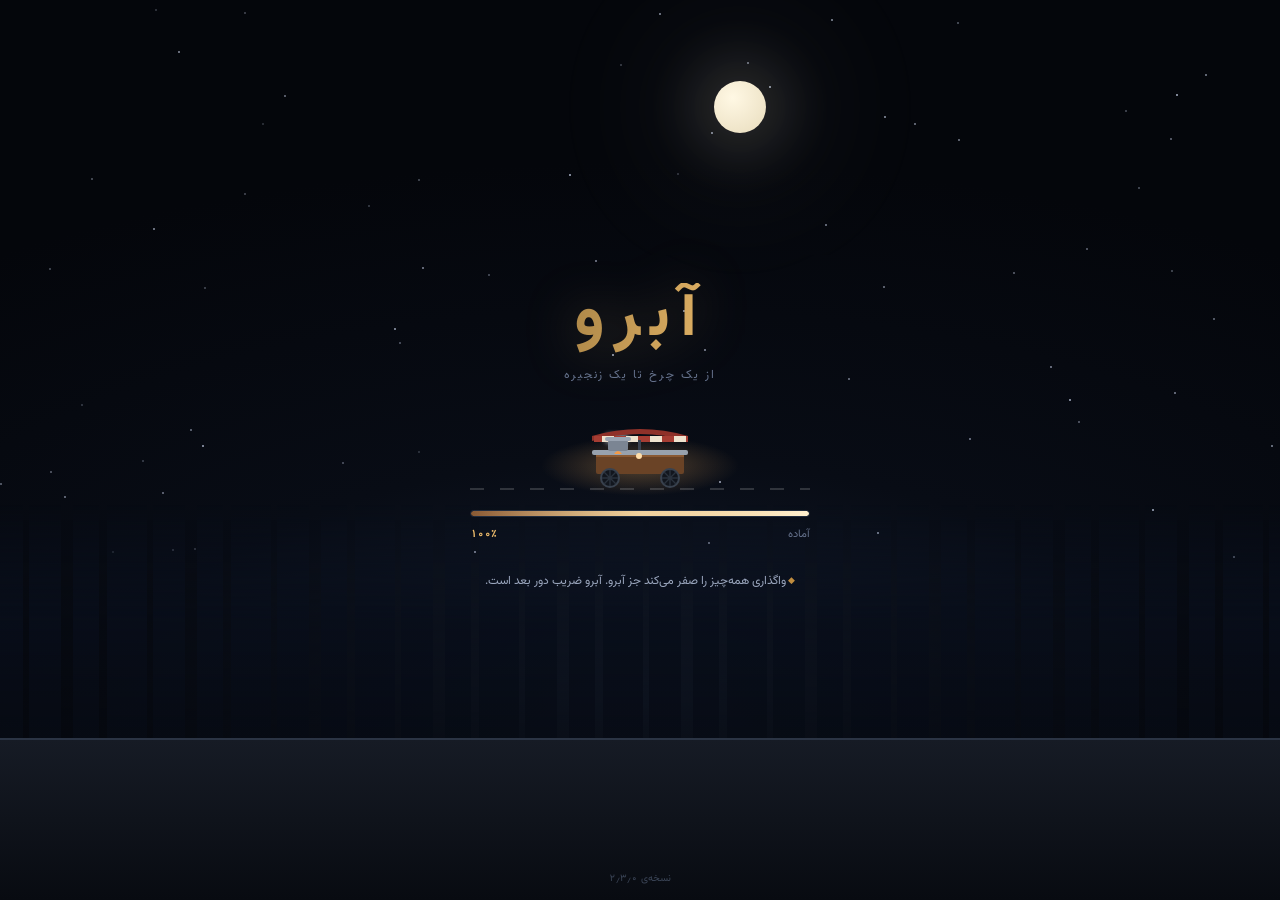
==== commit 53a57873: "Add files via upload" ====
--- a/index.html
+++ b/index.html
@@ -7,17 +7,67 @@
 <meta name="apple-mobile-web-app-capable" content="yes">
 <meta name="description" content="آبرو — از یک چرخ دستی تا یک زنجیره. بازی مدیریتی درباره‌ی اینکه سر راه چقدر از خودت را جا می‌گذاری.">
 <title>آبرو</title>
-<link rel="stylesheet" href="css/fonts.css?v=110">
-<link rel="stylesheet" href="css/base.css?v=110">
-<link rel="stylesheet" href="css/ui.css?v=110">
-<link rel="stylesheet" href="css/modals.css?v=110">
+<link rel="stylesheet" href="css/fonts.css?v=2.3.0">
+<link rel="stylesheet" href="css/base.css?v=2.3.0">
+<link rel="stylesheet" href="css/loader.css?v=2.3.0">
+<link rel="stylesheet" href="css/ui.css?v=2.3.0">
+<link rel="stylesheet" href="css/modals.css?v=2.3.0">
 </head>
 <body>
 
-<!-- ═══ بوت ═══ -->
-<div id="boot"><div><div class="bt">آبرو</div><span class="bs">یک دفترچه، یک چرخ، و یک خیابان</span><div class="bl"></div></div></div>
-
-<!-- ═══ دستگاه ═══ -->
+<!-- ═══════════ صفحه‌ی بارگذاری ═══════════ -->
+<div id="loader">
+  <div class="ld-stars" id="ldStars"></div>
+  <div class="ld-moon"></div>
+  <div class="ld-city"></div>
+  <div class="ld-ground"></div>
+
+  <div class="ld-in">
+    <div class="ld-logo">آبرو</div>
+    <div class="ld-sub">از یک چرخ تا یک زنجیره</div>
+
+    <div class="ld-cart">
+      <div class="ld-glow"></div>
+      <div class="road"></div>
+      <span class="puff"></span><span class="puff"></span><span class="puff"></span>
+      <svg viewBox="0 0 132 78" fill="none">
+        <!-- سایبان -->
+        <path d="M18 26 Q66 12 114 26 L114 31 Q66 17 18 31 Z" fill="#8f3129"/>
+        <path d="M20 26 h94 v6 h-94 z" fill="#a63d33"/>
+        <path d="M28 26 h12 v6 h-12 z M52 26 h12 v6 h-12 z M76 26 h12 v6 h-12 z M100 26 h12 v6 h-12 z" fill="#efe3cf"/>
+        <!-- میله -->
+        <rect x="64" y="30" width="3" height="14" fill="#3a4250"/>
+        <!-- بدنه -->
+        <rect x="22" y="44" width="88" height="20" rx="2" fill="#6a4326"/>
+        <rect x="22" y="44" width="88" height="3" fill="#8a5a34"/>
+        <rect x="18" y="40" width="96" height="5" rx="2" fill="#98a2ae"/>
+        <!-- دیگ -->
+        <rect x="34" y="30" width="20" height="11" rx="2" fill="#7b8593"/>
+        <rect x="31" y="27" width="26" height="4" rx="2" fill="#9aa4b2"/>
+        <!-- شعله -->
+        <path d="M40 44 q4 -6 8 0 z" fill="#ff9a3c" opacity=".9"/>
+        <!-- چرخ‌ها -->
+        <g class="wheel" style="transform-origin:36px 68px">
+          <circle cx="36" cy="68" r="9" fill="#12161e" stroke="#39424f" stroke-width="2"/>
+          <path d="M36 60 v16 M28 68 h16 M30 62 l12 12 M42 62 l-12 12" stroke="#2a323d" stroke-width="1.4"/>
+        </g>
+        <g class="wheel" style="transform-origin:96px 68px">
+          <circle cx="96" cy="68" r="9" fill="#12161e" stroke="#39424f" stroke-width="2"/>
+          <path d="M96 60 v16 M88 68 h16 M90 62 l12 12 M102 62 l-12 12" stroke="#2a323d" stroke-width="1.4"/>
+        </g>
+        <!-- لامپ -->
+        <circle cx="65" cy="46" r="3" fill="#ffdeaa"/>
+      </svg>
+    </div>
+
+    <div class="ld-barwrap"><i id="ldBar"></i></div>
+    <div class="ld-meta"><span id="ldStep">شروع</span><b id="ldPct">۰٪</b></div>
+    <div class="ld-tip" id="ldTip">—</div>
+  </div>
+  <div class="ld-ver">نسخه‌ی ۲٫۳٫۰</div>
+</div>
+
+<!-- ═══════════ دستگاه ═══════════ -->
 <div id="device">
   <canvas id="stage"></canvas>
 
@@ -28,9 +78,13 @@
         <span class="ic"><svg viewBox="0 0 24 24"><circle cx="12" cy="12" r="9"/></svg></span>
         <b id="money">۰</b>
       </div>
-      <div class="pill abroo" id="abrooPill">
+      <div class="pill abroo sm" id="abrooPill">
         <span class="ic"><svg viewBox="0 0 24 24"><path d="M12 3l2.6 5.6 6 .8-4.4 4.2 1.1 6-5.3-2.9-5.3 2.9 1.1-6L3.4 9.4l6-.8z"/></svg></span>
         <b id="abroo">۰</b>
+      </div>
+      <div class="pill gem sm" id="gemPill">
+        <span class="ic"><svg viewBox="0 0 24 24"><path d="M6 3h12l4 6-10 12L2 9z"/></svg></span>
+        <b id="gems">۰</b>
       </div>
       <button class="iconbtn on" id="sndBtn" aria-label="صدا">
         <svg id="sndIco" viewBox="0 0 24 24"><path d="M11 5 6 9H3v6h3l5 4z"/><path d="M15.5 8.5a5 5 0 0 1 0 7"/></svg>
@@ -42,12 +96,16 @@
       <div class="actbox">
         <div class="r1"><b id="shopName">چرخ پدر</b><span class="num" id="actLbl">پرده‌ی ۱/۱۲</span></div>
         <div class="track act" id="actTrack"><i id="actProg" style="width:0%"></i></div>
-        <div class="r1" style="margin-top:6px"><span>اصالت</span><span class="num" id="integVal">۷۰</span></div>
+        <div class="r1 r2"><span>اصالت <b id="integVal">۷۰</b></span><span class="num" id="integMul">×۱</span></div>
         <div class="track int" id="integTrack"><i id="integProg" style="width:70%"></i></div>
+        <div class="chips2">
+          <span class="c2" id="chipSpace">فضا ۰/۸</span>
+          <span class="c2" id="chipReq">سطح ۰/۶</span>
+        </div>
       </div>
       <button class="sidebtn" id="shiftBtn">
         <svg viewBox="0 0 24 24"><path d="M20.5 14.5A8.5 8.5 0 0 1 9.5 3.5a8.5 8.5 0 1 0 11 11z"/></svg>
-        بستن
+        <span id="shiftLabel">بستن</span>
       </button>
     </div>
 
@@ -61,12 +119,22 @@
     <!-- ناحیه‌ی لمس صحنه -->
     <div class="grow" id="tapZone"></div>
 
+    <div class="gifthint" id="giftHint" hidden>
+      <svg viewBox="0 0 24 24"><path d="M4 12h16v9H4z"/><path d="M2 8h20v4H2zM12 8v13"/><path d="M12 8S9 2 6.5 4.5 12 8 12 8zM12 8s3-6 5.5-3.5S12 8 12 8z"/></svg>
+      کادو توی خیابان است — بزن رویش
+    </div>
+
+    <div class="boostchip" id="boostChip" hidden>
+      <svg viewBox="0 0 24 24"><path d="M13 2L4 14h7l-1 8 9-12h-7z"/></svg>
+      درآمد دو برابر · <b>—</b>
+    </div>
+
     <div class="ratebadge" id="rateBadge">هنوز چیزی نمی‌آید</div>
 
     <div class="fabrow">
       <button class="fab" id="serveBtn">
         <span class="ring"></span>
-        <span class="in"><b>سرو</b><span id="fabSub">مشتری</span></span>
+        <span class="in"><b id="fabLabel">سرو</b><span id="fabSub">مشتری</span></span>
       </button>
     </div>
 
@@ -87,6 +155,10 @@
       <button class="tab" data-tab="book">
         <svg viewBox="0 0 24 24"><path d="M4 5a2 2 0 0 1 2-2h13v18H6a2 2 0 0 1-2-2z"/><path d="M8 8h7M8 12h7"/></svg><span>دفترچه</span>
         <i class="badge" id="bBook" hidden></i>
+      </button>
+      <button class="tab" data-tab="store">
+        <svg viewBox="0 0 24 24"><path d="M6 3h12l4 6-10 12L2 9z"/></svg><span>فروشگاه</span>
+        <i class="badge" id="bStore" hidden></i>
       </button>
       <button class="tab" data-tab="more">
         <svg viewBox="0 0 24 24"><circle cx="12" cy="12" r="9"/><path d="M12 8v4l3 2"/></svg><span>دفتر</span>
@@ -120,22 +192,22 @@
   </div>
 </div>
 
-<!-- ═══ چیدن شیفت ═══ -->
+<!-- ═══ چیدن شیفت و بستن ═══ -->
 <div class="veil" id="shiftVeil" hidden role="dialog" aria-modal="true">
   <div class="modal">
-    <h3>شیفت امشب را بچین</h3>
-    <p class="sub">تصمیم‌هایت تا صبح کار می‌کنند. صبح فقط گزارشش را می‌بینی.</p>
+    <h3>مغازه را ببند</h3>
+    <p class="sub">تا وقتی بسته است درآمد شب جمع می‌شود. هرچه دیرتر برگردی، بیشتر. برگردی، فاکتورش را می‌بینی.</p>
     <p class="lbl">مواد اولیه</p>
     <div class="opts" id="ingOpts"></div>
     <p class="lbl">ریسک شب</p>
     <div class="opts" id="riskOpts"></div>
     <div class="forecast">
-      <span>پیش‌بینی خالص شب</span>
+      <span>خالص هر ساعت بسته بودن</span>
       <span><b id="fcNet">۰</b> · اصالت <span id="fcInteg">—</span></span>
     </div>
     <div class="row2">
       <button class="ghost" id="shiftCancel">بی‌خیال</button>
-      <button class="solid" id="shiftGo">قفل کن و برو</button>
+      <button class="solid" id="shiftGo">کرکره را بکش</button>
     </div>
   </div>
 </div>
@@ -156,7 +228,7 @@
 <!-- ═══ فاکتور ═══ -->
 <div class="veil" id="rcVeil" hidden role="dialog" aria-modal="true">
   <div class="receipt">
-    <div class="r-head"><b id="rcTitle">گزارش شیفت</b><span id="rcSub">شب ۱</span></div>
+    <div class="r-head"><b id="rcTitle">گزارش شب</b><span id="rcSub">شب ۱</span></div>
     <div id="rcRows"></div>
     <div class="r-note" id="rcNote"></div>
     <div class="r-total"><span>خالص شب</span><span class="num" id="rcNet">۰</span></div>
@@ -165,6 +237,48 @@
       <button class="gh" id="rcCopy">کپی برای فرستادن</button>
       <button id="rcOk">باز کردن مغازه</button>
     </div>
+  </div>
+</div>
+
+<!-- ═══ کادو ═══ -->
+<div class="veil" id="giftVeil" hidden role="dialog" aria-modal="true">
+  <div class="giftcard">
+    <div class="gift-art">
+      <span class="gift-ray"></span>
+      <svg viewBox="0 0 64 64" class="gift-box">
+        <rect x="10" y="26" width="44" height="30" rx="3" fill="#c9433a"/>
+        <rect x="8" y="19" width="48" height="10" rx="3" fill="#a8342c"/>
+        <rect x="28" y="19" width="8" height="37" fill="#f2d79a"/>
+        <rect x="8" y="35" width="48" height="7" fill="#f2d79a"/>
+        <path d="M32 19 Q16 4 24 18 Z" fill="#f2d79a"/>
+        <path d="M32 19 Q48 4 40 18 Z" fill="#f2d79a"/>
+      </svg>
+    </div>
+    <h3 id="giftKind">یکی چیزی گذاشت کف دستت</h3>
+    <p class="gift-sub">می‌توانی همین را برداری، یا با دیدن یک تبلیغ سه برابرش کنی.</p>
+    <div class="gift-btns">
+      <button class="gift-take" id="giftTake">
+        <span>برش دار</span><b id="giftOne">—</b>
+      </button>
+      <button class="gift-triple" id="giftTriple">
+        <svg viewBox="0 0 24 24"><path d="M4 5h16v11H4z"/><path d="M10 8.5l4 2.5-4 2.5z"/><path d="M9 20h6"/></svg>
+        <span>تبلیغ ببین، سه برابر</span><b id="giftThree">—</b>
+      </button>
+    </div>
+  </div>
+</div>
+
+<!-- ═══ اعلان خرید ═══ -->
+<div class="veil" id="buyVeil" hidden role="dialog" aria-modal="true">
+  <div class="modal">
+    <h3>فروشگاه هنوز وصل نیست</h3>
+    <p class="sub">این بسته <b id="buyGems">۰</b> الماس دارد و قیمتش <b id="buyPrice">—</b> نوشته شده،
+      ولی هیچ درگاه پرداختی به بازی وصل نیست و هیچ پولی از حساب کسی کم نمی‌شود.</p>
+    <div class="forecast" style="margin-bottom:14px">
+      <span>راه‌های واقعی گرفتن الماس</span>
+      <span style="text-align:end;font-size:11px;line-height:1.9">تبلیغ · نشان · ارتقای پرده</span>
+    </div>
+    <button class="solid" id="buyOk" style="width:100%">فهمیدم</button>
   </div>
 </div>
 
@@ -192,12 +306,26 @@
 
 <div id="toast" role="status" aria-live="polite"></div>
 
-<script src="js/util.js?v=110"></script>
-<script src="js/audio.js?v=110"></script>
-<script src="js/data.js?v=110"></script>
-<script src="js/state.js?v=110"></script>
-<script src="js/scene.js?v=110"></script>
-<script src="js/ui.js?v=110"></script>
-<script src="js/game.js?v=110"></script>
+<script>
+/* ستاره‌های صفحه‌ی بارگذاری */
+(function () {
+  var w = document.getElementById('ldStars'), h = '';
+  for (var i = 0; i < 70; i++) {
+    h += '<i style="left:' + (Math.random() * 100).toFixed(2) + '%;top:' +
+      (Math.random() * 62).toFixed(2) + '%;animation-delay:' +
+      (Math.random() * 3.4).toFixed(2) + 's;opacity:' + (.2 + Math.random() * .6).toFixed(2) + '"></i>';
+  }
+  w.innerHTML = h;
+})();
+</script>
+
+<script src="js/util.js?v=2.3.0"></script>
+<script src="js/audio.js?v=2.3.0"></script>
+<script src="js/data.js?v=2.3.0"></script>
+<script src="js/state.js?v=2.3.0"></script>
+<script src="js/scene.js?v=2.3.0"></script>
+<script src="js/loader.js?v=2.3.0"></script>
+<script src="js/ui.js?v=2.3.0"></script>
+<script src="js/game.js?v=2.3.0"></script>
 </body>
 </html>
--- a/css/base.css
+++ b/css/base.css
@@ -32,6 +32,9 @@
   font-variant-numeric:tabular-nums;
 }
 button{font-family:inherit;color:inherit;border:0;background:none;padding:0;cursor:pointer}
+/* حلقه‌ی تمرکز برای کیبورد — قبلاً هیچ نشانه‌ای نبود */
+:focus{outline:none}
+:focus-visible{outline:2px solid var(--gold);outline-offset:2px;border-radius:6px}
 b,strong{font-weight:700}
 ::-webkit-scrollbar{width:5px;height:5px}
 ::-webkit-scrollbar-thumb{background:var(--line2);border-radius:6px}
@@ -58,20 +61,6 @@
   }
 }
 
-/* ─── بوت ─── */
-#boot{
-  position:fixed;inset:0;z-index:200;display:grid;place-items:center;
-  background:radial-gradient(ellipse at 50% 45%,#101724,#05070c 70%);
-  transition:opacity .8s var(--ease),visibility .8s;
-}
-#boot.gone{opacity:0;visibility:hidden}
-#boot .bt{font-size:clamp(38px,11vw,54px);color:var(--gold);text-align:center;letter-spacing:8px;
-  text-shadow:0 0 40px rgba(233,185,106,.35);animation:bootIn 1.1s var(--ease)}
-#boot .bs{display:block;font-size:12px;color:var(--dim2);text-align:center;margin-top:12px;letter-spacing:1px;
-  animation:bootIn 1.1s .25s backwards var(--ease)}
-#boot .bl{height:1px;width:0;margin:26px auto 0;
-  background:linear-gradient(90deg,transparent,var(--gold-d),transparent);animation:lineGrow 1.5s .3s forwards}
-@keyframes bootIn{from{opacity:0;transform:translateY(14px)}}
 @keyframes lineGrow{to{width:210px}}
 
 /* ─── تُست ─── */
--- a/css/loader.css
+++ b/css/loader.css
@@ -0,0 +1,136 @@
+/* ═══════════════════════════════════════════════
+   آبرو — صفحه‌ی بارگذاری
+   ═══════════════════════════════════════════════ */
+#loader{
+  position:fixed;inset:0;z-index:300;display:grid;place-items:center;overflow:hidden;
+  background:radial-gradient(ellipse 90% 60% at 50% 78%,#141d2e 0%,#080c15 45%,#04060b 100%);
+  transition:opacity .85s var(--ease),visibility .85s;
+}
+#loader.gone{opacity:0;visibility:hidden}
+
+/* ─── آسمان و ستاره ─── */
+.ld-stars{position:absolute;inset:0;pointer-events:none}
+.ld-stars i{
+  position:absolute;width:2px;height:2px;border-radius:50%;background:#dce6ff;
+  animation:twinkle 3.4s infinite ease-in-out;
+}
+@keyframes twinkle{0%,100%{opacity:.15;transform:scale(.7)}50%{opacity:.9;transform:scale(1.15)}}
+.ld-moon{
+  position:absolute;top:9%;left:50%;margin-left:74px;width:52px;height:52px;border-radius:50%;
+  background:radial-gradient(circle at 36% 32%,#fff8e4,#e8dcbd);
+  box-shadow:0 0 60px 22px rgba(246,236,214,.14),0 0 140px 60px rgba(246,236,214,.06);
+  animation:moonRise 3s var(--ease) both;
+}
+@keyframes moonRise{from{transform:translateY(26px);opacity:0}}
+
+/* ─── خط افق ─── */
+.ld-city{
+  position:absolute;left:-4%;right:-4%;bottom:0;height:44%;
+  background:
+    linear-gradient(180deg,transparent 0%,rgba(4,6,11,.9) 88%),
+    repeating-linear-gradient(90deg,
+      #0a1120 0 26px, transparent 26px 34px,
+      #0a1120 34px 74px, transparent 74px 80px,
+      #0a1120 80px 112px, transparent 112px 124px);
+  -webkit-mask-image:linear-gradient(180deg,transparent 0,#000 30%);
+  mask-image:linear-gradient(180deg,transparent 0,#000 30%);
+  opacity:.9;
+}
+.ld-ground{
+  position:absolute;left:0;right:0;bottom:0;height:18%;
+  background:linear-gradient(180deg,#161b25,#080b11);
+  border-top:2px solid #2b3444;
+}
+
+/* ─── محتوا ─── */
+.ld-in{position:relative;z-index:2;text-align:center;width:min(340px,86vw)}
+
+.ld-logo{
+  font-size:clamp(46px,15vw,66px);font-weight:800;letter-spacing:10px;line-height:1.1;
+  background:linear-gradient(100deg,#8a6a34 0%,#e9b96a 32%,#fff3d4 46%,#e9b96a 60%,#8a6a34 100%);
+  background-size:250% 100%;
+  -webkit-background-clip:text;background-clip:text;
+  -webkit-text-fill-color:transparent;color:transparent;
+  animation:sheen 3.4s linear infinite, logoIn 1s var(--ease) both;
+  filter:drop-shadow(0 0 26px rgba(233,185,106,.28));
+}
+@keyframes sheen{to{background-position:-250% 0}}
+@keyframes logoIn{from{opacity:0;transform:translateY(16px) scale(.94)}}
+
+.ld-sub{
+  margin-top:10px;font-size:12px;color:var(--dim2);letter-spacing:2px;
+  animation:logoIn 1s .2s var(--ease) both;
+}
+
+/* ─── چرخ متحرک ─── */
+.ld-cart{
+  position:relative;width:100%;height:96px;margin:22px 0 6px;
+  animation:logoIn 1s .35s var(--ease) both;
+}
+.ld-cart svg{position:absolute;bottom:14px;left:50%;width:132px;height:78px;margin-left:-66px;
+  animation:cartBob 1.1s ease-in-out infinite alternate}
+@keyframes cartBob{to{transform:translateY(-3px)}}
+.ld-cart .road{
+  position:absolute;left:0;right:0;bottom:12px;height:2px;
+  background:repeating-linear-gradient(90deg,rgba(255,255,255,.16) 0 14px,transparent 14px 30px);
+  animation:roadRun .55s linear infinite;
+}
+@keyframes roadRun{to{background-position:-30px 0}}
+.ld-cart .wheel{transform-origin:center;animation:spin .55s linear infinite}
+@keyframes spin{to{transform:rotate(-360deg)}}
+.ld-cart .puff{
+  position:absolute;bottom:58px;left:50%;width:11px;height:11px;border-radius:50%;
+  background:rgba(226,236,248,.5);filter:blur(2px);
+  animation:puff 2.1s ease-out infinite;
+}
+.ld-cart .puff:nth-child(3){margin-left:-30px;animation-delay:0s}
+.ld-cart .puff:nth-child(4){margin-left:-22px;animation-delay:.7s}
+.ld-cart .puff:nth-child(5){margin-left:-36px;animation-delay:1.4s}
+@keyframes puff{
+  0%{opacity:0;transform:translateY(0) scale(.5)}
+  25%{opacity:.55}
+  100%{opacity:0;transform:translateY(-46px) scale(2.3)}
+}
+.ld-glow{
+  position:absolute;bottom:6px;left:50%;width:200px;height:60px;margin-left:-100px;
+  background:radial-gradient(ellipse at center,rgba(255,186,102,.3),transparent 70%);
+  animation:lampFlick 2.6s ease-in-out infinite;
+}
+@keyframes lampFlick{0%,100%{opacity:.8}45%{opacity:1}70%{opacity:.72}}
+
+/* ─── نوار پیشرفت ─── */
+.ld-barwrap{
+  position:relative;height:7px;border-radius:99px;background:#0a0e17;
+  border:1px solid #202b3d;overflow:hidden;margin-top:8px;
+  animation:logoIn 1s .5s var(--ease) both;
+}
+.ld-barwrap i{
+  display:block;height:100%;width:0;border-radius:99px;
+  background:linear-gradient(90deg,#8a5a34,var(--gold),var(--gold-x));
+  transition:width .4s var(--ease);
+  box-shadow:0 0 12px rgba(233,185,106,.5);
+}
+.ld-barwrap::after{
+  content:'';position:absolute;inset:0;
+  background:linear-gradient(90deg,transparent,rgba(255,255,255,.35),transparent);
+  animation:barSheen 1.7s linear infinite;
+}
+@keyframes barSheen{0%{transform:translateX(-100%)}60%,100%{transform:translateX(100%)}}
+
+.ld-meta{
+  display:flex;justify-content:space-between;align-items:baseline;margin-top:9px;
+  font-size:11px;color:var(--dim2);animation:logoIn 1s .55s var(--ease) both;
+}
+.ld-meta b{color:var(--gold);font-weight:600}
+
+.ld-tip{
+  margin-top:26px;font-size:12px;line-height:2;color:var(--dim);
+  min-height:48px;transition:opacity .32s;
+  animation:logoIn 1s .7s var(--ease) both;
+}
+.ld-tip::before{content:'◆ ';color:var(--gold-d);font-size:9px;vertical-align:middle}
+
+.ld-ver{
+  position:absolute;bottom:calc(14px + env(safe-area-inset-bottom));left:0;right:0;
+  text-align:center;font-size:10px;color:#3c4658;z-index:3;
+}
--- a/css/ui.css
+++ b/css/ui.css
@@ -23,6 +23,13 @@
 .pill .ic svg{width:13px;height:13px;fill:#2a1a04;opacity:.72}
 .pill.abroo .ic svg{fill:#07131f}
 .pill b{font-size:14px;font-weight:700;letter-spacing:.2px}
+.pill.sm{padding:0 9px 0 6px;gap:5px}
+.pill.sm b{font-size:12.5px}
+.pill.sm .ic{width:19px;height:19px}
+.pill.sm .ic svg{width:11px;height:11px}
+.pill.gem .ic{background:radial-gradient(circle at 34% 28%,#cfe6ff,#7fb6ea 45%,#3d78b8);
+  box-shadow:0 0 10px rgba(127,182,234,.45)}
+.pill.gem .ic svg{fill:#07131f}
 .pill.money{flex:1;min-width:0}
 .pill.money b{white-space:nowrap;overflow:hidden;text-overflow:ellipsis}
 .pill.bump{animation:pillBump .36s var(--spring)}
@@ -46,6 +53,21 @@
 .actbox .r1{display:flex;justify-content:space-between;align-items:baseline;font-size:10px;color:var(--dim2);gap:8px}
 .actbox .r1 b{font-size:12.5px;color:var(--ink);font-weight:700;white-space:nowrap;overflow:hidden;text-overflow:ellipsis}
 .actbox .r1 .num{color:var(--dim);flex:none}
+.actbox .r2{margin-top:7px}
+.actbox .r2 b{color:var(--ink);font-weight:700}
+.actbox .r2 .num{color:var(--gold);font-size:10px}
+
+/* دو عددی که تصمیم بازیکن را می‌سازند */
+.chips2{display:flex;gap:5px;margin-top:7px}
+.c2{
+  font-size:9.5px;padding:3px 8px;border-radius:7px;
+  background:#0d1220;border:1px solid var(--line);color:var(--dim);
+  white-space:nowrap;
+}
+.c2.full{border-color:#5a3a2a;color:#e2a074}
+.c2.ok{border-color:rgba(99,192,122,.4);color:var(--green)}
+.c2.warn{border-color:rgba(224,96,74,.45);color:#f0a08e;animation:c2Beat 1.4s infinite}
+@keyframes c2Beat{0%,100%{opacity:1}50%{opacity:.55}}
 .track{height:5px;margin-top:5px;border-radius:99px;background:#070b12;overflow:hidden;border:1px solid #1b2434}
 .track i{display:block;height:100%;border-radius:99px;transition:width .5s var(--ease);position:relative}
 .track.act i{background:linear-gradient(90deg,#7d5334,var(--gold),var(--gold-x))}
@@ -128,17 +150,27 @@
 
 /* ══ تب‌ها ══ */
 .tabs{
-  display:grid;grid-template-columns:repeat(5,1fr);gap:4px;padding:6px;border-radius:20px;
+  display:grid;grid-template-columns:repeat(6,1fr);gap:3px;padding:6px;border-radius:20px;
   background:linear-gradient(180deg,rgba(21,28,44,.95),rgba(9,13,21,.97));
   border:1px solid var(--line);backdrop-filter:var(--glass);box-shadow:0 -8px 28px rgba(0,0,0,.5);
 }
 .tab{position:relative;display:flex;flex-direction:column;align-items:center;gap:3px;padding:8px 1px 6px;border-radius:14px;transition:.18s var(--ease)}
 .tab svg{width:20px;height:20px;fill:none;stroke:var(--dim2);stroke-width:1.8;stroke-linecap:round;stroke-linejoin:round;transition:.18s}
-.tab span{font-size:9px;color:var(--dim2);transition:.18s}
+.tab span{font-size:8.5px;color:var(--dim2);transition:.18s;white-space:nowrap}
 .tab.sel{background:linear-gradient(180deg,#2b3752,#1a2233)}
 .tab.sel svg{stroke:var(--gold);transform:translateY(-1px)}
 .tab.sel span{color:var(--gold)}
 .tab:active{transform:scale(.93)}
+/* روی گوشی‌های باریک شش تب جا نمی‌شود — برچسب‌ها کوچک و بعد پنهان می‌شوند */
+@media (max-width:380px){
+  .tab span{font-size:8px}
+  .tab svg{width:19px;height:19px}
+  .tabs{gap:2px;padding:5px}
+}
+@media (max-width:330px){
+  .tab span{display:none}
+  .tab{padding:11px 1px}
+}
 .tab .badge{
   position:absolute;top:4px;inset-inline-end:calc(50% - 18px);min-width:9px;height:9px;border-radius:5px;
   background:var(--red);border:1.5px solid #0d1320;box-shadow:0 0 8px rgba(224,96,74,.7);
@@ -177,6 +209,15 @@
 }
 .card.locked{opacity:.38;filter:saturate(.2)}
 .card.ready{border-color:rgba(233,185,106,.42);box-shadow:0 0 18px rgba(233,185,106,.09)}
+.card.best{position:relative}
+.card.best::after{
+  content:'بهترین بازده هر جا';
+  position:absolute;top:-8px;inset-inline-end:12px;
+  font-size:9px;font-weight:700;padding:2px 8px;border-radius:6px;
+  background:linear-gradient(180deg,#6fce8c,#3f8a4c);color:#06180d;
+  box-shadow:0 2px 8px rgba(63,138,76,.4);
+}
+.c-meta .gain{color:var(--green);font-weight:700}
 .c-ico{
   width:44px;height:44px;flex:none;border-radius:14px;display:grid;place-items:center;position:relative;
   background:radial-gradient(circle at 34% 24%,#2e3d5a,#131b2a);border:1px solid var(--line2);
@@ -195,9 +236,14 @@
 .c-bar{height:3px;margin-top:6px;border-radius:99px;background:#0a0f18;overflow:hidden}
 .c-bar i{display:block;height:100%;background:linear-gradient(90deg,var(--gold-d),var(--gold-l));transition:width .4s var(--ease)}
 
-.crewrow{display:flex;align-items:center;gap:6px;margin-top:6px}
-.cbtn{width:24px;height:24px;border-radius:8px;background:#0c121e;border:1px solid var(--line2);
-  font-size:15px;line-height:1;display:grid;place-items:center;color:var(--dim);transition:.14s}
+.crewrow{display:flex;align-items:center;gap:8px;margin-top:6px}
+/* ناحیه‌ی لمس واقعی ۴۴ پیکسل است؛ ظاهرش ۲۸ می‌ماند */
+.cbtn{
+  width:28px;height:28px;border-radius:9px;background:#0c121e;border:1px solid var(--line2);
+  font-size:17px;line-height:1;display:grid;place-items:center;color:var(--dim);transition:.14s;
+  position:relative;
+}
+.cbtn::after{content:'';position:absolute;inset:-8px}
 .cbtn:active{transform:scale(.86)}
 .cbtn:disabled{opacity:.22}
 .dots{display:flex;gap:3.5px;flex-wrap:wrap;max-width:130px}
@@ -280,6 +326,117 @@
 .bg .bn{font-size:10.5px;font-weight:700;line-height:1.4}
 .bg .bd{font-size:9px;color:var(--dim2);margin-top:3px;line-height:1.5}
 
+/* ══ فروشگاه ══ */
+.gembar{
+  display:flex;justify-content:space-between;align-items:center;padding:11px 13px;margin-bottom:8px;
+  border-radius:var(--r-m);background:linear-gradient(120deg,#1d2440,#141a2a);
+  border:1px solid #2e3a5c;
+}
+.gembar-l{font-size:11.5px;color:var(--dim)}
+.gembar-v{display:flex;align-items:center;gap:6px;font-size:17px;font-weight:800;color:#a9d4ff}
+.gembar-v svg{width:17px;height:17px;fill:#7fb6ea;stroke:none}
+.c-ico.gem{background:radial-gradient(circle at 34% 24%,#2b3a5e,#131a2a);border-color:#33456b}
+.c-ico.gem svg{stroke:#8cc0f0}
+.gembuy{min-width:76px}
+.gemrow{display:flex;align-items:center;gap:5px;font-weight:800;font-size:13px}
+.gemrow .gemi{width:14px;height:14px;fill:currentColor;stroke:none;opacity:.85}
+.buy.gembuy{background:linear-gradient(180deg,#26314e,#151b2b);border-color:#33456b;color:#a9d4ff}
+.buy.gembuy.can{background:linear-gradient(180deg,#7fb6ea,#3d78b8);color:#07131f;border-color:#a9d4ff;
+  box-shadow:0 4px 15px rgba(99,164,224,.28)}
+
+/* چیدن خودکار نیروها */
+.autobtn{
+  display:flex;align-items:center;gap:10px;width:100%;padding:12px 13px;margin-bottom:8px;
+  border-radius:var(--r-m);background:linear-gradient(180deg,var(--pan3),var(--pan2));
+  border:1px solid var(--line);transition:.16s;text-align:start;
+}
+.autobtn svg{width:20px;height:20px;fill:none;stroke:var(--dim2);stroke-width:1.8;
+  stroke-linecap:round;stroke-linejoin:round;flex:none}
+.autobtn span{flex:1;font-size:12.5px;font-weight:700}
+.autobtn i{font-style:normal;font-size:10.5px;color:var(--dim2)}
+.autobtn.can{border-color:rgba(233,185,106,.45);background:linear-gradient(180deg,#2c2416,#1b1a13)}
+.autobtn.can svg{stroke:var(--gold)}
+.autobtn.can i{color:var(--gold)}
+.autobtn:disabled{opacity:.5}
+.autobtn:active{transform:scale(.98)}
+
+.adbtn{
+  width:100%;display:flex;align-items:center;gap:11px;padding:12px;border-radius:var(--r-l);
+  background:linear-gradient(180deg,#1d3527,#12211a);border:1px solid #2f5a3f;margin-bottom:8px;
+  transition:.16s;
+}
+.adbtn svg{width:22px;height:22px;fill:none;stroke:#6fce8c;stroke-width:1.8;stroke-linecap:round;stroke-linejoin:round;flex:none}
+.adbtn span{flex:1;text-align:start}
+.adbtn b{display:block;font-size:13px}
+.adbtn i{display:block;font-style:normal;font-size:10.5px;color:var(--dim);margin-top:2px}
+.adbtn .adplus{flex:none;font-size:14px;font-weight:800;color:#6fce8c;text-align:end}
+.adbtn:active{transform:scale(.98)}
+.adbtn.spent{opacity:.45;filter:saturate(.3)}
+
+.packs{display:grid;grid-template-columns:1fr 1fr;gap:8px;margin-bottom:8px}
+.pack{
+  position:relative;padding:14px 10px 12px;border-radius:var(--r-l);text-align:center;
+  background:linear-gradient(180deg,#1e2740,#12182a);border:1px solid #2d3a5a;transition:.16s;
+}
+.pack:active{transform:scale(.96)}
+.pack-gem{display:block;margin-bottom:6px}
+.pack-gem svg{width:30px;height:30px;fill:url(#none);fill:#7fb6ea;stroke:none;
+  filter:drop-shadow(0 0 10px rgba(127,182,234,.45))}
+.pack b{display:block;font-size:18px;color:#cfe6ff}
+.pack-price{display:block;margin-top:7px;font-size:11px;color:var(--dim);
+  padding-top:7px;border-top:1px solid #253052}
+.pack-tag{
+  position:absolute;top:-8px;inset-inline-start:50%;transform:translateX(50%);
+  font-size:9px;padding:2px 8px;border-radius:99px;white-space:nowrap;
+  background:linear-gradient(180deg,var(--gold),var(--gold-d));color:#241604;font-weight:700;
+}
+.store-note{border-color:#3a4a6e;color:var(--dim)}
+.store-note b{color:#a9d4ff}
+.verline{margin-top:8px;text-align:center;border-style:solid;opacity:.7}
+
+/* ══ نقشه‌ی راه ══ */
+.roadmap{display:grid;gap:4px}
+.rm{
+  display:flex;align-items:center;gap:9px;padding:8px 11px;border-radius:11px;
+  background:#0d1220;border:1px solid var(--line);font-size:11.5px;color:var(--dim2);
+}
+.rm-m{width:20px;height:20px;flex:none;border-radius:6px;display:grid;place-items:center;
+  background:#161d2c;font-size:10px;color:var(--dim2)}
+.rm-n{flex:1;min-width:0;white-space:nowrap;overflow:hidden;text-overflow:ellipsis}
+.rm-c{flex:none;font-size:10.5px;opacity:.75}
+.rm.done{color:var(--dim)}
+.rm.done .rm-m{background:#1e3325;color:var(--green)}
+.rm.now{background:linear-gradient(90deg,rgba(233,185,106,.12),#0d1220);border-color:rgba(233,185,106,.4);color:var(--ink)}
+.rm.now .rm-m{background:var(--gold);color:#241604}
+
+/* ══ حالت بسته و تقویت ══ */
+.ratebadge.closed{color:#c9b48a;border-color:rgba(180,150,100,.3);background:rgba(24,20,12,.72)}
+.fab.closed .in{background:radial-gradient(circle at 36% 28%,#b9d3ee,#5d86ae 58%,#3d5f80);color:#0b1520}
+.fab.closed{background:conic-gradient(from -90deg,rgba(255,255,255,.1) 0deg,rgba(255,255,255,.06) 0)}
+
+/* راهنمای کادو */
+.gifthint{
+  align-self:center;display:flex;align-items:center;gap:7px;margin-bottom:7px;
+  padding:7px 14px;border-radius:99px;font-size:11.5px;font-weight:600;
+  background:linear-gradient(180deg,rgba(201,67,58,.92),rgba(138,42,36,.94));
+  border:1px solid #e0776c;color:#ffe9e4;
+  box-shadow:0 4px 16px rgba(201,67,58,.35);
+  animation:giftHintPop .4s var(--spring), giftHintBeat 1.5s .4s ease-in-out infinite;
+}
+.gifthint svg{width:15px;height:15px;fill:none;stroke:#ffd9d2;stroke-width:1.7;stroke-linecap:round;stroke-linejoin:round}
+@keyframes giftHintPop{from{opacity:0;transform:scale(.8)}}
+@keyframes giftHintBeat{0%,100%{transform:scale(1)}50%{transform:scale(1.045)}}
+
+.boostchip{
+  align-self:center;margin-bottom:7px;display:flex;align-items:center;gap:6px;
+  padding:5px 12px;border-radius:99px;font-size:11px;
+  background:linear-gradient(90deg,rgba(155,127,212,.22),rgba(99,164,224,.18));
+  border:1px solid rgba(155,127,212,.45);color:#cdbcf2;
+  animation:pump 1.8s infinite;
+}
+.boostchip svg{width:13px;height:13px;fill:#cdbcf2;stroke:none}
+.boostchip b{font-weight:700}
+
 /* ══ راهنمای اول ══ */
 .coach{
   position:absolute;z-index:40;max-width:250px;padding:11px 13px;border-radius:var(--r-m);
--- a/css/modals.css
+++ b/css/modals.css
@@ -69,6 +69,38 @@
 .fxchip.pos{color:var(--green);border-color:rgba(99,192,122,.3)}
 .fxchip.neg{color:var(--red);border-color:rgba(224,96,74,.3)}
 
+/* ── کادو ── */
+.giftcard{
+  width:min(360px,100%);border-radius:var(--r-xl);padding:22px 20px 20px;text-align:center;
+  background:linear-gradient(180deg,#22283c,#0d1119);
+  border:1px solid #3b4463;box-shadow:var(--sh-3);animation:popIn .4s var(--ease);
+}
+.gift-art{position:relative;height:104px;display:grid;place-items:center;margin-bottom:6px}
+.gift-ray{
+  position:absolute;width:190px;height:190px;border-radius:50%;
+  background:radial-gradient(circle,rgba(255,196,110,.30),transparent 62%);
+  animation:giftPulse 2s ease-in-out infinite;
+}
+@keyframes giftPulse{0%,100%{transform:scale(.88);opacity:.7}50%{transform:scale(1.06);opacity:1}}
+.gift-box{position:relative;width:82px;height:82px;animation:giftPop .7s var(--spring) both,giftFloat 2.6s 1s ease-in-out infinite}
+@keyframes giftPop{from{transform:scale(.3) rotate(-16deg);opacity:0}}
+@keyframes giftFloat{0%,100%{transform:translateY(0) rotate(-2deg)}50%{transform:translateY(-7px) rotate(2deg)}}
+.giftcard h3{margin:0 0 6px;font-size:18px}
+.gift-sub{margin:0 0 18px;font-size:12px;color:var(--dim);line-height:1.9}
+.gift-btns{display:grid;gap:9px}
+.gift-take,.gift-triple{
+  display:flex;align-items:center;justify-content:space-between;gap:8px;
+  padding:14px 16px;border-radius:15px;font-size:13px;font-weight:700;transition:.16s;
+}
+.gift-take{background:linear-gradient(180deg,var(--gold-l),var(--gold-d));color:#241604}
+.gift-take b{font-size:14px}
+.gift-triple{background:linear-gradient(180deg,#409150,#255c31);color:#eaf7ec;
+  box-shadow:0 5px 18px rgba(64,145,80,.25)}
+.gift-triple svg{width:19px;height:19px;fill:none;stroke:#cdeed5;stroke-width:1.8;stroke-linecap:round;stroke-linejoin:round;flex:none}
+.gift-triple span{flex:1;text-align:start}
+.gift-triple b{font-size:14px;color:#fff}
+.gift-take:active,.gift-triple:active{transform:translateY(2px)}
+
 /* ── فاکتور ── */
 .receipt{
   width:min(340px,100%);max-height:88dvh;overflow-y:auto;background:#f3ede0;color:#241d12;
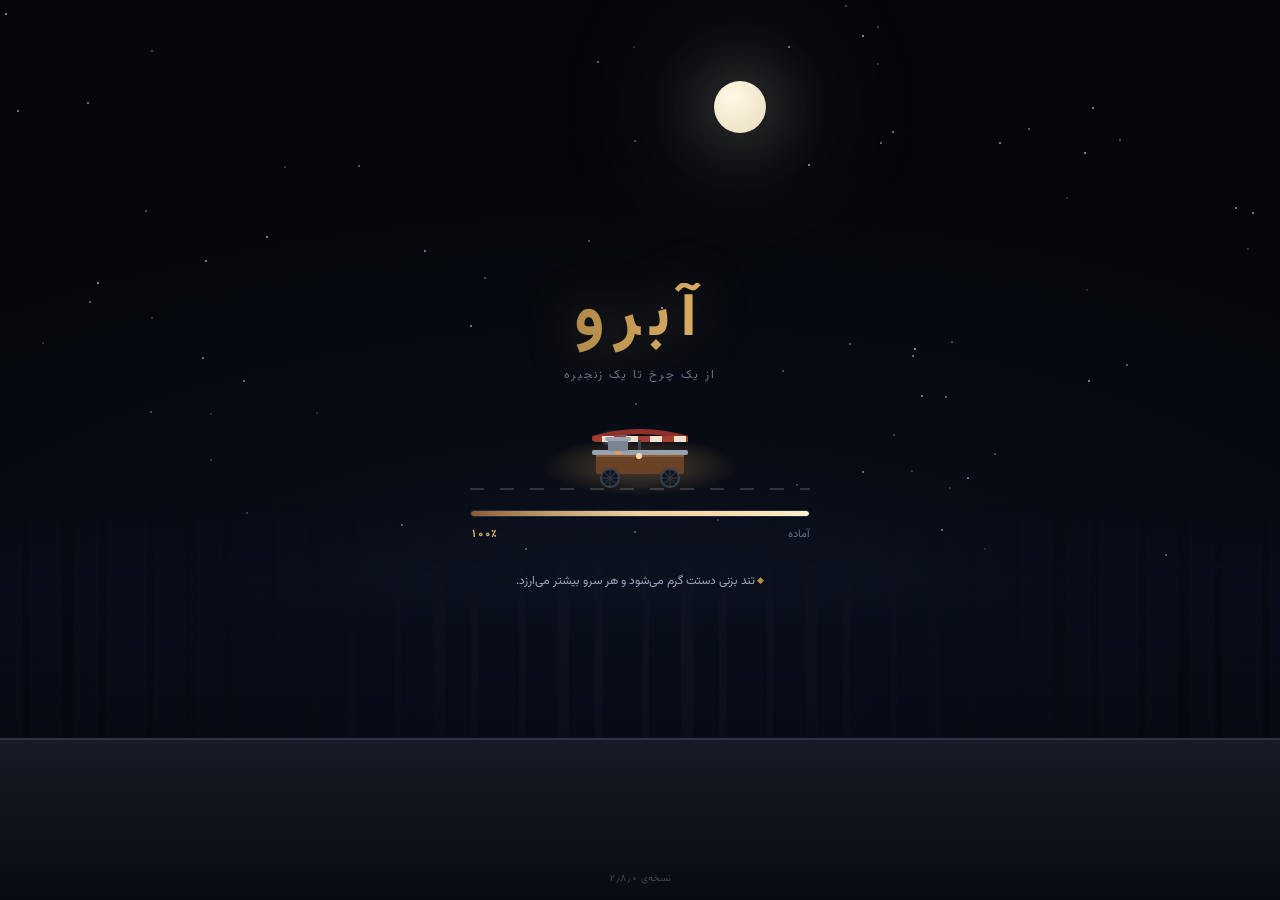
==== commit 093ec94d: "Add files via upload" ====
--- a/index.html
+++ b/index.html
@@ -7,11 +7,11 @@
 <meta name="apple-mobile-web-app-capable" content="yes">
 <meta name="description" content="آبرو — از یک چرخ دستی تا یک زنجیره. بازی مدیریتی درباره‌ی اینکه سر راه چقدر از خودت را جا می‌گذاری.">
 <title>آبرو</title>
-<link rel="stylesheet" href="css/fonts.css?v=2.3.0">
-<link rel="stylesheet" href="css/base.css?v=2.3.0">
-<link rel="stylesheet" href="css/loader.css?v=2.3.0">
-<link rel="stylesheet" href="css/ui.css?v=2.3.0">
-<link rel="stylesheet" href="css/modals.css?v=2.3.0">
+<link rel="stylesheet" href="css/fonts.css?v=2.8.0">
+<link rel="stylesheet" href="css/base.css?v=2.8.0">
+<link rel="stylesheet" href="css/loader.css?v=2.8.0">
+<link rel="stylesheet" href="css/ui.css?v=2.8.0">
+<link rel="stylesheet" href="css/modals.css?v=2.8.0">
 </head>
 <body>
 
@@ -64,8 +64,40 @@
     <div class="ld-meta"><span id="ldStep">شروع</span><b id="ldPct">۰٪</b></div>
     <div class="ld-tip" id="ldTip">—</div>
   </div>
-  <div class="ld-ver">نسخه‌ی ۲٫۳٫۰</div>
-</div>
+  <div class="ld-ver">نسخه‌ی ۲٫۸٫۰</div>
+</div>
+
+<noscript>
+  <div class="fatal">
+    <b>جاوااسکریپت خاموش است</b>
+    <p>آبرو بدون جاوااسکریپت اجرا نمی‌شود. در تنظیمات مرورگر روشنش کن و صفحه را دوباره باز کن.</p>
+  </div>
+</noscript>
+
+<script>
+/* تور نجات مستقل از بقیه‌ی کد:
+   اگر یکی از فایل‌های اسکریپت اصلاً بار نشود یا موقع تجزیه خطا بدهد،
+   start() هرگز اجرا نمی‌شود و تور نجات داخل loader.js هم فعال نمی‌شود.
+   آن وقت بازیکن تا ابد صفحه‌ی بارگذاری را می‌بیند بدون هیچ توضیحی. */
+(function () {
+  var firstError = null;
+  window.addEventListener('error', function (e) {
+    if (!firstError) firstError = (e && e.message) || 'خطای ناشناخته';
+  });
+  setTimeout(function () {
+    var ld = document.getElementById('loader');
+    if (!ld || ld.hidden || ld.classList.contains('gone')) return;
+    var ready = window.ABRO && window.ABRO.game;
+    var box = document.createElement('div');
+    box.className = 'ld-fatal';
+    box.innerHTML = '<b>بازی بالا نیامد</b><p>' +
+      (ready ? 'بارگذاری بیش از حد طول کشید.' : 'یکی از فایل‌های بازی بار نشد.') +
+      '</p>' + (firstError ? '<code>' + String(firstError).slice(0, 160) + '</code>' : '') +
+      '<button onclick="location.reload()">دوباره امتحان کن</button>';
+    ld.appendChild(box);
+  }, 20000);
+})();
+</script>
 
 <!-- ═══════════ دستگاه ═══════════ -->
 <div id="device">
@@ -94,6 +126,16 @@
     <!-- نوار پرده -->
     <div class="ribbon">
       <div class="actbox">
+        <div class="clockrow">
+          <span class="ck-time" id="ckTime">۱۹:۰۰</span>
+          <span class="ck-mood" id="ckMood">اوج شب</span>
+          <span class="ck-wx" id="ckWx" title="هوا"><svg viewBox="0 0 24 24"></svg><b>—</b></span>
+          <span class="ck-date" id="ckDate">—</span>
+        </div>
+        <div class="occbar" id="occBar" hidden>
+          <span class="oc-ic"><svg viewBox="0 0 24 24"></svg></span>
+          <b id="occName">—</b><i id="occNote">—</i><span class="oc-mul" id="occMul">—</span>
+        </div>
         <div class="r1"><b id="shopName">چرخ پدر</b><span class="num" id="actLbl">پرده‌ی ۱/۱۲</span></div>
         <div class="track act" id="actTrack"><i id="actProg" style="width:0%"></i></div>
         <div class="r1 r2"><span>اصالت <b id="integVal">۷۰</b></span><span class="num" id="integMul">×۱</span></div>
@@ -201,6 +243,10 @@
     <div class="opts" id="ingOpts"></div>
     <p class="lbl">ریسک شب</p>
     <div class="opts" id="riskOpts"></div>
+    <div class="wxrow" id="fcWx">
+      <svg viewBox="0 0 24 24"></svg>
+      <span><b>—</b><i>—</i></span>
+    </div>
     <div class="forecast">
       <span>خالص هر ساعت بسته بودن</span>
       <span><b id="fcNet">۰</b> · اصالت <span id="fcInteg">—</span></span>
@@ -230,6 +276,7 @@
   <div class="receipt">
     <div class="r-head"><b id="rcTitle">گزارش شب</b><span id="rcSub">شب ۱</span></div>
     <div id="rcRows"></div>
+    <div class="r-bands" id="rcBands" hidden></div>
     <div class="r-note" id="rcNote"></div>
     <div class="r-total"><span>خالص شب</span><span class="num" id="rcNet">۰</span></div>
     <div class="r-btns">
@@ -237,6 +284,17 @@
       <button class="gh" id="rcCopy">کپی برای فرستادن</button>
       <button id="rcOk">باز کردن مغازه</button>
     </div>
+  </div>
+</div>
+
+<!-- ═══ داوطلب تازه ═══ -->
+<div class="veil" id="hireVeil" hidden role="dialog" aria-modal="true">
+  <div class="hirecard">
+    <div class="hc-ray"></div>
+    <div class="hc-ic"></div>
+    <div class="hc-grade" id="hcGrade">عادی</div>
+    <h3 id="hcRole">شاگرد</h3>
+    <p id="hcDesc">—</p>
   </div>
 </div>
 
@@ -268,6 +326,22 @@
   </div>
 </div>
 
+<!-- ═══ تأیید خرید ═══ -->
+<div class="veil" id="pcVeil" hidden role="dialog" aria-modal="true">
+  <div class="pcard">
+    <div class="pc-top">
+      <span class="pc-badge" id="pcTest" hidden>حالت آزمایشی</span>
+      <b id="pcName">—</b>
+    </div>
+    <div class="pc-give" id="pcGive"></div>
+    <div class="pc-pricerow"><span>مبلغ</span><b id="pcPrice">—</b></div>
+    <div class="row2">
+      <button class="ghost" id="pcNo">بی‌خیال</button>
+      <button class="solid" id="pcOk">تأیید خرید</button>
+    </div>
+  </div>
+</div>
+
 <!-- ═══ اعلان خرید ═══ -->
 <div class="veil" id="buyVeil" hidden role="dialog" aria-modal="true">
   <div class="modal">
@@ -319,13 +393,17 @@
 })();
 </script>
 
-<script src="js/util.js?v=2.3.0"></script>
-<script src="js/audio.js?v=2.3.0"></script>
-<script src="js/data.js?v=2.3.0"></script>
-<script src="js/state.js?v=2.3.0"></script>
-<script src="js/scene.js?v=2.3.0"></script>
-<script src="js/loader.js?v=2.3.0"></script>
-<script src="js/ui.js?v=2.3.0"></script>
-<script src="js/game.js?v=2.3.0"></script>
+<script src="js/util.js?v=2.8.0"></script>
+<script src="js/billing.js?v=2.8.0"></script>
+<script src="js/audio.js?v=2.8.0"></script>
+<script src="js/data.js?v=2.8.0"></script>
+<script src="js/clock.js?v=2.8.0"></script>
+<script src="js/world.js?v=2.8.0"></script>
+<script src="js/staff.js?v=2.8.0"></script>
+<script src="js/state.js?v=2.8.0"></script>
+<script src="js/scene.js?v=2.8.0"></script>
+<script src="js/loader.js?v=2.8.0"></script>
+<script src="js/ui.js?v=2.8.0"></script>
+<script src="js/game.js?v=2.8.0"></script>
 </body>
 </html>
--- a/css/loader.css
+++ b/css/loader.css
@@ -130,6 +130,25 @@
 }
 .ld-tip::before{content:'◆ ';color:var(--gold-d);font-size:9px;vertical-align:middle}
 
+/* وقتی بازی اصلاً بالا نمی‌آید */
+.ld-fatal,.fatal{
+  position:absolute;left:50%;bottom:16%;transform:translateX(-50%);z-index:5;
+  width:min(320px,86vw);padding:16px;border-radius:16px;text-align:center;
+  background:rgba(30,18,18,.96);border:1px solid #6b3a32;box-shadow:0 14px 40px rgba(0,0,0,.6);
+}
+.fatal{position:fixed;top:50%;bottom:auto;transform:translate(-50%,-50%);z-index:400}
+.ld-fatal b,.fatal b{display:block;color:#f0a08e;font-size:14px;margin-bottom:8px}
+.ld-fatal p,.fatal p{margin:0 0 10px;font-size:12px;line-height:1.9;color:#cbb8b3}
+.ld-fatal code{
+  display:block;font-size:10px;color:#8f9aa8;background:#12161f;
+  padding:8px;border-radius:8px;margin-bottom:10px;
+  word-break:break-all;text-align:left;direction:ltr;
+}
+.ld-fatal button{
+  width:100%;padding:11px;border-radius:11px;font-size:13px;font-weight:700;
+  background:linear-gradient(180deg,#e9b96a,#c08d3f);color:#241604;
+}
+
 .ld-ver{
   position:absolute;bottom:calc(14px + env(safe-area-inset-bottom));left:0;right:0;
   text-align:center;font-size:10px;color:#3c4658;z-index:3;
--- a/css/ui.css
+++ b/css/ui.css
@@ -53,6 +53,48 @@
 .actbox .r1{display:flex;justify-content:space-between;align-items:baseline;font-size:10px;color:var(--dim2);gap:8px}
 .actbox .r1 b{font-size:12.5px;color:var(--ink);font-weight:700;white-space:nowrap;overflow:hidden;text-overflow:ellipsis}
 .actbox .r1 .num{color:var(--dim);flex:none}
+
+/* ساعت بازی و حال‌وهوای ساعت */
+.clockrow{display:flex;align-items:center;gap:7px;margin-bottom:6px}
+.ck-time{
+  font-size:13px;font-weight:800;letter-spacing:.5px;color:var(--ink);
+  font-variant-numeric:tabular-nums;
+}
+.ck-mood{
+  font-size:9px;font-weight:700;padding:2px 7px;border-radius:6px;
+  background:#0d1220;border:1px solid var(--line);color:var(--dim);
+}
+.ck-mood.peak{background:#2a2113;border-color:#6b5320;color:var(--gold-l)}
+.ck-mood.late{background:#181f2e;border-color:#38455f;color:#a9bcd8}
+.ck-mood.dead{background:#1a1620;border-color:#3d3450;color:#9a8fb0}
+.ck-mood.morning{background:#1c1f18;border-color:#414a33;color:#b8c79a}
+.ck-mood.lunch{background:#26200f;border-color:#5f5222;color:#e0cf90}
+.ck-mood.afternoon{background:#1e1a17;border-color:#4a4038;color:#c4b3a3}
+.ck-date{margin-inline-start:auto;font-size:10px;color:var(--dim2)}
+
+/* هوای امروز */
+.ck-wx{display:flex;align-items:center;gap:4px;font-size:9.5px;color:var(--dim)}
+.ck-wx svg{width:13px;height:13px;fill:none;stroke:currentColor;stroke-width:1.7;stroke-linecap:round;stroke-linejoin:round}
+.ck-wx.wx-rain{color:#8fb8e0}
+.ck-wx.wx-snow{color:#cfe4f5}
+.ck-wx.wx-cold{color:#a3c4dd}
+.ck-wx.wx-hot{color:#e8a86a}
+.ck-wx.wx-fog{color:#a8aeb8}
+.ck-wx.wx-clear{color:var(--gold-l)}
+
+/* نوار مناسبت */
+.occbar{
+  display:flex;align-items:center;gap:7px;margin-top:7px;padding:6px 9px;
+  border-radius:10px;font-size:10px;
+  background:linear-gradient(90deg,rgba(233,185,106,.16),rgba(233,185,106,.04));
+  border:1px solid rgba(233,185,106,.3);
+  animation:dropIn .4s var(--ease);
+}
+.occbar .oc-ic{flex:none;display:grid;place-items:center}
+.occbar .oc-ic svg{width:14px;height:14px;fill:none;stroke:var(--gold);stroke-width:1.7;stroke-linecap:round;stroke-linejoin:round}
+.occbar b{color:var(--gold-l);flex:none}
+.occbar i{font-style:normal;color:var(--dim);flex:1;min-width:0;overflow:hidden;text-overflow:ellipsis;white-space:nowrap}
+.oc-mul{flex:none;font-weight:800;color:var(--gold);font-size:11px}
 .actbox .r2{margin-top:7px}
 .actbox .r2 b{color:var(--ink);font-weight:700}
 .actbox .r2 .num{color:var(--gold);font-size:10px}
@@ -209,13 +251,22 @@
 }
 .card.locked{opacity:.38;filter:saturate(.2)}
 .card.ready{border-color:rgba(233,185,106,.42);box-shadow:0 0 18px rgba(233,185,106,.09)}
-.card.best{position:relative}
-.card.best::after{
-  content:'بهترین بازده هر جا';
+.card.best,.card.target{position:relative}
+.card.best::after,.card.target::after{
   position:absolute;top:-8px;inset-inline-end:12px;
   font-size:9px;font-weight:700;padding:2px 8px;border-radius:6px;
+}
+/* سبز = بهترین چیزی که همین حالا پولش را داری */
+.card.best::after{
+  content:'بهترین خرید الان';
   background:linear-gradient(180deg,#6fce8c,#3f8a4c);color:#06180d;
   box-shadow:0 2px 8px rgba(63,138,76,.4);
+}
+/* طلایی = بهترین چیزی که ارزش دارد برایش پول جمع کنی */
+.card.target::after{
+  content:'برایش پول جمع کن';
+  background:linear-gradient(180deg,var(--gold-l),var(--gold-d));color:#241604;
+  box-shadow:0 2px 8px rgba(233,185,106,.35);
 }
 .c-meta .gain{color:var(--green);font-weight:700}
 .c-ico{
@@ -344,6 +395,122 @@
 .buy.gembuy.can{background:linear-gradient(180deg,#7fb6ea,#3d78b8);color:#07131f;border-color:#a9d4ff;
   box-shadow:0 4px 15px rgba(99,164,224,.28)}
 
+/* ══ فروشگاه: نشان حالت آزمایشی ══ */
+.testflag{
+  display:flex;align-items:center;gap:7px;padding:9px 12px;margin-bottom:9px;
+  border-radius:var(--r-m);font-size:10.5px;line-height:1.7;
+  background:repeating-linear-gradient(-45deg,#2a2410 0 9px,#241f0e 9px 18px);
+  border:1px dashed #6b5a22;color:#e0cf90;
+}
+.testflag::before{content:'⚠';font-size:14px;flex:none}
+
+/* ══ بسته‌های ویژه ══ */
+.bundles{display:grid;gap:9px;margin-bottom:4px}
+.bundle{
+  position:relative;display:block;width:100%;text-align:start;padding:13px 13px 12px;
+  border-radius:var(--r-l);border:1px solid var(--line2);transition:.16s;
+  background:linear-gradient(180deg,var(--pan3),var(--pan2));overflow:hidden;
+}
+.bundle::before{
+  content:'';position:absolute;inset:0 auto 0 0;width:4px;background:var(--gold);
+}
+.bundle.green::before{background:#5fbf7a}
+.bundle.blue::before{background:#5f9fd8}
+.bundle.purple::before{background:#9b7fd4}
+.bundle.gold::before{background:var(--gold)}
+.bundle.red::before{background:#e0604a}
+.bundle:active{transform:scale(.985)}
+.bd-tag{
+  position:absolute;top:9px;inset-inline-end:11px;font-size:9px;font-weight:700;
+  padding:2px 8px;border-radius:6px;background:#0d1220;border:1px solid var(--line2);color:var(--dim);
+}
+.bd-head{display:flex;align-items:center;gap:10px;margin-bottom:9px}
+.bd-ic{
+  width:40px;height:40px;flex:none;border-radius:13px;display:grid;place-items:center;
+  background:radial-gradient(circle at 34% 24%,#2e3d5a,#131b2a);border:1px solid var(--line2);
+}
+.bd-ic svg{width:20px;height:20px;fill:none;stroke:var(--gold);stroke-width:1.7;stroke-linecap:round;stroke-linejoin:round}
+.bundle.green .bd-ic svg{stroke:#7fd894}
+.bundle.blue .bd-ic svg{stroke:#8fc3f0}
+.bundle.purple .bd-ic svg{stroke:#b9a3ea}
+.bundle.red .bd-ic svg{stroke:#f0a08e}
+.bd-head b{display:block;font-size:13.5px}
+.bd-head i{display:block;font-style:normal;font-size:10.5px;color:var(--dim);margin-top:2px;line-height:1.6}
+.bd-give{display:flex;flex-wrap:wrap;gap:5px;margin-bottom:10px}
+.bd-item{
+  font-size:10px;padding:3px 9px;border-radius:7px;
+  background:#0d1220;border:1px solid var(--line);color:var(--gold-l);
+}
+.bd-price{
+  display:block;text-align:center;padding:9px;border-radius:11px;font-size:13px;font-weight:800;
+  background:linear-gradient(180deg,var(--gold-l),var(--gold-d));color:#241604;
+}
+
+/* ══ صندوق اشتراک ══ */
+.subbox{
+  display:flex;align-items:center;gap:10px;padding:11px 13px;margin-bottom:9px;
+  border-radius:var(--r-m);background:linear-gradient(180deg,#2a2416,#1a1810);
+  border:1px solid #4e3f23;
+}
+.subbox.ready{animation:subBeat 1.6s infinite}
+@keyframes subBeat{0%,100%{border-color:#4e3f23}50%{border-color:var(--gold)}}
+.sb-mid{flex:1}
+.sb-mid b{display:block;font-size:12.5px}
+.sb-mid i{display:block;font-style:normal;font-size:10px;color:var(--dim2);margin-top:2px}
+.sb-btn{
+  padding:9px 15px;border-radius:11px;font-size:12px;font-weight:800;
+  background:linear-gradient(180deg,var(--gold-l),var(--gold-d));color:#241604;
+}
+.sb-btn:disabled{background:#232c40;color:var(--dim2)}
+
+/* بسته‌های فیروزه: برجسته کردن دو تای وسط */
+.pack.hot{border-color:rgba(233,185,106,.45)}
+.pack.best{border-color:rgba(99,192,122,.5);box-shadow:0 0 16px rgba(99,192,122,.12)}
+
+/* ══ توان نیرو روی کارت ایستگاه ══ */
+.powbox{
+  flex:none;min-width:52px;text-align:center;padding:7px 8px;border-radius:12px;
+  background:#0d1220;border:1px solid var(--line2);
+}
+.powbox b{display:block;font-size:14px;font-weight:800;color:var(--ink)}
+.powbox i{display:block;font-style:normal;font-size:10px;color:var(--dim2);margin-top:1px}
+.card.ready .powbox{border-color:rgba(99,192,122,.45)}
+.card.ready .powbox b{color:var(--green)}
+
+/* ══ کارت کارمند ══ */
+.stcard{
+  display:flex;align-items:center;gap:10px;padding:9px;margin-bottom:7px;
+  border-radius:var(--r-l);border:1px solid var(--line);
+  background:linear-gradient(180deg,var(--pan3),var(--pan2));
+  border-inline-start:3px solid var(--line2);
+}
+.stcard.g1{border-inline-start-color:#63a4e0}
+.stcard.g2{border-inline-start-color:var(--gold);
+  background:linear-gradient(180deg,#2a2416,#1a1810)}
+.stcard.glob{border-inline-start-color:#9b7fd4}
+.stcard.idle{opacity:.72}
+.st-ic{
+  width:38px;height:38px;flex:none;border-radius:12px;display:grid;place-items:center;
+  background:radial-gradient(circle at 34% 24%,#2e3d5a,#131b2a);border:1px solid var(--line2);
+}
+.st-ic svg{width:19px;height:19px;fill:none;stroke:var(--gold);stroke-width:1.7;stroke-linecap:round;stroke-linejoin:round}
+.stcard.glob .st-ic svg{stroke:#b9a3ea}
+.st-mid{flex:1;min-width:0}
+.st-nm{display:flex;align-items:baseline;gap:6px}
+.st-nm b{font-size:12.5px}
+.st-g{font-size:9.5px;font-weight:700}
+.st-d{font-size:10px;color:var(--dim);margin-top:2px;line-height:1.5;
+  white-space:nowrap;overflow:hidden;text-overflow:ellipsis}
+.st-where{
+  flex:none;font-size:10px;color:#b9a3ea;padding:5px 10px;border-radius:9px;
+  background:#191630;border:1px solid #3b3560;
+}
+.stsel{
+  flex:none;max-width:104px;padding:7px 8px;border-radius:10px;font-family:inherit;
+  font-size:11px;color:var(--ink);background:#0d1220;border:1px solid var(--line2);
+}
+.stsel:focus-visible{outline:2px solid var(--gold);outline-offset:1px}
+
 /* چیدن خودکار نیروها */
 .autobtn{
   display:flex;align-items:center;gap:10px;width:100%;padding:12px 13px;margin-bottom:8px;
--- a/css/modals.css
+++ b/css/modals.css
@@ -33,6 +33,17 @@
 .solid{flex:1;padding:13px;border-radius:14px;background:linear-gradient(180deg,var(--gold-l),var(--gold-d));
   color:#241604;font-size:13px;font-weight:800}
 .ghost:active,.solid:active{transform:translateY(2px)}
+
+/* ── هوای امشب در کارت شیفت ── */
+.wxrow{
+  display:flex;align-items:center;gap:11px;padding:11px 13px;margin-bottom:11px;
+  border-radius:14px;background:linear-gradient(180deg,#1a2434,#121824);
+  border:1px solid var(--line2);
+}
+.wxrow svg{width:26px;height:26px;flex:none;fill:none;stroke:var(--gold-l);
+  stroke-width:1.6;stroke-linecap:round;stroke-linejoin:round}
+.wxrow b{display:block;font-size:12.5px}
+.wxrow i{display:block;font-style:normal;font-size:10.5px;color:var(--dim);margin-top:2px;line-height:1.6}
 
 /* ── پیش‌بینی شیفت ── */
 .forecast{
@@ -69,6 +80,72 @@
 .fxchip.pos{color:var(--green);border-color:rgba(99,192,122,.3)}
 .fxchip.neg{color:var(--red);border-color:rgba(224,96,74,.3)}
 
+/* ── تأیید خرید ── */
+.pcard{
+  width:min(360px,100%);border-radius:var(--r-xl);padding:20px;
+  background:linear-gradient(180deg,#1c2436,#0c111b);border:1px solid var(--line2);
+  box-shadow:var(--sh-3);animation:popIn .34s var(--ease);
+}
+.pc-top{text-align:center;margin-bottom:16px}
+.pc-badge{
+  display:inline-block;margin-bottom:9px;padding:3px 10px;border-radius:7px;
+  font-size:9.5px;font-weight:700;letter-spacing:.5px;
+  background:repeating-linear-gradient(-45deg,#3a3316 0 8px,#2e290f 8px 16px);
+  border:1px dashed #7a6628;color:#e8d59a;
+}
+.pc-top b{display:block;font-size:19px}
+.pc-give{
+  display:grid;gap:7px;padding:13px;border-radius:14px;margin-bottom:14px;
+  background:#0c111d;border:1px dashed var(--line2);
+}
+.pc-row{display:flex;align-items:center;gap:10px;font-size:12.5px}
+.pc-ic{
+  width:28px;height:28px;flex:none;border-radius:9px;display:grid;place-items:center;
+  background:#151d2e;border:1px solid var(--line2);
+}
+.pc-ic svg{width:15px;height:15px;fill:none;stroke:var(--gold);stroke-width:1.8;stroke-linecap:round;stroke-linejoin:round}
+.pc-pricerow{
+  display:flex;justify-content:space-between;align-items:center;
+  padding:12px 14px;border-radius:14px;margin-bottom:15px;
+  background:var(--pan3);border:1px solid var(--line2);font-size:12px;color:var(--dim);
+}
+.pc-pricerow b{font-size:16px;color:var(--ink)}
+
+/* ── داوطلب تازه ── */
+.hirecard{
+  position:relative;width:min(300px,100%);border-radius:var(--r-xl);
+  padding:26px 20px 22px;text-align:center;overflow:hidden;
+  background:linear-gradient(180deg,#212a3e,#0d1119);
+  border:1px solid var(--line2);box-shadow:var(--sh-3);
+  animation:popIn .38s var(--spring);
+}
+.hirecard.g1{border-color:#3f6f9e}
+.hirecard.g2{border-color:var(--gold-d)}
+.hc-ray{
+  position:absolute;top:-40%;left:50%;width:220px;height:220px;margin-left:-110px;
+  border-radius:50%;background:radial-gradient(circle,rgba(140,160,200,.22),transparent 65%);
+}
+.hirecard.g1 .hc-ray{background:radial-gradient(circle,rgba(99,164,224,.28),transparent 65%)}
+.hirecard.g2 .hc-ray{
+  background:radial-gradient(circle,rgba(233,185,106,.34),transparent 65%);
+  animation:giftPulse 1.6s ease-in-out infinite;
+}
+.hc-ic{
+  position:relative;width:64px;height:64px;margin:0 auto 12px;border-radius:20px;
+  display:grid;place-items:center;
+  background:radial-gradient(circle at 34% 24%,#31415f,#141c2b);
+  border:1px solid var(--line2);
+}
+.hirecard.g2 .hc-ic{border-color:var(--gold-d)}
+.hc-ic svg{width:32px;height:32px;fill:none;stroke:var(--gold);stroke-width:1.6;stroke-linecap:round;stroke-linejoin:round}
+.hc-grade{
+  position:relative;display:inline-block;margin-bottom:6px;padding:2px 11px;
+  border-radius:7px;font-size:10px;font-weight:800;
+  background:#0d1220;border:1px solid var(--line2);
+}
+.hirecard h3{position:relative;margin:0 0 7px;font-size:20px}
+.hirecard p{position:relative;margin:0;font-size:11.5px;color:var(--dim);line-height:1.85}
+
 /* ── کادو ── */
 .giftcard{
   width:min(360px,100%);border-radius:var(--r-xl);padding:22px 20px 20px;text-align:center;
@@ -117,6 +194,15 @@
 .r-row .k{flex:1;min-width:0}
 .r-row.neg .num{color:#a13a22}
 .r-row.pos .num{color:#2f6d3b}
+/* تفکیک ساعت‌های شب روی فاکتور */
+.r-bands{margin:10px 0;padding:9px 11px;background:#e7ddc9;border-radius:5px}
+.rb-t{font-size:10.5px;color:#6f6350;margin-bottom:7px;text-align:center}
+.rb-row{display:flex;align-items:center;gap:7px;font-size:11px;margin-bottom:4px;color:#4c4231}
+.rb-row>span:first-child{flex:none;width:52px}
+.rb-bar{flex:1;height:5px;border-radius:99px;background:#d3c7ad;overflow:hidden}
+.rb-bar i{display:block;height:100%;background:#8a6a3a;border-radius:99px}
+.rb-row .num{flex:none;width:30px;text-align:end;color:#6f6350}
+
 .r-note{margin:10px 0;padding:9px 11px;background:#e7ddc9;border-radius:5px;font-size:11.5px;line-height:1.9;color:#4c4231}
 .r-total{display:flex;justify-content:space-between;padding-top:10px;border-top:2px dashed #b9ad95;font-weight:800;font-size:16px}
 .r-btns{display:grid;gap:7px;margin-top:15px}
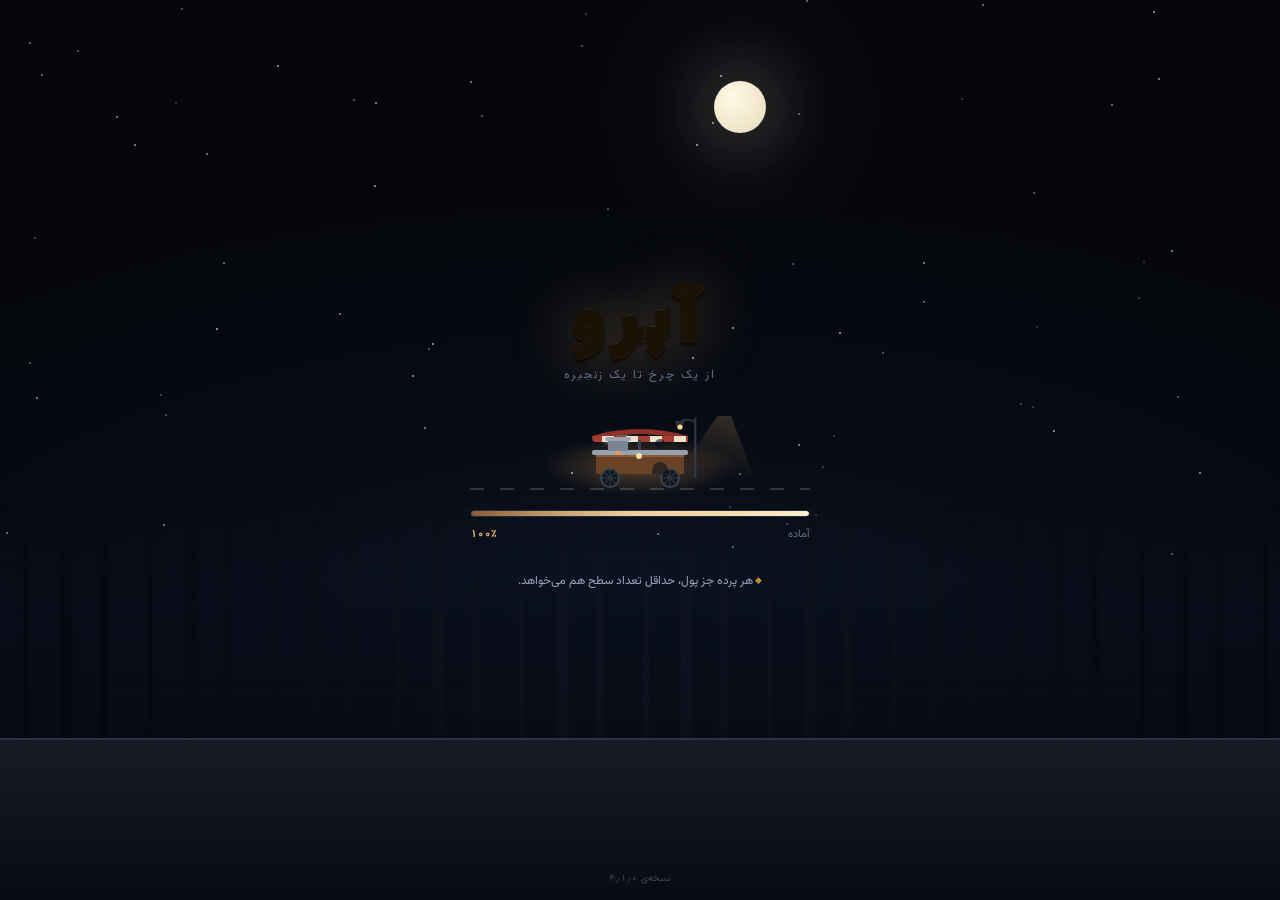
==== commit d825b0ab: "Add files via upload" ====
--- a/index.html
+++ b/index.html
@@ -7,11 +7,11 @@
 <meta name="apple-mobile-web-app-capable" content="yes">
 <meta name="description" content="آبرو — از یک چرخ دستی تا یک زنجیره. بازی مدیریتی درباره‌ی اینکه سر راه چقدر از خودت را جا می‌گذاری.">
 <title>آبرو</title>
-<link rel="stylesheet" href="css/fonts.css?v=2.8.0">
-<link rel="stylesheet" href="css/base.css?v=2.8.0">
-<link rel="stylesheet" href="css/loader.css?v=2.8.0">
-<link rel="stylesheet" href="css/ui.css?v=2.8.0">
-<link rel="stylesheet" href="css/modals.css?v=2.8.0">
+<link rel="stylesheet" href="css/fonts.css?v=4.1.0">
+<link rel="stylesheet" href="css/base.css?v=4.1.0">
+<link rel="stylesheet" href="css/loader.css?v=4.1.0">
+<link rel="stylesheet" href="css/ui.css?v=4.1.0">
+<link rel="stylesheet" href="css/modals.css?v=4.1.0">
 </head>
 <body>
 
@@ -23,7 +23,7 @@
   <div class="ld-ground"></div>
 
   <div class="ld-in">
-    <div class="ld-logo">آبرو</div>
+    <div class="ld-logo" data-t="آبرو">آبرو</div>
     <div class="ld-sub">از یک چرخ تا یک زنجیره</div>
 
     <div class="ld-cart">
@@ -57,6 +57,16 @@
         </g>
         <!-- لامپ -->
         <circle cx="65" cy="46" r="3" fill="#ffdeaa"/>
+        <!-- تیر چراغ کوچه: منبع نوری که سایه‌ها از آن می‌آیند -->
+        <rect x="120" y="8" width="2.4" height="60" fill="#2c3542"/>
+        <path d="M121 12 q-9 -5 -16 1" stroke="#232b37" stroke-width="2.4" fill="none"/>
+        <path d="M101 11 h10 l-2.4 5 h-6 z" fill="#2a323f"/>
+        <circle cx="106" cy="17" r="2.6" fill="#ffd08a"/>
+        <!-- سایه‌ی آدمی که پشت چرخ ایستاده -->
+        <g opacity=".62">
+          <circle cx="86" cy="34" r="5" fill="#0e131b"/>
+          <path d="M78 64 q0-12 8-12 t8 12 z" fill="#0e131b"/>
+        </g>
       </svg>
     </div>
 
@@ -64,7 +74,7 @@
     <div class="ld-meta"><span id="ldStep">شروع</span><b id="ldPct">۰٪</b></div>
     <div class="ld-tip" id="ldTip">—</div>
   </div>
-  <div class="ld-ver">نسخه‌ی ۲٫۸٫۰</div>
+  <div class="ld-ver" id="ldVer">نسخه‌ی —</div>
 </div>
 
 <noscript>
@@ -104,52 +114,89 @@
   <canvas id="stage"></canvas>
 
   <div class="ui">
-    <!-- نوار بالا -->
-    <div class="topbar">
-      <div class="pill money" id="moneyPill">
-        <span class="ic"><svg viewBox="0 0 24 24"><circle cx="12" cy="12" r="9"/></svg></span>
+    <!-- ═══ نوار ارز ═══ -->
+    <div class="hudtop">
+      <div class="cash" id="moneyPill">
+        <span class="ic"><svg viewBox="0 0 24 24"><circle cx="12" cy="12" r="9"/><circle cx="9.4" cy="15" r="1.5"/><circle cx="15" cy="15" r="1.5"/><path d="M7.4 15h-.9V11h10.2l-.8 4h-1.4M10.9 15h2.6"/><path d="M8.6 11V9.4h6.2V11"/></svg></span>
         <b id="money">۰</b>
       </div>
-      <div class="pill abroo sm" id="abrooPill">
-        <span class="ic"><svg viewBox="0 0 24 24"><path d="M12 3l2.6 5.6 6 .8-4.4 4.2 1.1 6-5.3-2.9-5.3 2.9 1.1-6L3.4 9.4l6-.8z"/></svg></span>
+      <div class="cur gem" id="gemPill">
+        <span class="ic"><svg viewBox="0 0 24 24"><path d="M8 3h8l4 6.6-8 11.4-8-11.4z"/><path d="M4.6 9.6h14.8"/><path d="M8 3l1.6 6.6L12 21M16 3l-1.6 6.6L12 21"/></svg></span>
+        <b id="gems">۰</b>
+        <button class="plus" data-tab="store" aria-label="فیروزه بیشتر">+</button>
+      </div>
+      <div class="cur abroo" id="abrooPill">
+        <span class="ic"><svg viewBox="0 0 24 24"><path d="M5 3.5h11a2 2 0 0 1 2 2v15H7a2 2 0 0 1-2-2z"/><path d="M5 17.5h13"/><path d="M11 3.5v7l2-1.6 2 1.6v-7"/></svg></span>
         <b id="abroo">۰</b>
       </div>
-      <div class="pill gem sm" id="gemPill">
-        <span class="ic"><svg viewBox="0 0 24 24"><path d="M6 3h12l4 6-10 12L2 9z"/></svg></span>
-        <b id="gems">۰</b>
-      </div>
-      <button class="iconbtn on" id="sndBtn" aria-label="صدا">
+    </div>
+
+    <!-- ═══ ساعت و روز ═══ -->
+    <div class="hudclock">
+      <span class="ck-time" id="ckTime">۱۹:۰۰</span>
+      <span class="ck-mood" id="ckMood">اوج شب</span>
+      <span class="ck-wx" id="ckWx" title="هوا"><svg viewBox="0 0 24 24"></svg><b>—</b></span>
+      <span class="ck-date" id="ckDate">—</span>
+      <button class="ck-i" id="statusBtn" aria-label="وضعیت">
+        <svg viewBox="0 0 24 24"><circle cx="12" cy="12" r="9"/><path d="M12 11v6M12 7.5v.6"/></svg>
+      </button>
+      <button class="ck-i" id="sndBtn" aria-label="صدا">
         <svg id="sndIco" viewBox="0 0 24 24"><path d="M11 5 6 9H3v6h3l5 4z"/><path d="M15.5 8.5a5 5 0 0 1 0 7"/></svg>
       </button>
     </div>
 
-    <!-- نوار پرده -->
-    <div class="ribbon">
-      <div class="actbox">
-        <div class="clockrow">
-          <span class="ck-time" id="ckTime">۱۹:۰۰</span>
-          <span class="ck-mood" id="ckMood">اوج شب</span>
-          <span class="ck-wx" id="ckWx" title="هوا"><svg viewBox="0 0 24 24"></svg><b>—</b></span>
-          <span class="ck-date" id="ckDate">—</span>
-        </div>
-        <div class="occbar" id="occBar" hidden>
-          <span class="oc-ic"><svg viewBox="0 0 24 24"></svg></span>
-          <b id="occName">—</b><i id="occNote">—</i><span class="oc-mul" id="occMul">—</span>
-        </div>
-        <div class="r1"><b id="shopName">چرخ پدر</b><span class="num" id="actLbl">پرده‌ی ۱/۱۲</span></div>
-        <div class="track act" id="actTrack"><i id="actProg" style="width:0%"></i></div>
-        <div class="r1 r2"><span>اصالت <b id="integVal">۷۰</b></span><span class="num" id="integMul">×۱</span></div>
-        <div class="track int" id="integTrack"><i id="integProg" style="width:70%"></i></div>
-        <div class="chips2">
-          <span class="c2" id="chipSpace">فضا ۰/۸</span>
-          <span class="c2" id="chipReq">سطح ۰/۶</span>
-        </div>
-      </div>
-      <button class="sidebtn" id="shiftBtn">
-        <svg viewBox="0 0 24 24"><path d="M20.5 14.5A8.5 8.5 0 0 1 9.5 3.5a8.5 8.5 0 1 0 11 11z"/></svg>
-        <span id="shiftLabel">بستن</span>
-      </button>
-    </div>
+    <div class="occbar" id="occBar" hidden>
+      <span class="oc-ic"><svg viewBox="0 0 24 24"></svg></span>
+      <b id="occName">—</b><i id="occNote">—</i><span class="oc-mul" id="occMul">—</span>
+    </div>
+
+    <!-- ═══ کارت وضعیت ═══ -->
+    <div class="statuscard" id="statusCard" hidden>
+      <div class="st-row"><b id="shopName">چرخ پدر</b><span id="actLbl">پرده‌ی ۱/۱۲</span></div>
+      <div class="track act" id="actTrack"><i id="actProg" style="width:0%"></i></div>
+      <div class="st-row"><span>اصالت <b id="integVal">۷۰</b></span><span id="integMul">×۱</span></div>
+      <div class="track int" id="integTrack"><i id="integProg" style="width:70%"></i></div>
+      <div class="st-chips">
+        <span class="c2" id="chipSpace">فضا ۰/۸</span>
+        <span class="c2" id="chipReq">سطح ۰/۶</span>
+      </div>
+    </div>
+
+    <!-- ═══ ریل چپ: پول و بیرون ═══ -->
+    <nav class="rail left">
+      <button class="tab rbtn" data-tab="store">
+        <svg viewBox="0 0 24 24"><path d="M8 3h8l4 6.6-8 11.4-8-11.4z"/><path d="M4.6 9.6h14.8"/></svg>
+        <em>فروشگاه</em><i class="badge" id="bStore" hidden></i>
+      </button>
+      <button class="tab rbtn" data-tab="menu">
+        <svg viewBox="0 0 24 24"><path d="M5 3v18M5 3c2 0 3 2 3 4S7 11 5 11"/><path d="M13 3v7a3 3 0 0 0 6 0V3M16 10v11"/></svg>
+        <em>منو</em><i class="badge" id="bMenu" hidden></i>
+      </button>
+      <button class="tab rbtn" data-tab="more">
+        <svg viewBox="0 0 24 24"><path d="M4 21V8l8-5 8 5v13"/><path d="M9 21v-6h6v6"/></svg>
+        <em>کوچه</em>
+      </button>
+    </nav>
+
+    <!-- ═══ ریل راست: مدیریت ═══ -->
+    <nav class="rail right">
+      <button class="tab rbtn" data-tab="shop" id="tabShop">
+        <svg viewBox="0 0 24 24"><path d="M3 10h18M4 10l1 10h14l1-10M8 10V6h8v4"/></svg>
+        <em>ایستگاه</em><i class="badge" id="bShop" hidden></i>
+      </button>
+      <button class="tab rbtn" data-tab="crew">
+        <svg viewBox="0 0 24 24"><circle cx="9" cy="8" r="3.2"/><path d="M3 20c0-3.3 2.7-5.5 6-5.5s6 2.2 6 5.5"/><path d="M18 8v6M15 11h6"/></svg>
+        <em>نیرو</em><i class="badge" id="bCrew" hidden></i>
+      </button>
+      <button class="tab rbtn" data-tab="grow">
+        <svg viewBox="0 0 24 24"><path d="M4 20l6-7 4 4 6-9"/><path d="M14 8h6v6"/></svg>
+        <em>رشد</em><i class="badge" id="bGrow" hidden></i>
+      </button>
+      <button class="tab rbtn" data-tab="book">
+        <svg viewBox="0 0 24 24"><path d="M4 5a2 2 0 0 1 2-2h13v18H6a2 2 0 0 1-2-2z"/><path d="M8 8h7M8 12h7"/></svg>
+        <em>دفترچه</em><i class="badge" id="bBook" hidden></i>
+      </button>
+    </nav>
 
     <!-- سفارش ویژه -->
     <div class="goal" id="goalBox" hidden>
@@ -158,6 +205,36 @@
       <button class="claim" id="goalClaim">جایزه</button>
     </div>
 
+    <!-- شهر تمام شد -->
+    <button class="nextcity" id="nextCity" hidden>
+      <svg viewBox="0 0 24 24"><path d="M4 20V9l6-4 6 4v11"/><path d="M14 20v-7h6v7"/><path d="M9 20v-4h2v4"/></svg>
+      <span>این شهر تمام شد — برو شهر بعد</span>
+      <b>+<i id="ncGain">۰</i> آبرو</b>
+    </button>
+
+    <!-- پنل بخشِ لمس‌شده -->
+    <div class="secpanel" id="secPanel" hidden>
+      <div class="sp-head">
+        <span class="sp-ic" id="spIco"></span>
+        <b id="spName">—</b>
+        <button class="sp-x" id="spClose" aria-label="بستن">
+          <svg viewBox="0 0 24 24"><path d="M6 6l12 12M18 6L6 18"/></svg>
+        </button>
+      </div>
+      <div class="sp-stats">
+        <div><span>درآمد</span><b id="spRate">—</b></div>
+        <div><span>کارایی</span><b id="spEff">—</b></div>
+        <div><span>توان</span><b id="spPow">—</b></div>
+      </div>
+      <div class="sp-track"><i id="spBar" style="width:0%"></i><em id="spPct">۰٪</em></div>
+      <div class="sp-main">
+        <div class="sp-lvl"><span id="spLvlNum">۰</span></div>
+        <div class="sp-desc"><b id="spTitle">—</b><i id="spNote">—</i></div>
+        <button class="sp-buy" id="spBuy"><span id="spBuyT">ارتقا</span><b id="spBuyC">—</b></button>
+      </div>
+      <div class="sp-grid" id="spGrid"></div>
+    </div>
+
     <!-- ناحیه‌ی لمس صحنه -->
     <div class="grow" id="tapZone"></div>
 
@@ -174,38 +251,19 @@
     <div class="ratebadge" id="rateBadge">هنوز چیزی نمی‌آید</div>
 
     <div class="fabrow">
+      <button class="shiftbtn" id="shiftBtn">
+        <svg viewBox="0 0 24 24"><path d="M20.5 14.5A8.5 8.5 0 0 1 9.5 3.5a8.5 8.5 0 1 0 11 11z"/></svg>
+        <span id="shiftLabel">بستن</span>
+      </button>
       <button class="fab" id="serveBtn">
         <span class="ring"></span>
         <span class="in"><b id="fabLabel">سرو</b><span id="fabSub">مشتری</span></span>
       </button>
-    </div>
-
-    <!-- تب‌ها -->
-    <nav class="tabs">
-      <button class="tab" data-tab="shop" id="tabShop">
-        <svg viewBox="0 0 24 24"><path d="M3 10h18M4 10l1 10h14l1-10M8 10V6h8v4"/></svg><span>ایستگاه</span>
-        <i class="badge" id="bShop" hidden></i>
-      </button>
-      <button class="tab" data-tab="crew">
-        <svg viewBox="0 0 24 24"><circle cx="9" cy="8" r="3.2"/><path d="M3 20c0-3.3 2.7-5.5 6-5.5s6 2.2 6 5.5"/><path d="M18 8v6M15 11h6"/></svg><span>نیرو</span>
-        <i class="badge" id="bCrew" hidden></i>
-      </button>
-      <button class="tab" data-tab="grow">
-        <svg viewBox="0 0 24 24"><path d="M3 21V10l9-6 9 6v11"/><path d="M9 21v-6h6v6"/></svg><span>رشد</span>
-        <i class="badge" id="bGrow" hidden></i>
-      </button>
-      <button class="tab" data-tab="book">
-        <svg viewBox="0 0 24 24"><path d="M4 5a2 2 0 0 1 2-2h13v18H6a2 2 0 0 1-2-2z"/><path d="M8 8h7M8 12h7"/></svg><span>دفترچه</span>
-        <i class="badge" id="bBook" hidden></i>
-      </button>
-      <button class="tab" data-tab="store">
-        <svg viewBox="0 0 24 24"><path d="M6 3h12l4 6-10 12L2 9z"/></svg><span>فروشگاه</span>
-        <i class="badge" id="bStore" hidden></i>
-      </button>
-      <button class="tab" data-tab="more">
-        <svg viewBox="0 0 24 24"><circle cx="12" cy="12" r="9"/><path d="M12 8v4l3 2"/></svg><span>دفتر</span>
-      </button>
-    </nav>
+      <button class="zoombtn" id="zoomBtn" aria-label="نمای شهر">
+        <svg viewBox="0 0 24 24"><path d="M4 9V4h5M20 9V4h-5M4 15v5h5M20 15v5h-5"/></svg>
+        <span>شهر</span>
+      </button>
+    </div>
   </div>
 
   <div id="scrim"></div>
@@ -228,7 +286,7 @@
   <div class="ic">
     <h1>آبرو</h1>
     <p class="tag">یک بازی درباره‌ی رشد و آنچه سر راه جا می‌ماند</p>
-    <p>پدرت یک چرخ داشت و یک دفترچه‌ی دستور پخت که به کسی نداد. حالا او نیست و تو مانده‌ای با همان دفترچه و صفر تومان.</p>
+    <p>پدرت یک چرخ داشت و یک دفترچه‌ی دستور پخت که به کسی نداد. حالا او نیست و تو مانده‌ای با همان دفترچه و صفر ایر.</p>
     <div class="qt">هر تصمیم دو چیز را جابه‌جا می‌کند: چقدر سریع بزرگ می‌شوی، و چقدر از خودت باقی می‌ماند.</div>
     <button id="introGo">چرخ را هل بده</button>
   </div>
@@ -299,6 +357,38 @@
 </div>
 
 <!-- ═══ کادو ═══ -->
+<!-- ═══════════ پیش‌نمای کارت ═══════════ -->
+<div class="veil" id="cardVeil" hidden role="dialog" aria-modal="true">
+  <div class="cardcard">
+    <div class="cd-prev"><canvas id="cdCanvas" width="1080" height="1080"></canvas></div>
+    <div class="cd-btns">
+      <button class="cd-send" id="cdSend">فرستادن</button>
+      <button class="cd-save" id="cdSave">ذخیره در گوشی</button>
+      <button class="cd-close" id="cdClose">بستن</button>
+    </div>
+  </div>
+</div>
+
+<!-- ═══════════ مینی‌گیم ═══════════ -->
+<div class="veil" id="miVeil" hidden role="dialog" aria-modal="true">
+  <div class="micard">
+    <div class="mi-head">
+      <b id="miTitle">—</b>
+      <span class="mi-sc" id="miScore">۰٪</span>
+      <button class="mi-x" id="miQuit" aria-label="بیرون">
+        <svg viewBox="0 0 24 24"><path d="M6 6l12 12M18 6L6 18"/></svg>
+      </button>
+    </div>
+    <div class="mi-timewrap"><i id="miTime" style="width:100%"></i></div>
+    <div class="mi-stage" id="miStage"></div>
+    <div class="mi-note" id="miNote">—</div>
+    <div class="mi-done" id="miDone" hidden>
+      <b id="miPay">—</b>
+      <button class="mi-ok" id="miOk">تمام</button>
+    </div>
+  </div>
+</div>
+
 <div class="veil" id="giftVeil" hidden role="dialog" aria-modal="true">
   <div class="giftcard">
     <div class="gift-art">
@@ -346,10 +436,10 @@
 <div class="veil" id="buyVeil" hidden role="dialog" aria-modal="true">
   <div class="modal">
     <h3>فروشگاه هنوز وصل نیست</h3>
-    <p class="sub">این بسته <b id="buyGems">۰</b> الماس دارد و قیمتش <b id="buyPrice">—</b> نوشته شده،
+    <p class="sub">این بسته <b id="buyGems">۰</b> فیروزه دارد و قیمتش <b id="buyPrice">—</b> نوشته شده،
       ولی هیچ درگاه پرداختی به بازی وصل نیست و هیچ پولی از حساب کسی کم نمی‌شود.</p>
     <div class="forecast" style="margin-bottom:14px">
-      <span>راه‌های واقعی گرفتن الماس</span>
+      <span>راه‌های واقعی گرفتن فیروزه</span>
       <span style="text-align:end;font-size:11px;line-height:1.9">تبلیغ · نشان · ارتقای پرده</span>
     </div>
     <button class="solid" id="buyOk" style="width:100%">فهمیدم</button>
@@ -393,17 +483,20 @@
 })();
 </script>
 
-<script src="js/util.js?v=2.8.0"></script>
-<script src="js/billing.js?v=2.8.0"></script>
-<script src="js/audio.js?v=2.8.0"></script>
-<script src="js/data.js?v=2.8.0"></script>
-<script src="js/clock.js?v=2.8.0"></script>
-<script src="js/world.js?v=2.8.0"></script>
-<script src="js/staff.js?v=2.8.0"></script>
-<script src="js/state.js?v=2.8.0"></script>
-<script src="js/scene.js?v=2.8.0"></script>
-<script src="js/loader.js?v=2.8.0"></script>
-<script src="js/ui.js?v=2.8.0"></script>
-<script src="js/game.js?v=2.8.0"></script>
+<script src="js/util.js?v=4.1.0"></script>
+<script src="js/billing.js?v=4.1.0"></script>
+<script src="js/audio.js?v=4.1.0"></script>
+<script src="js/data.js?v=4.1.0"></script>
+<script src="js/clock.js?v=4.1.0"></script>
+<script src="js/world.js?v=4.1.0"></script>
+<script src="js/staff.js?v=4.1.0"></script>
+<script src="js/state.js?v=4.1.0"></script>
+<script src="js/scene.js?v=4.1.0"></script>
+<script src="js/iso.js?v=4.1.0"></script>
+<script src="js/mini.js?v=4.1.0"></script>
+<script src="js/share.js?v=4.1.0"></script>
+<script src="js/loader.js?v=4.1.0"></script>
+<script src="js/ui.js?v=4.1.0"></script>
+<script src="js/game.js?v=4.1.0"></script>
 </body>
 </html>
--- a/css/loader.css
+++ b/css/loader.css
@@ -45,14 +45,27 @@
 /* ─── محتوا ─── */
 .ld-in{position:relative;z-index:2;text-align:center;width:min(340px,86vw)}
 
+/* لوگو دو لایه است: لایه‌ی زیرین دورخط و حجم می‌دهد، لایه‌ی رو
+   گرادیان طلایی است که روی آن می‌لغزد. یک عنصر با دو ::before/::after
+   نمی‌شد چون background-clip:text روی متنِ دورخط‌دار می‌شکند. */
 .ld-logo{
+  position:relative;display:inline-block;
   font-size:clamp(46px,15vw,66px);font-weight:800;letter-spacing:10px;line-height:1.1;
   background:linear-gradient(100deg,#8a6a34 0%,#e9b96a 32%,#fff3d4 46%,#e9b96a 60%,#8a6a34 100%);
   background-size:250% 100%;
   -webkit-background-clip:text;background-clip:text;
   -webkit-text-fill-color:transparent;color:transparent;
   animation:sheen 3.4s linear infinite, logoIn 1s var(--ease) both;
-  filter:drop-shadow(0 0 26px rgba(233,185,106,.28));
+  filter:drop-shadow(0 1px 0 #2a1c08) drop-shadow(0 3px 1px rgba(0,0,0,.55))
+    drop-shadow(0 0 30px rgba(233,185,106,.34));
+}
+/* سایه‌ی حجم: همان متن، عقب‌تر و تیره‌تر */
+.ld-logo::before{
+  content:attr(data-t);
+  position:absolute;inset:0;z-index:-1;
+  -webkit-text-fill-color:#1b1206;color:#1b1206;
+  -webkit-text-stroke:6px #1b1206;
+  transform:translateY(3px);
 }
 @keyframes sheen{to{background-position:-250% 0}}
 @keyframes logoIn{from{opacity:0;transform:translateY(16px) scale(.94)}}
@@ -94,6 +107,15 @@
 .ld-glow{
   position:absolute;bottom:6px;left:50%;width:200px;height:60px;margin-left:-100px;
   background:radial-gradient(ellipse at center,rgba(255,186,102,.3),transparent 70%);
+  animation:lampFlick 2.6s ease-in-out infinite;
+}
+/* مخروط نور چراغ کوچه، از بالا-راستِ چرخ — همان جهتی که در خود
+   بازی هم سایه‌ها را می‌سازد */
+.ld-cart::after{
+  content:'';position:absolute;bottom:12px;left:50%;margin-left:22px;
+  width:96px;height:74px;pointer-events:none;
+  background:linear-gradient(196deg,rgba(255,198,120,.20),rgba(255,180,96,0) 68%);
+  clip-path:polygon(58% 0,72% 0,100% 100%,4% 100%);
   animation:lampFlick 2.6s ease-in-out infinite;
 }
 @keyframes lampFlick{0%,100%{opacity:.8}45%{opacity:1}70%{opacity:.72}}
--- a/css/ui.css
+++ b/css/ui.css
@@ -8,40 +8,116 @@
 .ui>*{pointer-events:auto}
 .grow{flex:1;pointer-events:auto}
 
-/* ══ نوار بالا ══ */
-.topbar{display:flex;gap:6px;align-items:center}
-.pill{
-  display:flex;align-items:center;gap:7px;height:38px;padding:0 12px 0 8px;border-radius:19px;
-  background:linear-gradient(180deg,rgba(31,41,61,.94),rgba(14,19,30,.95));
+/* ══════════ نوار ارز ══════════
+   سلسله‌مراتب: پول بزرگ و روشن، دو ارز دیگر کوچک‌تر، بقیه‌ی اعداد
+   اصلاً این‌جا نیستند. قبلاً هفت‌تا عدد کنار هم بودند و چشم
+   نمی‌دانست کجا را نگاه کند. */
+.hudtop{display:flex;gap:7px;align-items:center}
+.cash,.cur{
+  display:flex;align-items:center;gap:7px;height:40px;padding:0 13px 0 7px;border-radius:20px;
+  background:linear-gradient(180deg,rgba(24,33,50,.97),rgba(11,16,26,.98));
+  border:1px solid rgba(120,150,200,.16);
+  box-shadow:0 6px 18px rgba(0,0,0,.45),inset 0 1px 0 rgba(255,255,255,.08);
+}
+.cash{flex:1;min-width:0}
+.cash b{font-size:16px;font-weight:800;letter-spacing:.3px;white-space:nowrap;
+  overflow:hidden;text-overflow:ellipsis;
+  background:linear-gradient(180deg,#fff3d4,#e9b96a);
+  -webkit-background-clip:text;background-clip:text;-webkit-text-fill-color:transparent}
+.cur{padding-inline-end:5px}
+.cur b{font-size:13px;font-weight:800}
+.cash .ic,.cur .ic{width:26px;height:26px;flex:none;border-radius:50%;display:grid;place-items:center}
+.cash .ic{background:radial-gradient(circle at 34% 28%,#fff0c8,#f0c164 45%,#b8862f);
+  box-shadow:0 0 14px rgba(233,185,106,.5),inset 0 -2px 4px rgba(120,70,10,.5)}
+.cur.gem .ic{background:radial-gradient(circle at 34% 28%,#d8f0ff,#6fc3ea 45%,#2f7fb8);
+  box-shadow:0 0 14px rgba(111,195,234,.45),inset 0 -2px 4px rgba(10,60,90,.5)}
+.cur.abroo .ic{background:radial-gradient(circle at 34% 28%,#ffe6c8,#d6a468 45%,#8a6234);
+  box-shadow:0 0 12px rgba(214,164,104,.4),inset 0 -2px 4px rgba(80,50,10,.5)}
+.cash .ic svg,.cur .ic svg{width:14px;height:14px;fill:none;stroke:rgba(30,18,4,.75);
+  stroke-width:1.9;stroke-linecap:round;stroke-linejoin:round}
+.plus{
+  width:22px;height:22px;flex:none;border-radius:50%;font-size:15px;font-weight:800;line-height:1;
+  background:linear-gradient(180deg,#5fd07a,#2f9a52);color:#04170b;
+  box-shadow:0 2px 6px rgba(0,0,0,.4),inset 0 1px 0 rgba(255,255,255,.3);
+}
+.plus:active{transform:scale(.9)}
+.cash.bump,.cur.bump{animation:pillBump .36s var(--spring)}
+@keyframes pillBump{40%{transform:scale(1.07)}}
+
+/* ══ ساعت ══ */
+.hudclock{
+  margin-top:6px;display:flex;align-items:center;gap:7px;padding:6px 11px;border-radius:14px;
+  background:linear-gradient(180deg,rgba(20,28,44,.86),rgba(10,15,24,.9));
+  border:1px solid rgba(120,150,200,.12);backdrop-filter:var(--glass);
+}
+.ck-i{width:26px;height:26px;flex:none;border-radius:9px;display:grid;place-items:center;
+  background:rgba(255,255,255,.05);border:1px solid var(--line)}
+.ck-i svg{width:14px;height:14px;fill:none;stroke:var(--dim);stroke-width:1.9;
+  stroke-linecap:round;stroke-linejoin:round}
+.ck-i.on svg{stroke:var(--gold)}
+.hudclock .ck-date{margin-inline-start:auto}
+
+/* ══ کارت وضعیت ══ */
+.statuscard{
+  margin-top:6px;padding:10px 12px;border-radius:var(--r-m);
+  background:linear-gradient(180deg,rgba(22,30,46,.96),rgba(11,16,26,.97));
   border:1px solid var(--line2);backdrop-filter:var(--glass);
-  box-shadow:var(--sh-1),inset 0 1px 0 rgba(255,255,255,.07);
-  transition:transform .3s var(--spring);
-}
-.pill .ic{width:23px;height:23px;border-radius:50%;display:grid;place-items:center;flex:none}
-.pill.money .ic{background:radial-gradient(circle at 34% 28%,#fff0c8,#f0c164 45%,#b8862f);box-shadow:0 0 10px rgba(233,185,106,.45)}
-.pill.abroo .ic{background:radial-gradient(circle at 34% 28%,#cfe6ff,#7fb2e4 45%,#3d6f9e);box-shadow:0 0 10px rgba(99,164,224,.4)}
-.pill .ic svg{width:13px;height:13px;fill:#2a1a04;opacity:.72}
-.pill.abroo .ic svg{fill:#07131f}
-.pill b{font-size:14px;font-weight:700;letter-spacing:.2px}
-.pill.sm{padding:0 9px 0 6px;gap:5px}
-.pill.sm b{font-size:12.5px}
-.pill.sm .ic{width:19px;height:19px}
-.pill.sm .ic svg{width:11px;height:11px}
-.pill.gem .ic{background:radial-gradient(circle at 34% 28%,#cfe6ff,#7fb6ea 45%,#3d78b8);
-  box-shadow:0 0 10px rgba(127,182,234,.45)}
-.pill.gem .ic svg{fill:#07131f}
-.pill.money{flex:1;min-width:0}
-.pill.money b{white-space:nowrap;overflow:hidden;text-overflow:ellipsis}
-.pill.bump{animation:pillBump .36s var(--spring)}
-@keyframes pillBump{40%{transform:scale(1.08)}}
-
-.iconbtn{
-  width:38px;height:38px;flex:none;border-radius:13px;display:grid;place-items:center;
-  background:rgba(17,23,35,.9);border:1px solid var(--line);backdrop-filter:var(--glass);transition:.16s;
-}
-.iconbtn svg{width:18px;height:18px;fill:none;stroke:var(--dim);stroke-width:1.9;stroke-linecap:round;stroke-linejoin:round}
-.iconbtn.on svg{stroke:var(--gold)}
-.iconbtn:active{transform:scale(.9)}
+  animation:dropIn .26s var(--ease);
+}
+.st-row{display:flex;justify-content:space-between;align-items:baseline;
+  font-size:10.5px;color:var(--dim2);margin-bottom:5px}
+.st-row b{font-size:12.5px;color:var(--ink);font-weight:700}
+.st-row+.track{margin-bottom:9px}
+.st-chips{display:flex;gap:5px;margin-top:8px}
+
+/* ══════════ ریل‌های کناری ══════════
+   جای تب‌های پایین را گرفتند. دلیلش ساده است: پایینِ صفحه جایی
+   است که مغازه دیده می‌شود، و انگشت هم همان‌جاست. */
+.rail{
+  position:absolute;top:50%;transform:translateY(-50%);z-index:20;
+  display:flex;flex-direction:column;gap:9px;pointer-events:auto;
+}
+.rail.left{inset-inline-start:8px}
+.rail.right{inset-inline-end:8px}
+.rbtn{
+  position:relative;width:52px;height:52px;border-radius:16px;
+  display:flex;flex-direction:column;align-items:center;justify-content:center;gap:2px;
+  background:linear-gradient(180deg,rgba(30,41,62,.94),rgba(13,19,30,.96));
+  border:1px solid rgba(120,150,200,.16);
+  box-shadow:0 8px 20px rgba(0,0,0,.5),inset 0 1px 0 rgba(255,255,255,.07);
+  transition:transform .16s var(--spring),border-color .2s;
+}
+.rbtn svg{width:20px;height:20px;fill:none;stroke:#b9c6da;stroke-width:1.8;
+  stroke-linecap:round;stroke-linejoin:round}
+.rbtn em{font-size:8.5px;font-style:normal;color:var(--dim2);letter-spacing:.2px}
+.rbtn:active{transform:scale(.92)}
+.rbtn.sel{border-color:var(--gold);
+  background:linear-gradient(180deg,#2e2a1a,#1d1a12)}
+.rbtn.sel svg{stroke:var(--gold-l)}
+.rbtn.sel em{color:var(--gold)}
+.rbtn .badge{
+  position:absolute;top:-3px;inset-inline-end:-3px;width:11px;height:11px;border-radius:50%;
+  background:#e0604a;border:2px solid #0b1220;
+  animation:badgePop .3s var(--spring);
+}
+@keyframes badgePop{from{transform:scale(0)}}
+
+/* ══ نوار پایین ══ */
+.fabrow{
+  margin-top:auto;display:flex;align-items:flex-end;justify-content:center;gap:12px;
+  padding-bottom:4px;
+}
+.shiftbtn,.zoombtn{
+  width:56px;height:56px;border-radius:18px;display:flex;flex-direction:column;
+  align-items:center;justify-content:center;gap:3px;font-size:9px;color:var(--dim);
+  background:linear-gradient(180deg,rgba(30,41,62,.94),rgba(13,19,30,.96));
+  border:1px solid rgba(120,150,200,.16);
+  box-shadow:0 8px 20px rgba(0,0,0,.5),inset 0 1px 0 rgba(255,255,255,.07);
+}
+.shiftbtn svg,.zoombtn svg{width:19px;height:19px;fill:none;stroke:var(--gold);
+  stroke-width:1.8;stroke-linecap:round;stroke-linejoin:round}
+.zoombtn svg{stroke:#8fb8e0}
+.shiftbtn:active,.zoombtn:active{transform:scale(.93)}
 
 /* ══ نوار پرده ══ */
 .ribbon{margin-top:7px;display:flex;gap:6px}
@@ -286,6 +362,47 @@
 .c-meta{font-size:10.5px;color:var(--dim);margin-top:3px;white-space:nowrap;overflow:hidden;text-overflow:ellipsis}
 .c-bar{height:3px;margin-top:6px;border-radius:99px;background:#0a0f18;overflow:hidden}
 .c-bar i{display:block;height:100%;background:linear-gradient(90deg,var(--gold-d),var(--gold-l));transition:width .4s var(--ease)}
+
+/* ══ منو و قیمت ══ */
+.card.picked{border-color:rgba(233,185,106,.45);background:linear-gradient(180deg,#241f13,#181510)}
+.card.dish .c-ico svg{stroke:#e0c37a}
+.pbar{display:grid;grid-template-columns:repeat(5,1fr);gap:5px;margin-bottom:8px}
+.pstep{padding:9px 4px;border-radius:var(--r-m);font-size:10.5px;font-weight:700;
+  background:var(--pan2);border:1px solid var(--line);color:var(--dim);transition:.14s}
+.pstep:active{transform:scale(.95)}
+.pstep.on{background:linear-gradient(180deg,var(--gold-l),var(--gold-d));color:#241604;border-color:var(--gold)}
+.regrow{display:flex;align-items:center;gap:8px;padding:8px 10px;margin-bottom:5px;
+  border-radius:var(--r-m);background:var(--pan2);border:1px solid var(--line)}
+.regrow b{font-size:11.5px;font-weight:700}
+.regrow span{font-size:10px;color:var(--dim2)}
+.regrow i{margin-inline-start:auto;font-size:9.5px;font-style:normal;color:var(--gold)}
+.regrow.off{opacity:.45}
+.regrow.off i{color:var(--dim2)}
+
+/* ══ تکه‌های هر ایستگاه ══ */
+.cwrap{margin-bottom:7px}
+.cwrap .card{margin-bottom:0}
+.cwrap.open .card{border-color:rgba(233,185,106,.3);border-end-start-radius:0;border-end-end-radius:0}
+.caret{width:0;height:0;flex:none;margin-inline-start:auto;
+  border:4px solid transparent;border-top-color:var(--dim2);
+  transform:translateY(2px);transition:transform .2s var(--ease)}
+.cwrap.open .caret{transform:rotate(180deg)}
+.card.locked .caret{display:none}
+.subgrid{padding:9px 10px 10px;background:#0b1019;
+  border:1px solid var(--line);border-top:0;
+  border-radius:0 0 var(--r-l) var(--r-l)}
+.sgrid{display:grid;grid-template-columns:repeat(auto-fill,minmax(84px,1fr));gap:6px}
+.spart{display:flex;flex-direction:column;align-items:flex-start;gap:2px;
+  padding:7px 8px;border-radius:var(--r-m);text-align:start;
+  background:var(--pan2);border:1px solid var(--line);transition:.14s}
+.spart b{font-size:11px;font-weight:700}
+.spart span{font-size:9.5px;color:var(--dim2)}
+.spart:active{transform:scale(.95)}
+.spart.on{border-color:var(--gold);background:linear-gradient(180deg,#2a2416,#1a1810)}
+.spart.on span{color:var(--gold)}
+.spart.lock{opacity:.4;filter:saturate(.2)}
+.snote{font-size:10.5px;color:var(--dim);line-height:1.9;margin-top:9px}
+.snote b{color:var(--gold)}
 
 .crewrow{display:flex;align-items:center;gap:8px;margin-top:6px}
 /* ناحیه‌ی لمس واقعی ۴۴ پیکسل است؛ ظاهرش ۲۸ می‌ماند */
@@ -617,3 +734,89 @@
   border-top:0;border-inline-start:0;transform:rotate(45deg)}
 .coach.down::after{bottom:-7px;left:50%;margin-left:-6px}
 .coach.up::after{top:-7px;left:50%;margin-left:-6px;transform:rotate(225deg)}
+
+/* ══ کوچه‌ی من ══ */
+.namebox{display:flex;gap:6px;margin-bottom:8px}
+.namebox input{flex:1;padding:12px;border-radius:var(--r-m);background:var(--pan2);
+  border:1px solid var(--line);color:var(--ink);font:inherit;font-size:13px;text-align:center}
+.namebox input::placeholder{color:var(--dim2)}
+.namebox button{padding:12px 18px;border-radius:var(--r-m);font-size:12.5px;font-weight:800;
+  background:linear-gradient(180deg,var(--gold-l),var(--gold-d));color:#241604}
+.namebox button:active{transform:scale(.96)}
+.note.tiny{font-size:10.5px;color:var(--dim2)}
+.cardgrid{display:grid;grid-template-columns:1fr 1fr;gap:7px;margin-bottom:8px}
+.cardbtn{padding:13px 10px;border-radius:var(--r-m);text-align:start;
+  background:var(--pan2);border:1px solid var(--line);color:var(--ink)}
+.cardbtn:active{transform:scale(.97)}
+.cardbtn b{display:block;font-size:12.5px;margin-bottom:3px}
+.cardbtn i{font-size:10px;color:var(--dim2);font-style:normal}
+
+/* ══ پنل بخش (تپ روی خودِ مغازه) ══ */
+.secpanel{
+  position:absolute;left:0;right:0;bottom:0;z-index:30;
+  padding:12px 12px calc(12px + env(safe-area-inset-bottom));
+  border-radius:20px 20px 0 0;
+  background:linear-gradient(180deg,#1a2333,#0d131e);
+  border-top:1px solid var(--line2);
+  box-shadow:0 -18px 50px rgba(0,0,0,.6);
+  animation:spUp .3s var(--spring) both;
+}
+@keyframes spUp{from{transform:translateY(104%)}}
+.sp-head{display:flex;align-items:center;gap:9px;margin-bottom:11px}
+.sp-ic{width:30px;height:30px;flex:none;border-radius:9px;display:grid;place-items:center;
+  background:rgba(233,185,106,.14)}
+.sp-ic svg{width:17px;height:17px;fill:none;stroke:var(--gold);stroke-width:1.8;
+  stroke-linecap:round;stroke-linejoin:round}
+.sp-head b{font-size:15px;font-weight:800}
+.sp-x{margin-inline-start:auto;width:30px;height:30px;border-radius:50%;display:grid;place-items:center;
+  background:var(--pan2);border:1px solid var(--line)}
+.sp-x svg{width:14px;height:14px;fill:none;stroke:var(--dim);stroke-width:2.2;stroke-linecap:round}
+.sp-stats{display:grid;grid-template-columns:repeat(3,1fr);gap:7px;margin-bottom:9px}
+.sp-stats div{padding:8px 6px;border-radius:var(--r-m);text-align:center;
+  background:var(--pan2);border:1px solid var(--line)}
+.sp-stats span{display:block;font-size:9.5px;color:var(--dim2);margin-bottom:3px}
+.sp-stats b{font-size:13px;color:var(--gold);font-variant-numeric:tabular-nums}
+.sp-track{position:relative;height:16px;border-radius:8px;background:#070b12;
+  border:1px solid #1b2434;overflow:hidden;margin-bottom:10px}
+.sp-track i{display:block;height:100%;
+  background:repeating-linear-gradient(90deg,var(--gold-d) 0 7px,transparent 7px 10px);
+  transition:width .4s var(--ease)}
+.sp-track em{position:absolute;inset:0;display:grid;place-items:center;
+  font-size:9.5px;font-style:normal;font-weight:700;color:var(--ink)}
+.sp-main{display:flex;align-items:center;gap:9px;margin-bottom:10px}
+.sp-lvl{width:44px;height:44px;flex:none;border-radius:var(--r-m);display:grid;place-items:center;
+  background:linear-gradient(180deg,#2a3446,#161d29);border:1px solid var(--line2);
+  font-size:17px;font-weight:800;color:var(--gold)}
+.sp-desc{flex:1;min-width:0}
+.sp-desc b{display:block;font-size:12.5px;margin-bottom:2px}
+.sp-desc i{font-size:10px;color:var(--dim2);font-style:normal}
+.sp-buy{padding:13px 15px;border-radius:var(--r-m);flex:none;text-align:center;
+  background:var(--pan2);border:1px solid var(--line);color:var(--dim)}
+.sp-buy.can{background:linear-gradient(180deg,var(--gold-l),var(--gold-d));color:#241604;border-color:var(--gold)}
+.sp-buy span{display:block;font-size:12px;font-weight:800}
+.sp-buy b{font-size:10.5px;opacity:.85}
+.sp-buy:active{transform:scale(.96)}
+.sp-grid{display:grid;grid-template-columns:repeat(5,1fr);gap:6px;max-height:31vh;overflow-y:auto}
+.sp-cell{aspect-ratio:1;border-radius:var(--r-m);padding:5px 3px;
+  display:flex;flex-direction:column;align-items:center;justify-content:center;gap:3px;
+  background:var(--pan2);border:1px solid var(--line)}
+.sp-cell .sp-cn{font-size:8.5px;color:var(--dim);line-height:1.3;text-align:center}
+.sp-cell .sp-cl{font-size:11px;font-weight:800;color:var(--gold)}
+.sp-cell.sel{border-color:var(--gold);background:linear-gradient(180deg,#2a2113,#181410)}
+.sp-cell.off{opacity:.4}
+.sp-cell.off .sp-cl{color:var(--dim2);font-size:8.5px}
+.sp-cell:active{transform:scale(.95)}
+
+/* ══ شهر بعدی ══ */
+.nextcity{
+  margin-top:7px;display:flex;align-items:center;gap:9px;padding:10px 12px;border-radius:var(--r-m);
+  background:linear-gradient(180deg,rgba(30,52,38,.94),rgba(14,26,19,.95));
+  border:1px solid rgba(120,240,150,.35);backdrop-filter:var(--glass);
+  animation:dropIn .4s var(--ease);
+}
+.nextcity svg{width:18px;height:18px;flex:none;fill:none;stroke:#9ff0b4;stroke-width:1.8;
+  stroke-linecap:round;stroke-linejoin:round}
+.nextcity span{flex:1;text-align:start;font-size:11.5px;font-weight:700;color:#cfe8d6}
+.nextcity b{font-size:11px;color:#9ff0b4;flex:none}
+.nextcity b i{font-style:normal}
+.nextcity:active{transform:scale(.98)}
--- a/css/modals.css
+++ b/css/modals.css
@@ -238,3 +238,83 @@
 .ending .stat{display:flex;justify-content:space-between;padding:8px 0;border-bottom:1px solid var(--line);font-size:12px}
 .ending .stat:last-of-type{border:0}
 .ending .stat b{color:var(--gold)}
+
+/* ═════════ مینی‌گیم ═════════ */
+.micard{
+  width:min(400px,92vw);padding:16px 16px 14px;border-radius:var(--r-l);
+  background:linear-gradient(180deg,#161b26,#0e131c);border:1px solid var(--line2);
+  box-shadow:0 26px 60px rgba(0,0,0,.6);animation:pop .34s var(--spring) both;
+}
+.mi-head{display:flex;align-items:center;gap:9px;margin-bottom:9px}
+.mi-head b{font-size:15px}
+.mi-sc{margin-inline-start:auto;font-size:12px;font-weight:800;color:var(--gold)}
+.mi-x{width:30px;height:30px;border-radius:50%;background:var(--pan2);border:1px solid var(--line);
+  display:grid;place-items:center}
+.mi-x svg{width:15px;height:15px;stroke:var(--dim);stroke-width:2;fill:none}
+.mi-timewrap{height:5px;border-radius:99px;background:#0a0e17;overflow:hidden;margin-bottom:12px}
+.mi-timewrap i{display:block;height:100%;background:linear-gradient(90deg,var(--gold-d),var(--gold-l));
+  transition:width .08s linear}
+.mi-stage{min-height:172px;display:grid;align-content:center;gap:12px}
+.mi-note{margin-top:10px;font-size:11.5px;color:var(--dim);text-align:center;min-height:17px}
+.mi-act{padding:14px;border-radius:var(--r-m);font-size:14px;font-weight:800;
+  background:linear-gradient(180deg,var(--gold-l),var(--gold-d));color:#241604}
+.mi-act:active{transform:scale(.97)}
+.mi-rounds{display:flex;gap:5px;justify-content:center}
+.mi-rounds span{width:9px;height:9px;border-radius:50%;background:#232b38}
+.mi-rounds span.on{background:var(--gold)}
+
+/* چانه‌زنی */
+.mi-bar{position:relative;height:44px;border-radius:var(--r-m);background:#0c111a;
+  border:1px solid var(--line);overflow:hidden}
+.mi-zone{position:absolute;top:0;bottom:0}
+.mi-z1{left:28%;right:28%;background:rgba(233,185,106,.16)}
+.mi-z2{left:44%;right:44%;background:rgba(159,240,180,.26)}
+.mi-mark{position:absolute;top:3px;bottom:3px;width:5px;border-radius:3px;
+  background:#fff3d4;box-shadow:0 0 12px rgba(255,243,212,.8);inset-inline-start:0}
+
+/* سیخ‌گردانی */
+.mi-grill{position:relative;height:132px;display:grid;place-items:center}
+.mi-ring{position:absolute;width:120px;height:120px;border-radius:50%;
+  border:3px solid rgba(233,185,106,.5)}
+.mi-ring.hot{border-color:#9ff0b4;box-shadow:0 0 22px rgba(159,240,180,.45)}
+.mi-sk{width:76px;height:76px;stroke:#c9a05e;fill:none;stroke-linecap:round}
+
+/* صف شلوغ */
+.mi-order{text-align:center}
+.mi-order b{display:block;font-size:17px;margin-bottom:3px}
+.mi-order i{font-size:10.5px;color:var(--dim2);font-style:normal}
+.mi-picks{display:grid;gap:7px}
+.mi-pick{padding:13px;border-radius:var(--r-m);font-size:13px;font-weight:700;
+  background:var(--pan2);border:1px solid var(--line);color:var(--ink)}
+.mi-pick.right{background:rgba(159,240,180,.2);border-color:#9ff0b4}
+.mi-pick.wrong{background:rgba(240,160,142,.2);border-color:#f0a08e}
+
+/* گاوصندوق */
+.mi-dial{position:relative;height:152px;display:grid;place-items:center}
+.mi-dial::before{content:'';position:absolute;width:132px;height:132px;border-radius:50%;
+  background:radial-gradient(circle at 40% 34%,#2a323f,#141922);border:3px solid #39424f}
+.mi-notch{position:absolute;width:132px;height:132px;border-radius:50%}
+.mi-notch::before{content:'';position:absolute;top:-3px;left:50%;margin-left:-5px;
+  width:10px;height:16px;border-radius:3px;background:#9ff0b4}
+.mi-hand{position:absolute;width:132px;height:132px;border-radius:50%}
+.mi-hand::before{content:'';position:absolute;top:8px;left:50%;margin-left:-2px;
+  width:4px;height:58px;border-radius:3px;background:var(--gold-l)}
+.mi-dial b{position:relative;font-size:15px;color:var(--gold)}
+
+/* نتیجه */
+.mi-done{display:grid;gap:10px;text-align:center}
+.mi-done b{font-size:16px}
+.mi-pct{display:block;font-size:26px;color:var(--gold);margin-bottom:4px}
+.mi-ok{padding:13px;border-radius:var(--r-m);font-size:14px;font-weight:800;
+  background:linear-gradient(180deg,var(--gold-l),var(--gold-d));color:#241604}
+
+/* ══ پیش‌نمای کارت ══ */
+.cardcard{width:min(400px,92vw);display:grid;gap:10px;animation:pop .34s var(--spring) both}
+.cd-prev{border-radius:var(--r-l);overflow:hidden;border:1px solid var(--line2);
+  box-shadow:0 26px 60px rgba(0,0,0,.6);background:#0a0c12}
+.cd-prev canvas{display:block;width:100%;height:auto}
+.cd-btns{display:grid;grid-template-columns:1fr 1fr;gap:7px}
+.cd-send{grid-column:1/-1;padding:14px;border-radius:var(--r-m);font-size:14px;font-weight:800;
+  background:linear-gradient(180deg,var(--gold-l),var(--gold-d));color:#241604}
+.cd-save,.cd-close{padding:12px;border-radius:var(--r-m);font-size:12.5px;font-weight:700;
+  background:var(--pan2);border:1px solid var(--line);color:var(--dim)}
